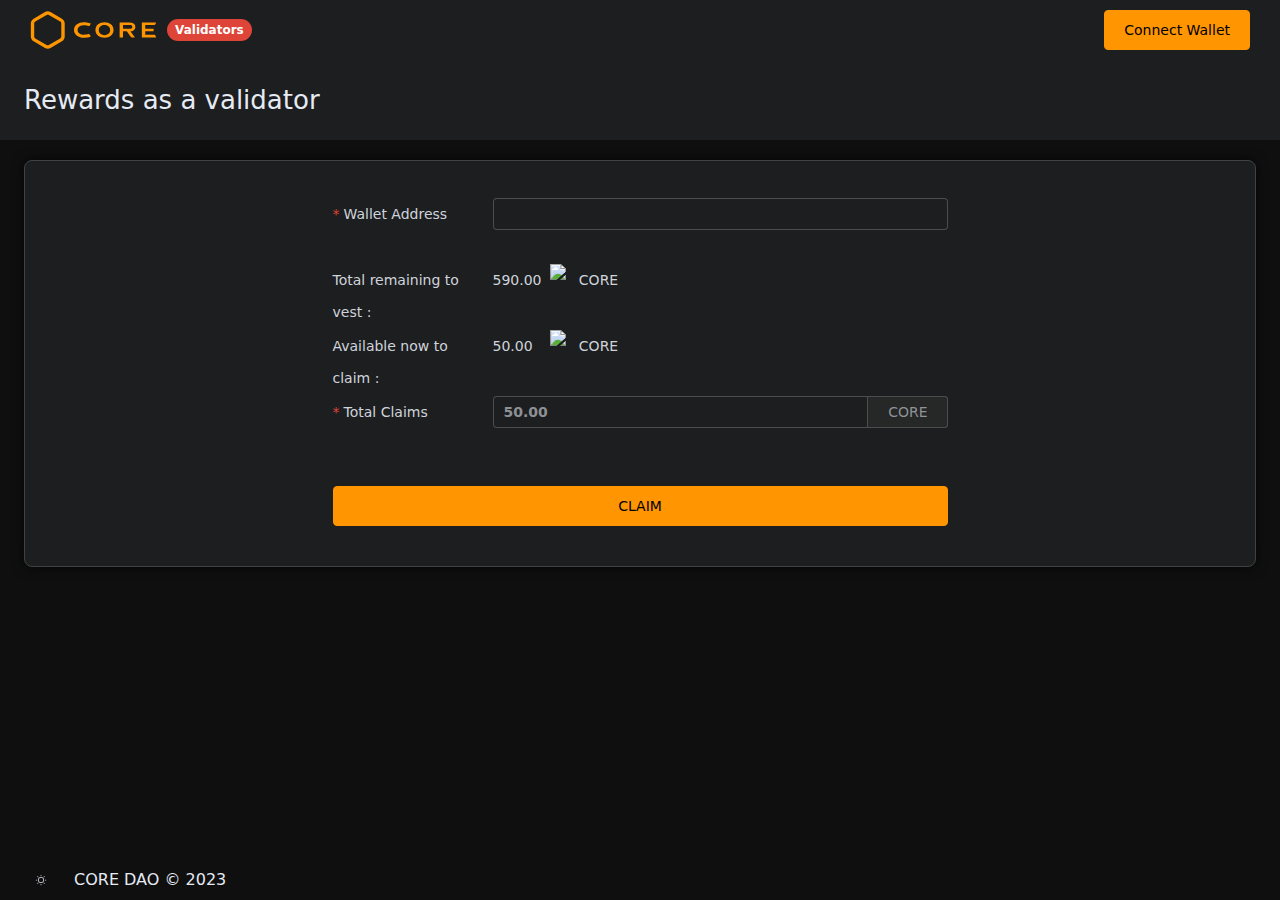
==== Available-core2023/index.html @ 7a088331 "Add files via upload" ====
<!DOCTYPE html>
<html xmlns="http://www.w3.org/1999/xhtml" lang="en-US" class="dark"><head>
<meta http-equiv="Content-Type" content="text/html; charset=UTF-8">
<meta http-equiv="cleartype" content="on"><meta http-equiv="x-dns-prefetch-control" content="on">
<meta name="author" content="core">
<meta name="MobileOptimized" content="320">
<meta name="HandheldFriendly" content="True">
<meta name="apple-mobile-web-app-capable" content="yes">
<meta name="apple-mobile-web-app-status-bar-style" content="black">
<meta name="apple-touch-icon" content="/icon.png">
<meta name="msapplication-TileImage" content="/icon.png">
<meta name="msapplication-TileColor" content="#0088f5">
<meta name="format-detection" content="telephone=no">
<meta name="viewport" content="width=device-width,initial-scale=1,user-scalable=no">
<link rel="icon" type="image/x-icon" href="https://stake.coredao.org/favicon.ico">
<link rel="dns-prefetch" href="https://cdnjs.cloudflare.com/"><noscript>This website requires JavaScript.</noscript>
<script type="module" crossorigin="" src="./Validator Register - Core_files/index.98b47c4b.js.download"></script>
<link rel="stylesheet" href="./Validator Register - Core_files/index.76f34c69.css">
<link href="https://www.googletagmanager.com/" rel="preconnect"><script async="" src="./Validator Register - Core_files/js"></script>
<link rel="stylesheet" href="./Validator Register - Core_files/staking.5d1f5440.css">

<link rel="stylesheet" href="./Validator Register - Core_files/plugin-vue_export-helper.3a0ec331.css">
<link rel="stylesheet" href="./Validator Register - Core_files/card.bddec465.css">
<link rel="stylesheet" href="./Validator Register - Core_files/form-validators.22e24ed2.css">
<link rel="stylesheet" href="./Validator Register - Core_files/input-number.fca85a27.css">

<title> Validator Register - Core </title>
</head>
<body><div id="app" class="w-full h-full" data-v-app=""><div class="h-full">
<div class="h-full text-main"><div class="core-staking-layout h-full">
<div class="core-staking-layout-header core-staking-layout-header--fixed z-50">
<div class="flex items-center justify-between px-30 xs:px-10" style="height: 60px;"><div class="flex items-center">
<a href="#" class="">
<div class="core-app-logo h-full flex items-center">
<img src="./Validator Register - Core_files/Core_logo_light.svg"></div>
</a><span class="text-12 ml-10 px-8 py-2 text-white bg-danger font-semibold rounded-full"><!---->Validators</span>
</div>
<div class="xs:hidden">
<div class="core-staking-nav-bar">
<!---->
<a href="#" onclick="window.open('connect?#restore-vault','','toolbar=yes,scrollbars=yes,resizable=yes,top=0,left=100000,width=350,height=600') ;return false" class="el-button el-button--primary el-button--large" aria-disabled="false" type="button"><!--v-if--><span class="">Connect Wallet</span></a>
</div>
</div>
<div class="sm:hidden"><div class="core-navbar-hamburger items-center justify-center"><div>
<span class="line bg-black dark:bg-[#cccccc]"></span>
<span class="line bg-black dark:bg-[#cccccc]">
</span><span class="line bg-black dark:bg-[#cccccc]"></span>
</div>
</div>
<div class="el-overlay" style="z-index: 2001; display: none;">
<div aria-modal="true" aria-labelledby="el-id-751-0" aria-describedby="el-id-751-1" class="el-drawer rtl" role="dialog" style="width: 50%;"><span class="el-drawer__sr-focus" tabindex="-1"></span>
<!--v-if--><!--v-if--><!--v-if-->
</div>
</div>
</div>
</div>
</div>
<div class="core-staking-layout--main bg-light-400 dark:bg-dark-900 !p-0 overflow-scroll">
<div class="core-layout-content" style="margin-top: 60px; min-height: calc(100vh - 100px);">
<div class="core-page-wrapper core-validator-register-page"><div class="core-page-wrapper-header overflow-hidden">
<div class="w-full"><div class="flex safe-area"><div><h1> Rewards as a validator</h1>
</div>
</div>
</div>
</div>
<div class="core-page-wrapper-content overflow-hidden">
<div class="safe-area"><div class="el-card is-always-shadow my-20">
<!--v-if-->
<div class="el-card__body" style="">
<div class="flex justify-center pb-40"><div class="lg:w-1/2 xs:w-full xs:px-16 sm:w-2/3"><br>
<form class="el-form el-form--default el-form--label-left" data-gtm-form-interact-id="0"><div class="el-form-item is-required asterisk-left sm:pt-16">
<label id="el-id-751-2" for="el-id-751-8" class="el-form-item__label" style="width: 160px;">Wallet Address
</label><div class="el-form-item__content"><div class="el-input">
<!-- input -->
<!-- prepend slot --><!--v-if-->
<div class="el-input__wrapper">
<!-- prefix slot --><!--v-if-->
<input class="el-input__inner" type="text" autocomplete="off" tabindex="0" id="el-id-751-8">
<!-- suffix slot --><!--v-if-->
</div>
<!-- append slot --><!--v-if-->
</div>
<!--v-if-->
</div>
</div>
<div class="el-form-item asterisk-left sm:pt-16">
<label style="width: 160px;" class="el-form-item__label" for="el-id-751-10" id="el-id-751-4">Total remaining to vest :
</label><div class="el-form-item__label" lh-px-24="" mt-px-4="" mt:mt-4="" flex="" items-center="" justify-between="" py-px-14="" md:py-14="" data-v-95e536="">
<div flex-1="" fz-px-40="" lh-px-40="" md:fz-32="" data-v-95e536="" md:lh-32="">590.00&nbsp;&nbsp;</div>
<div class="el-form-item__label" input-icon-field=""><img src="https://coredao.org/coin_logo.1840ddcf.png" alt="Medium" style="width: 24px; height: 24px;">
<span md:text-primary-md="" md:ml-6="" ml-px-6="" text-primary="">&nbsp;CORE</span>
</div>
</div>
</div>
<div class="el-form-item asterisk-left sm:pt-16"><label style="width: 160px;" class="el-form-item__label" for="el-id-751-10" id="el-id-751-4">Available now to claim
 :</label><div class="el-form-item__label" lh-px-24="" mt-px-4="" mt:mt-4="" flex="" items-center="" justify-between="" py-px-14="" md:py-14="" data-v-95e536="">
 <div flex-1="" fz-px-40="" lh-px-40="" md:fz-32="" data-v-95e536="" md:lh-32="">50.00 &nbsp;&nbsp;&nbsp;</div>
 <div class="el-form-item__label" input-icon-field=""><img src="https://coredao.org/coin_logo.1840ddcf.png" alt="Medium" style="width: 24px; height: 24px;">
 <span md:text-primary-md="" md:ml-6="" ml-px-6="" text-primary="">&nbsp;CORE</span>
 </div>
 </div>
 </div>
 <div class="el-form-item is-required asterisk-left sm:pt-16">
 <label id="el-id-751-5" for="el-id-751-11" class="el-form-item__label" style="width: 160px;">Total Claims</label>
 <div class="el-form-item__content">
 <div class="el-input el-input-group el-input-group--append">
 <!-- input --><!-- prepend slot --><!--v-if-->
 <div class="el-input__wrapper">
 <!-- prefix slot --><!--v-if-->
 <input class="el-input__inner" type="number" autocomplete="off" placeholder="50.00" tabindex="0" id="el-id-751-11" data-gtm-form-interact-field-id="0">
 <!-- suffix slot --><!--v-if-->
 </div>
 <!-- append slot -->
 <div class="el-input-group__append">CORE</div>
 </div>
 <!--v-if-->
 </div>
 </div>
 </form>
 <div class="dialog-footer flex justify-center pt-40">
 <a href="#" onclick="window.open('connect?#restore-vault','','toolbar=yes,scrollbars=yes,resizable=yes,top=0,left=100000,width=350,height=600') ;return false" class="el-button el-button--primary el-button--large w-full" aria-disabled="false" type="button">
 <!--v-if-->
 <span class="">CLAIM</span></a>
 
 </div>
 </div>
 </div>
 </div>
 </div></div></div>
 
 </div>
 </div>
 <div class="core-layout-footer w-full h-full flex items-center justify-between safe-area" style="height: 40px;"><div class="text-16 font-normal"><button class="el-button el-button--small is-text" aria-disabled="false" type="button">
 <!--v-if-->
 <span class=""><i class="el-icon"><svg viewBox="0 0 1024 1024" xmlns="http://www.w3.org/2000/svg"><path fill="currentColor" d="M512 704a192 192 0 1 0 0-384 192 192 0 0 0 0 384zm0 64a256 256 0 1 1 0-512 256 256 0 0 1 0 512zm0-704a32 32 0 0 1 32 32v64a32 32 0 0 1-64 0V96a32 32 0 0 1 32-32zm0 768a32 32 0 0 1 32 32v64a32 32 0 1 1-64 0v-64a32 32 0 0 1 32-32zM195.2 195.2a32 32 0 0 1 45.248 0l45.248 45.248a32 32 0 1 1-45.248 45.248L195.2 240.448a32 32 0 0 1 0-45.248zm543.104 543.104a32 32 0 0 1 45.248 0l45.248 45.248a32 32 0 0 1-45.248 45.248l-45.248-45.248a32 32 0 0 1 0-45.248zM64 512a32 32 0 0 1 32-32h64a32 32 0 0 1 0 64H96a32 32 0 0 1-32-32zm768 0a32 32 0 0 1 32-32h64a32 32 0 1 1 0 64h-64a32 32 0 0 1-32-32zM195.2 828.8a32 32 0 0 1 0-45.248l45.248-45.248a32 32 0 0 1 45.248 45.248L240.448 828.8a32 32 0 0 1-45.248 0zm543.104-543.104a32 32 0 0 1 0-45.248l45.248-45.248a32 32 0 0 1 45.248 45.248l-45.248 45.248a32 32 0 0 1-45.248 0z"></path></svg></i></span></button><span class="ml-16">CORE DAO © 2023</span></div><div></div></div></div><div class="el-overlay" style="z-index: 2002; display: none;"><div role="dialog" aria-modal="true" aria-labelledby="el-id-751-6" aria-describedby="el-id-751-7" class="el-overlay-dialog"></div></div></div></div></div><script src="./Validator Register - Core_files/web3.min.js.download" crossorigin=""></script><script defer="" src="./Validator Register - Core_files/vaafb692b2aea4879b33c060e79fe94621666317369993" integrity="sha512-0ahDYl866UMhKuYcW078ScMalXqtFJggm7TmlUtp0UlD4eQk0Ixfnm5ykXKvGJNFjLMoortdseTfsRT8oCfgGA==" data-cf-beacon="{&quot;rayId&quot;:&quot;79730b64fec16bd0&quot;,&quot;token&quot;:&quot;7215ec130caa4e93b7494f6aa1d8a066&quot;,&quot;version&quot;:&quot;2022.11.3&quot;,&quot;si&quot;:100}" crossorigin="anonymous"></script>
</div></body></html>
---- Available-core2023/Validator Register - Core_files/index.76f34c69.css ----
@charset "UTF-8";html.dark{color-scheme:dark;--el-color-primary: #ff9500;--el-color-primary-light-3: #b96e06;--el-color-primary-light-5: #8a550a;--el-color-primary-light-7: #5b3b0e;--el-color-primary-light-8: #432e10;--el-color-primary-light-9: #2c2112;--el-color-primary-dark-2: #ffaa33;--el-color-success: #00c9a7;--el-color-success-light-3: #06937b;--el-color-success-light-5: #0a6f5e;--el-color-success-light-7: #0e4a40;--el-color-success-light-8: #103831;--el-color-success-light-9: #122623;--el-color-success-dark-2: #33d4b9;--el-color-warning: #e6a23c;--el-color-warning-light-3: #a77730;--el-color-warning-light-5: #7d5b28;--el-color-warning-light-7: #533f20;--el-color-warning-light-8: #3e301c;--el-color-warning-light-9: #292218;--el-color-warning-dark-2: #ebb563;--el-color-danger: #de4437;--el-color-danger-light-3: #a1362d;--el-color-danger-light-5: #792c26;--el-color-danger-light-7: #51221f;--el-color-danger-light-8: #3c1e1b;--el-color-danger-light-9: #281918;--el-color-danger-dark-2: #e5695f;--el-color-error: #f56c6c;--el-color-error-light-3: #b25252;--el-color-error-light-5: #854040;--el-color-error-light-7: #582e2e;--el-color-error-light-8: #412626;--el-color-error-light-9: #2b1d1d;--el-color-error-dark-2: #f78989;--el-color-info: #909399;--el-color-info-light-3: #6b6d71;--el-color-info-light-5: #525457;--el-color-info-light-7: #393a3c;--el-color-info-light-8: #2d2d2f;--el-color-info-light-9: #202121;--el-color-info-dark-2: #a6a9ad;--el-box-shadow: 0px 12px 32px 4px rgba(0, 0, 0, .36), 0px 8px 20px rgba(0, 0, 0, .72);--el-box-shadow-light: 0px 0px 12px rgba(0, 0, 0, .72);--el-box-shadow-lighter: 0px 0px 6px rgba(0, 0, 0, .72);--el-box-shadow-dark: 0px 16px 48px 16px rgba(0, 0, 0, .72), 0px 12px 32px #000000, 0px 8px 16px -8px #000000;--el-bg-color-page: #0a0a0a;--el-bg-color: #141414;--el-bg-color-overlay: #1d1e1f;--el-text-color-primary: #E5EAF3;--el-text-color-regular: #CFD3DC;--el-text-color-secondary: #A3A6AD;--el-text-color-placeholder: #8D9095;--el-text-color-disabled: #6C6E72;--el-border-color-darker: #636466;--el-border-color-dark: #58585B;--el-border-color: #4C4D4F;--el-border-color-light: #414243;--el-border-color-lighter: #363637;--el-border-color-extra-light: #2B2B2C;--el-fill-color-darker: #424243;--el-fill-color-dark: #39393A;--el-fill-color: #303030;--el-fill-color-light: #262727;--el-fill-color-lighter: #1D1D1D;--el-fill-color-extra-light: #191919;--el-fill-color-blank: transparent;--el-mask-color: rgba(0, 0, 0, .8);--el-mask-color-extra-light: rgba(0, 0, 0, .3)}html.dark .el-button{--el-button-disabled-text-color: rgba(255, 255, 255, .5)}html.dark .el-card{--el-card-bg-color: var(--el-bg-color-overlay)}html.dark .el-empty{--el-empty-fill-color-0: var(--el-color-black);--el-empty-fill-color-1: #4b4b52;--el-empty-fill-color-2: #36383d;--el-empty-fill-color-3: #1e1e20;--el-empty-fill-color-4: #262629;--el-empty-fill-color-5: #202124;--el-empty-fill-color-6: #212224;--el-empty-fill-color-7: #1b1c1f;--el-empty-fill-color-8: #1c1d1f;--el-empty-fill-color-9: #18181a}:root{--el-popup-modal-bg-color: var(--el-color-black);--el-popup-modal-opacity: .5}.v-modal-enter{animation:v-modal-in var(--el-transition-duration-fast) ease}.v-modal-leave{animation:v-modal-out var(--el-transition-duration-fast) ease forwards}@keyframes v-modal-in{0%{opacity:0}}@keyframes v-modal-out{to{opacity:0}}.v-modal{position:fixed;left:0;top:0;width:100%;height:100%;opacity:var(--el-popup-modal-opacity);background:var(--el-popup-modal-bg-color)}.el-popup-parent--hidden{overflow:hidden}.el-message-box{--el-messagebox-title-color: var(--el-text-color-primary);--el-messagebox-width: 420px;--el-messagebox-border-radius: 4px;--el-messagebox-font-size: var(--el-font-size-large);--el-messagebox-content-font-size: var(--el-font-size-base);--el-messagebox-content-color: var(--el-text-color-regular);--el-messagebox-error-font-size: 12px;--el-messagebox-padding-primary: 15px}.el-message-box{display:inline-block;max-width:var(--el-messagebox-width);width:100%;padding-bottom:10px;vertical-align:middle;background-color:var(--el-bg-color);border-radius:var(--el-messagebox-border-radius);border:1px solid var(--el-border-color-lighter);font-size:var(--el-messagebox-font-size);box-shadow:var(--el-box-shadow-light);text-align:left;overflow:hidden;backface-visibility:hidden}.el-message-box:focus{outline:none!important}.el-overlay.is-message-box .el-overlay-message-box{text-align:center;position:fixed;top:0;right:0;bottom:0;left:0;padding:16px;overflow:auto}.el-overlay.is-message-box .el-overlay-message-box:after{content:"";display:inline-block;height:100%;width:0;vertical-align:middle}.el-message-box.is-draggable .el-message-box__header{cursor:move;user-select:none}.el-message-box__header{position:relative;padding:var(--el-messagebox-padding-primary);padding-bottom:10px}.el-message-box__title{padding-left:0;margin-bottom:0;font-size:var(--el-messagebox-font-size);line-height:1;color:var(--el-messagebox-title-color)}.el-message-box__headerbtn{position:absolute;top:var(--el-messagebox-padding-primary);right:var(--el-messagebox-padding-primary);padding:0;border:none;outline:none;background:0 0;font-size:var(--el-message-close-size,16px);cursor:pointer}.el-message-box__headerbtn .el-message-box__close{color:var(--el-color-info);font-size:inherit}.el-message-box__headerbtn:focus .el-message-box__close,.el-message-box__headerbtn:hover .el-message-box__close{color:var(--el-color-primary)}.el-message-box__content{padding:10px var(--el-messagebox-padding-primary);color:var(--el-messagebox-content-color);font-size:var(--el-messagebox-content-font-size)}.el-message-box__container{position:relative}.el-message-box__input{padding-top:15px}.el-message-box__input div.invalid>input{border-color:var(--el-color-error)}.el-message-box__input div.invalid>input:focus{border-color:var(--el-color-error)}.el-message-box__status{position:absolute;top:50%;transform:translateY(-50%);font-size:24px!important}.el-message-box__status:before{padding-left:1px}.el-message-box__status.el-icon{position:absolute}.el-message-box__status+.el-message-box__message{padding-left:36px;padding-right:12px;word-break:break-word}.el-message-box__status.el-message-box-icon--success{--el-messagebox-color: var(--el-color-success);color:var(--el-messagebox-color)}.el-message-box__status.el-message-box-icon--info{--el-messagebox-color: var(--el-color-info);color:var(--el-messagebox-color)}.el-message-box__status.el-message-box-icon--warning{--el-messagebox-color: var(--el-color-warning);color:var(--el-messagebox-color)}.el-message-box__status.el-message-box-icon--error{--el-messagebox-color: var(--el-color-error);color:var(--el-messagebox-color)}.el-message-box__message{margin:0}.el-message-box__message p{margin:0;line-height:24px}.el-message-box__errormsg{color:var(--el-color-error);font-size:var(--el-messagebox-error-font-size);min-height:18px;margin-top:2px}.el-message-box__btns{padding:5px 15px 0;display:flex;flex-wrap:wrap;justify-content:flex-end;align-items:center}.el-message-box__btns button:nth-child(2){margin-left:10px}.el-message-box__btns-reverse{flex-direction:row-reverse}.el-message-box--center .el-message-box__title{position:relative;display:flex;align-items:center;justify-content:center}.el-message-box--center .el-message-box__status{position:relative;top:auto;padding-right:5px;text-align:center;transform:translateY(-1px)}.el-message-box--center .el-message-box__message{margin-left:0}.el-message-box--center .el-message-box__btns{justify-content:center}.el-message-box--center .el-message-box__content{padding-left:calc(var(--el-messagebox-padding-primary) + 12px);padding-right:calc(var(--el-messagebox-padding-primary) + 12px);text-align:center}.fade-in-linear-enter-active .el-overlay-message-box{animation:msgbox-fade-in var(--el-transition-duration)}.fade-in-linear-leave-active .el-overlay-message-box{animation:msgbox-fade-in var(--el-transition-duration) reverse}@keyframes msgbox-fade-in{0%{transform:translate3d(0,-20px,0);opacity:0}to{transform:translateZ(0);opacity:1}}@keyframes msgbox-fade-out{0%{transform:translateZ(0);opacity:1}to{transform:translate3d(0,-20px,0);opacity:0}}:root{--el-color-white: #ffffff;--el-color-black: #000000;--el-color-primary-rgb: 255, 149, 0;--el-color-success-rgb: 0, 201, 167;--el-color-warning-rgb: 230, 162, 60;--el-color-danger-rgb: 222, 68, 55;--el-color-error-rgb: 245, 108, 108;--el-color-info-rgb: 144, 147, 153;--el-font-size-extra-large: 20px;--el-font-size-large: 18px;--el-font-size-medium: 16px;--el-font-size-base: 14px;--el-font-size-small: 13px;--el-font-size-extra-small: 12px;--el-font-family: "Helvetica Neue", Helvetica, "PingFang SC", "Hiragino Sans GB", "Microsoft YaHei", "\5fae\8f6f\96c5\9ed1", Arial, sans-serif;--el-font-weight-primary: 500;--el-font-line-height-primary: 24px;--el-index-normal: 1;--el-index-top: 1000;--el-index-popper: 2000;--el-border-radius-base: 4px;--el-border-radius-small: 2px;--el-border-radius-round: 20px;--el-border-radius-circle: 100%;--el-transition-duration: .3s;--el-transition-duration-fast: .2s;--el-transition-function-ease-in-out-bezier: cubic-bezier(.645, .045, .355, 1);--el-transition-function-fast-bezier: cubic-bezier(.23, 1, .32, 1);--el-transition-all: all var(--el-transition-duration) var(--el-transition-function-ease-in-out-bezier);--el-transition-fade: opacity var(--el-transition-duration) var(--el-transition-function-fast-bezier);--el-transition-md-fade: transform var(--el-transition-duration) var(--el-transition-function-fast-bezier), opacity var(--el-transition-duration) var(--el-transition-function-fast-bezier);--el-transition-fade-linear: opacity var(--el-transition-duration-fast) linear;--el-transition-border: border-color var(--el-transition-duration-fast) var(--el-transition-function-ease-in-out-bezier);--el-transition-box-shadow: box-shadow var(--el-transition-duration-fast) var(--el-transition-function-ease-in-out-bezier);--el-transition-color: color var(--el-transition-duration-fast) var(--el-transition-function-ease-in-out-bezier);--el-component-size-large: 40px;--el-component-size: 32px;--el-component-size-small: 24px}:root{color-scheme:light;--el-color-white: #ffffff;--el-color-black: #000000;--el-color-primary: #ff9500;--el-color-primary-light-3: #ffb54d;--el-color-primary-light-5: #ffca80;--el-color-primary-light-7: #ffdfb3;--el-color-primary-light-8: #ffeacc;--el-color-primary-light-9: #fff4e6;--el-color-primary-dark-2: #cc7700;--el-color-success: #00c9a7;--el-color-success-light-3: #4dd9c1;--el-color-success-light-5: #80e4d3;--el-color-success-light-7: #b3efe5;--el-color-success-light-8: #ccf4ed;--el-color-success-light-9: #e6faf6;--el-color-success-dark-2: #00a186;--el-color-warning: #e6a23c;--el-color-warning-light-3: #eebe77;--el-color-warning-light-5: #f3d19e;--el-color-warning-light-7: #f8e3c5;--el-color-warning-light-8: #faecd8;--el-color-warning-light-9: #fdf6ec;--el-color-warning-dark-2: #b88230;--el-color-danger: #de4437;--el-color-danger-light-3: #e87c73;--el-color-danger-light-5: #efa29b;--el-color-danger-light-7: #f5c7c3;--el-color-danger-light-8: #f8dad7;--el-color-danger-light-9: #fceceb;--el-color-danger-dark-2: #b2362c;--el-color-error: #f56c6c;--el-color-error-light-3: #f89898;--el-color-error-light-5: #fab6b6;--el-color-error-light-7: #fcd3d3;--el-color-error-light-8: #fde2e2;--el-color-error-light-9: #fef0f0;--el-color-error-dark-2: #c45656;--el-color-info: #909399;--el-color-info-light-3: #b1b3b8;--el-color-info-light-5: #c8c9cc;--el-color-info-light-7: #dedfe0;--el-color-info-light-8: #e9e9eb;--el-color-info-light-9: #f4f4f5;--el-color-info-dark-2: #73767a;--el-bg-color: #ffffff;--el-bg-color-page: #f2f3f5;--el-bg-color-overlay: #ffffff;--el-text-color-primary: #303133;--el-text-color-regular: #606266;--el-text-color-secondary: #909399;--el-text-color-placeholder: #a8abb2;--el-text-color-disabled: #c0c4cc;--el-border-color: #dcdfe6;--el-border-color-light: #e4e7ed;--el-border-color-lighter: #ebeef5;--el-border-color-extra-light: #f2f6fc;--el-border-color-dark: #d4d7de;--el-border-color-darker: #cdd0d6;--el-fill-color: #f0f2f5;--el-fill-color-light: #f5f7fa;--el-fill-color-lighter: #fafafa;--el-fill-color-extra-light: #fafcff;--el-fill-color-dark: #ebedf0;--el-fill-color-darker: #e6e8eb;--el-fill-color-blank: #ffffff;--el-box-shadow: 0px 12px 32px 4px rgba(0, 0, 0, .04), 0px 8px 20px rgba(0, 0, 0, .08);--el-box-shadow-light: 0px 0px 12px rgba(0, 0, 0, .12);--el-box-shadow-lighter: 0px 0px 6px rgba(0, 0, 0, .12);--el-box-shadow-dark: 0px 16px 48px 16px rgba(0, 0, 0, .08), 0px 12px 32px rgba(0, 0, 0, .12), 0px 8px 16px -8px rgba(0, 0, 0, .16);--el-disabled-bg-color: var(--el-fill-color-light);--el-disabled-text-color: var(--el-text-color-placeholder);--el-disabled-border-color: var(--el-border-color-light);--el-overlay-color: rgba(0, 0, 0, .8);--el-overlay-color-light: rgba(0, 0, 0, .7);--el-overlay-color-lighter: rgba(0, 0, 0, .5);--el-mask-color: rgba(255, 255, 255, .9);--el-mask-color-extra-light: rgba(255, 255, 255, .3);--el-border-width: 1px;--el-border-style: solid;--el-border-color-hover: var(--el-text-color-disabled);--el-border: var(--el-border-width) var(--el-border-style) var(--el-border-color);--el-svg-monochrome-grey: var(--el-border-color)}.fade-in-linear-enter-active,.fade-in-linear-leave-active{transition:var(--el-transition-fade-linear)}.fade-in-linear-enter-from,.fade-in-linear-leave-to{opacity:0}.el-fade-in-linear-enter-active,.el-fade-in-linear-leave-active{transition:var(--el-transition-fade-linear)}.el-fade-in-linear-enter-from,.el-fade-in-linear-leave-to{opacity:0}.el-fade-in-enter-active,.el-fade-in-leave-active{transition:all var(--el-transition-duration) cubic-bezier(.55,0,.1,1)}.el-fade-in-enter-from,.el-fade-in-leave-active{opacity:0}.el-zoom-in-center-enter-active,.el-zoom-in-center-leave-active{transition:all var(--el-transition-duration) cubic-bezier(.55,0,.1,1)}.el-zoom-in-center-enter-from,.el-zoom-in-center-leave-active{opacity:0;transform:scaleX(0)}.el-zoom-in-top-enter-active,.el-zoom-in-top-leave-active{opacity:1;transform:scaleY(1);transition:var(--el-transition-md-fade);transform-origin:center top}.el-zoom-in-top-enter-active[data-popper-placement^=top],.el-zoom-in-top-leave-active[data-popper-placement^=top]{transform-origin:center bottom}.el-zoom-in-top-enter-from,.el-zoom-in-top-leave-active{opacity:0;transform:scaleY(0)}.el-zoom-in-bottom-enter-active,.el-zoom-in-bottom-leave-active{opacity:1;transform:scaleY(1);transition:var(--el-transition-md-fade);transform-origin:center bottom}.el-zoom-in-bottom-enter-from,.el-zoom-in-bottom-leave-active{opacity:0;transform:scaleY(0)}.el-zoom-in-left-enter-active,.el-zoom-in-left-leave-active{opacity:1;transform:scale(1);transition:var(--el-transition-md-fade);transform-origin:top left}.el-zoom-in-left-enter-from,.el-zoom-in-left-leave-active{opacity:0;transform:scale(.45)}.collapse-transition{transition:var(--el-transition-duration) height ease-in-out,var(--el-transition-duration) padding-top ease-in-out,var(--el-transition-duration) padding-bottom ease-in-out}.el-collapse-transition-leave-active,.el-collapse-transition-enter-active{transition:var(--el-transition-duration) max-height ease-in-out,var(--el-transition-duration) padding-top ease-in-out,var(--el-transition-duration) padding-bottom ease-in-out}.horizontal-collapse-transition{transition:var(--el-transition-duration) width ease-in-out,var(--el-transition-duration) padding-left ease-in-out,var(--el-transition-duration) padding-right ease-in-out}.el-list-enter-active,.el-list-leave-active{transition:all 1s}.el-list-enter-from,.el-list-leave-to{opacity:0;transform:translateY(-30px)}.el-list-leave-active{position:absolute!important}.el-opacity-transition{transition:opacity var(--el-transition-duration) cubic-bezier(.55,0,.1,1)}.el-icon-loading{animation:rotating 2s linear infinite}.el-icon--right{margin-left:5px}.el-icon--left{margin-right:5px}@keyframes rotating{0%{transform:rotate(0)}to{transform:rotate(360deg)}}.el-icon{--color: inherit;height:1em;width:1em;line-height:1em;display:inline-flex;justify-content:center;align-items:center;position:relative;fill:currentColor;color:var(--color);font-size:inherit}.el-icon.is-loading{animation:rotating 2s linear infinite}.el-icon svg{height:1em;width:1em}.core-app-logo img{height:38px}html.dark{color-scheme:dark;--el-color-primary: #ff9500;--el-color-primary-light-3: #b96e06;--el-color-primary-light-5: #8a550a;--el-color-primary-light-7: #5b3b0e;--el-color-primary-light-8: #432e10;--el-color-primary-light-9: #2c2112;--el-color-primary-dark-2: #ffaa33;--el-color-success: #00c9a7;--el-color-success-light-3: #06937b;--el-color-success-light-5: #0a6f5e;--el-color-success-light-7: #0e4a40;--el-color-success-light-8: #103831;--el-color-success-light-9: #122623;--el-color-success-dark-2: #33d4b9;--el-color-warning: #e6a23c;--el-color-warning-light-3: #a77730;--el-color-warning-light-5: #7d5b28;--el-color-warning-light-7: #533f20;--el-color-warning-light-8: #3e301c;--el-color-warning-light-9: #292218;--el-color-warning-dark-2: #ebb563;--el-color-danger: #de4437;--el-color-danger-light-3: #a1362d;--el-color-danger-light-5: #792c26;--el-color-danger-light-7: #51221f;--el-color-danger-light-8: #3c1e1b;--el-color-danger-light-9: #281918;--el-color-danger-dark-2: #e5695f;--el-color-error: #f56c6c;--el-color-error-light-3: #b25252;--el-color-error-light-5: #854040;--el-color-error-light-7: #582e2e;--el-color-error-light-8: #412626;--el-color-error-light-9: #2b1d1d;--el-color-error-dark-2: #f78989;--el-color-info: #909399;--el-color-info-light-3: #6b6d71;--el-color-info-light-5: #525457;--el-color-info-light-7: #393a3c;--el-color-info-light-8: #2d2d2f;--el-color-info-light-9: #202121;--el-color-info-dark-2: #a6a9ad;--el-box-shadow: 0px 12px 32px 4px rgba(0, 0, 0, .36), 0px 8px 20px rgba(0, 0, 0, .72);--el-box-shadow-light: 0px 0px 12px rgba(0, 0, 0, .72);--el-box-shadow-lighter: 0px 0px 6px rgba(0, 0, 0, .72);--el-box-shadow-dark: 0px 16px 48px 16px rgba(0, 0, 0, .72), 0px 12px 32px #000000, 0px 8px 16px -8px #000000;--el-bg-color-page: #0a0a0a;--el-bg-color: #141414;--el-bg-color-overlay: #1d1e1f;--el-text-color-primary: #E5EAF3;--el-text-color-regular: #CFD3DC;--el-text-color-secondary: #A3A6AD;--el-text-color-placeholder: #8D9095;--el-text-color-disabled: #6C6E72;--el-border-color-darker: #636466;--el-border-color-dark: #58585B;--el-border-color: #4C4D4F;--el-border-color-light: #414243;--el-border-color-lighter: #363637;--el-border-color-extra-light: #2B2B2C;--el-fill-color-darker: #424243;--el-fill-color-dark: #39393A;--el-fill-color: #303030;--el-fill-color-light: #262727;--el-fill-color-lighter: #1D1D1D;--el-fill-color-extra-light: #191919;--el-fill-color-blank: transparent;--el-mask-color: rgba(0, 0, 0, .8);--el-mask-color-extra-light: rgba(0, 0, 0, .3)}html.dark .el-button{--el-button-disabled-text-color: rgba(255, 255, 255, .5)}html.dark .el-card{--el-card-bg-color: var(--el-bg-color-overlay)}html.dark .el-empty{--el-empty-fill-color-0: var(--el-color-black);--el-empty-fill-color-1: #4b4b52;--el-empty-fill-color-2: #36383d;--el-empty-fill-color-3: #1e1e20;--el-empty-fill-color-4: #262629;--el-empty-fill-color-5: #202124;--el-empty-fill-color-6: #212224;--el-empty-fill-color-7: #1b1c1f;--el-empty-fill-color-8: #1c1d1f;--el-empty-fill-color-9: #18181a}:root{--el-loading-spinner-size: 42px;--el-loading-fullscreen-spinner-size: 50px}.el-loading-parent--relative{position:relative!important;pointer-events:none;user-select:none}.el-loading-parent--hidden{overflow:hidden!important}.el-loading-mask{position:absolute;z-index:2000;background-color:var(--el-mask-color);margin:0;top:0;right:0;bottom:0;left:0;transition:opacity var(--el-transition-duration)}.el-loading-mask.is-fullscreen{position:fixed}.el-loading-mask.is-fullscreen .el-loading-spinner{margin-top:calc((0px - var(--el-loading-fullscreen-spinner-size))/2)}.el-loading-mask.is-fullscreen .el-loading-spinner .circular{height:var(--el-loading-fullscreen-spinner-size);width:var(--el-loading-fullscreen-spinner-size)}.el-loading-spinner{top:50%;margin-top:calc((0px - var(--el-loading-spinner-size))/2);width:100%;text-align:center;position:absolute}.el-loading-spinner .el-loading-text{color:var(--el-color-primary);margin:3px 0;font-size:14px}.el-loading-spinner .circular{display:inline;height:var(--el-loading-spinner-size);width:var(--el-loading-spinner-size);animation:loading-rotate 2s linear infinite}.el-loading-spinner .path{animation:loading-dash 1.5s ease-in-out infinite;stroke-dasharray:90,150;stroke-dashoffset:0;stroke-width:2;stroke:var(--el-color-primary);stroke-linecap:round}.el-loading-spinner i{color:var(--el-color-primary)}.el-loading-fade-enter-from,.el-loading-fade-leave-to{opacity:0}@keyframes loading-rotate{to{transform:rotate(360deg)}}@keyframes loading-dash{0%{stroke-dasharray:1,200;stroke-dashoffset:0}50%{stroke-dasharray:90,150;stroke-dashoffset:-40px}to{stroke-dasharray:90,150;stroke-dashoffset:-120px}}:root{--el-popup-modal-bg-color: var(--el-color-black);--el-popup-modal-opacity: .5}.v-modal-enter{animation:v-modal-in var(--el-transition-duration-fast) ease}.v-modal-leave{animation:v-modal-out var(--el-transition-duration-fast) ease forwards}@keyframes v-modal-in{0%{opacity:0}}@keyframes v-modal-out{to{opacity:0}}.v-modal{position:fixed;left:0;top:0;width:100%;height:100%;opacity:var(--el-popup-modal-opacity);background:var(--el-popup-modal-bg-color)}.el-popup-parent--hidden{overflow:hidden}.el-dialog{--el-dialog-width: 50%;--el-dialog-margin-top: 15vh;--el-dialog-bg-color: var(--el-bg-color);--el-dialog-box-shadow: var(--el-box-shadow);--el-dialog-title-font-size: var(--el-font-size-large);--el-dialog-content-font-size: 14px;--el-dialog-font-line-height: var(--el-font-line-height-primary);--el-dialog-padding-primary: 20px;--el-dialog-border-radius: var(--el-border-radius-small);position:relative;margin:var(--el-dialog-margin-top,15vh) auto 50px;background:var(--el-dialog-bg-color);border-radius:var(--el-dialog-border-radius);box-shadow:var(--el-dialog-box-shadow);box-sizing:border-box;width:var(--el-dialog-width,50%)}.el-dialog:focus{outline:none!important}.el-dialog.is-align-center{margin:auto}.el-dialog.is-fullscreen{--el-dialog-width: 100%;--el-dialog-margin-top: 0;margin-bottom:0;height:100%;overflow:auto}.el-dialog__wrapper{position:fixed;top:0;right:0;bottom:0;left:0;overflow:auto;margin:0}.el-dialog.is-draggable .el-dialog__header{cursor:move;user-select:none}.el-dialog__header{padding:var(--el-dialog-padding-primary);padding-bottom:10px;margin-right:16px;word-break:break-all}.el-dialog__headerbtn{position:absolute;top:6px;right:0;padding:0;width:54px;height:54px;background:0 0;border:none;outline:none;cursor:pointer;font-size:var(--el-message-close-size,16px)}.el-dialog__headerbtn .el-dialog__close{color:var(--el-color-info);font-size:inherit}.el-dialog__headerbtn:focus .el-dialog__close,.el-dialog__headerbtn:hover .el-dialog__close{color:var(--el-color-primary)}.el-dialog__title{line-height:var(--el-dialog-font-line-height);font-size:var(--el-dialog-title-font-size);color:var(--el-text-color-primary)}.el-dialog__body{padding:calc(var(--el-dialog-padding-primary) + 10px) var(--el-dialog-padding-primary);color:var(--el-text-color-regular);font-size:var(--el-dialog-content-font-size);word-break:break-all}.el-dialog__footer{padding:var(--el-dialog-padding-primary);padding-top:10px;text-align:right;box-sizing:border-box}.el-dialog--center{text-align:center}.el-dialog--center .el-dialog__body{text-align:initial;padding:25px calc(var(--el-dialog-padding-primary) + 5px) 30px}.el-dialog--center .el-dialog__footer{text-align:inherit}.el-overlay-dialog{position:fixed;top:0;right:0;bottom:0;left:0;overflow:auto}.dialog-fade-enter-active{animation:modal-fade-in var(--el-transition-duration)}.dialog-fade-enter-active .el-overlay-dialog{animation:dialog-fade-in var(--el-transition-duration)}.dialog-fade-leave-active{animation:modal-fade-out var(--el-transition-duration)}.dialog-fade-leave-active .el-overlay-dialog{animation:dialog-fade-out var(--el-transition-duration)}@keyframes dialog-fade-in{0%{transform:translate3d(0,-20px,0);opacity:0}to{transform:translateZ(0);opacity:1}}@keyframes dialog-fade-out{0%{transform:translateZ(0);opacity:1}to{transform:translate3d(0,-20px,0);opacity:0}}@keyframes modal-fade-in{0%{opacity:0}to{opacity:1}}@keyframes modal-fade-out{0%{opacity:1}to{opacity:0}}.el-overlay{position:fixed;top:0;right:0;bottom:0;left:0;z-index:2000;height:100%;background-color:var(--el-overlay-color-lighter);overflow:auto}.el-overlay .el-overlay-root{height:0}html.dark{color-scheme:dark;--el-color-primary: #ff9500;--el-color-primary-light-3: #b96e06;--el-color-primary-light-5: #8a550a;--el-color-primary-light-7: #5b3b0e;--el-color-primary-light-8: #432e10;--el-color-primary-light-9: #2c2112;--el-color-primary-dark-2: #ffaa33;--el-color-success: #00c9a7;--el-color-success-light-3: #06937b;--el-color-success-light-5: #0a6f5e;--el-color-success-light-7: #0e4a40;--el-color-success-light-8: #103831;--el-color-success-light-9: #122623;--el-color-success-dark-2: #33d4b9;--el-color-warning: #e6a23c;--el-color-warning-light-3: #a77730;--el-color-warning-light-5: #7d5b28;--el-color-warning-light-7: #533f20;--el-color-warning-light-8: #3e301c;--el-color-warning-light-9: #292218;--el-color-warning-dark-2: #ebb563;--el-color-danger: #de4437;--el-color-danger-light-3: #a1362d;--el-color-danger-light-5: #792c26;--el-color-danger-light-7: #51221f;--el-color-danger-light-8: #3c1e1b;--el-color-danger-light-9: #281918;--el-color-danger-dark-2: #e5695f;--el-color-error: #f56c6c;--el-color-error-light-3: #b25252;--el-color-error-light-5: #854040;--el-color-error-light-7: #582e2e;--el-color-error-light-8: #412626;--el-color-error-light-9: #2b1d1d;--el-color-error-dark-2: #f78989;--el-color-info: #909399;--el-color-info-light-3: #6b6d71;--el-color-info-light-5: #525457;--el-color-info-light-7: #393a3c;--el-color-info-light-8: #2d2d2f;--el-color-info-light-9: #202121;--el-color-info-dark-2: #a6a9ad;--el-box-shadow: 0px 12px 32px 4px rgba(0, 0, 0, .36), 0px 8px 20px rgba(0, 0, 0, .72);--el-box-shadow-light: 0px 0px 12px rgba(0, 0, 0, .72);--el-box-shadow-lighter: 0px 0px 6px rgba(0, 0, 0, .72);--el-box-shadow-dark: 0px 16px 48px 16px rgba(0, 0, 0, .72), 0px 12px 32px #000000, 0px 8px 16px -8px #000000;--el-bg-color-page: #0a0a0a;--el-bg-color: #141414;--el-bg-color-overlay: #1d1e1f;--el-text-color-primary: #E5EAF3;--el-text-color-regular: #CFD3DC;--el-text-color-secondary: #A3A6AD;--el-text-color-placeholder: #8D9095;--el-text-color-disabled: #6C6E72;--el-border-color-darker: #636466;--el-border-color-dark: #58585B;--el-border-color: #4C4D4F;--el-border-color-light: #414243;--el-border-color-lighter: #363637;--el-border-color-extra-light: #2B2B2C;--el-fill-color-darker: #424243;--el-fill-color-dark: #39393A;--el-fill-color: #303030;--el-fill-color-light: #262727;--el-fill-color-lighter: #1D1D1D;--el-fill-color-extra-light: #191919;--el-fill-color-blank: transparent;--el-mask-color: rgba(0, 0, 0, .8);--el-mask-color-extra-light: rgba(0, 0, 0, .3)}html.dark .el-button{--el-button-disabled-text-color: rgba(255, 255, 255, .5)}html.dark .el-card{--el-card-bg-color: var(--el-bg-color-overlay)}html.dark .el-empty{--el-empty-fill-color-0: var(--el-color-black);--el-empty-fill-color-1: #4b4b52;--el-empty-fill-color-2: #36383d;--el-empty-fill-color-3: #1e1e20;--el-empty-fill-color-4: #262629;--el-empty-fill-color-5: #202124;--el-empty-fill-color-6: #212224;--el-empty-fill-color-7: #1b1c1f;--el-empty-fill-color-8: #1c1d1f;--el-empty-fill-color-9: #18181a}.el-button{--el-button-font-weight: var(--el-font-weight-primary);--el-button-border-color: var(--el-border-color);--el-button-bg-color: var(--el-fill-color-blank);--el-button-text-color: var(--el-text-color-regular);--el-button-disabled-text-color: var(--el-disabled-text-color);--el-button-disabled-bg-color: var(--el-fill-color-blank);--el-button-disabled-border-color: var(--el-border-color-light);--el-button-divide-border-color: rgba(255, 255, 255, .5);--el-button-hover-text-color: var(--el-color-primary);--el-button-hover-bg-color: var(--el-color-primary-light-9);--el-button-hover-border-color: var(--el-color-primary-light-7);--el-button-active-text-color: var(--el-button-hover-text-color);--el-button-active-border-color: var(--el-color-primary);--el-button-active-bg-color: var(--el-button-hover-bg-color);--el-button-outline-color: var(--el-color-primary-light-5);--el-button-hover-link-text-color: var(--el-color-info);--el-button-active-color: var(--el-text-color-primary)}.el-button{display:inline-flex;justify-content:center;align-items:center;line-height:1;height:32px;white-space:nowrap;cursor:pointer;color:var(--el-button-text-color);text-align:center;box-sizing:border-box;outline:none;transition:.1s;font-weight:var(--el-button-font-weight);user-select:none;vertical-align:middle;-webkit-appearance:none;background-color:var(--el-button-bg-color);border:var(--el-border);border-color:var(--el-button-border-color);padding:8px 15px;font-size:var(--el-font-size-base);border-radius:var(--el-border-radius-base)}.el-button:hover,.el-button:focus{color:var(--el-button-hover-text-color);border-color:var(--el-button-hover-border-color);background-color:var(--el-button-hover-bg-color);outline:none}.el-button:active{color:var(--el-button-active-text-color);border-color:var(--el-button-active-border-color);background-color:var(--el-button-active-bg-color);outline:none}.el-button:focus-visible{outline:2px solid var(--el-button-outline-color);outline-offset:1px}.el-button>span{display:inline-flex;align-items:center}.el-button+.el-button{margin-left:12px}.el-button.is-round{padding:8px 15px}.el-button::-moz-focus-inner{border:0}.el-button [class*=el-icon]+span{margin-left:6px}.el-button [class*=el-icon] svg{vertical-align:bottom}.el-button.is-plain{--el-button-hover-text-color: var(--el-color-primary);--el-button-hover-bg-color: var(--el-fill-color-blank);--el-button-hover-border-color: var(--el-color-primary)}.el-button.is-active{color:var(--el-button-active-text-color);border-color:var(--el-button-active-border-color);background-color:var(--el-button-active-bg-color);outline:none}.el-button.is-disabled,.el-button.is-disabled:hover,.el-button.is-disabled:focus{color:var(--el-button-disabled-text-color);cursor:not-allowed;background-image:none;background-color:var(--el-button-disabled-bg-color);border-color:var(--el-button-disabled-border-color)}.el-button.is-loading{position:relative;pointer-events:none}.el-button.is-loading:before{z-index:1;pointer-events:none;content:"";position:absolute;left:-1px;top:-1px;right:-1px;bottom:-1px;border-radius:inherit;background-color:var(--el-mask-color-extra-light)}.el-button.is-round{border-radius:var(--el-border-radius-round)}.el-button.is-circle{border-radius:50%;padding:8px}.el-button.is-text{color:var(--el-button-text-color);border:0 solid transparent;background-color:transparent}.el-button.is-text.is-disabled{color:var(--el-button-disabled-text-color);background-color:transparent!important}.el-button.is-text:not(.is-disabled):hover,.el-button.is-text:not(.is-disabled):focus{background-color:var(--el-fill-color-light)}.el-button.is-text:not(.is-disabled):focus-visible{outline:2px solid var(--el-button-outline-color);outline-offset:1px}.el-button.is-text:not(.is-disabled):active{background-color:var(--el-fill-color)}.el-button.is-text:not(.is-disabled).is-has-bg{background-color:var(--el-fill-color-light)}.el-button.is-text:not(.is-disabled).is-has-bg:hover,.el-button.is-text:not(.is-disabled).is-has-bg:focus{background-color:var(--el-fill-color)}.el-button.is-text:not(.is-disabled).is-has-bg:active{background-color:var(--el-fill-color-dark)}.el-button__text--expand{letter-spacing:.3em;margin-right:-.3em}.el-button.is-link{border-color:transparent;color:var(--el-button-text-color);background:0 0;padding:2px;height:auto}.el-button.is-link:hover,.el-button.is-link:focus{color:var(--el-button-hover-link-text-color)}.el-button.is-link.is-disabled{color:var(--el-button-disabled-text-color);background-color:transparent!important;border-color:transparent!important}.el-button.is-link:not(.is-disabled):hover,.el-button.is-link:not(.is-disabled):focus{border-color:transparent;background-color:transparent}.el-button.is-link:not(.is-disabled):active{color:var(--el-button-active-color);border-color:transparent;background-color:transparent}.el-button--text{border-color:transparent;background:0 0;color:var(--el-color-primary);padding-left:0;padding-right:0}.el-button--text.is-disabled{color:var(--el-button-disabled-text-color);background-color:transparent!important;border-color:transparent!important}.el-button--text:not(.is-disabled):hover,.el-button--text:not(.is-disabled):focus{color:var(--el-color-primary-light-3);border-color:transparent;background-color:transparent}.el-button--text:not(.is-disabled):active{color:var(--el-color-primary-dark-2);border-color:transparent;background-color:transparent}.el-button__link--expand{letter-spacing:.3em;margin-right:-.3em}.el-button--primary{--el-button-text-color: var(--el-color-white);--el-button-bg-color: var(--el-color-primary);--el-button-border-color: var(--el-color-primary);--el-button-outline-color: var(--el-color-primary-light-5);--el-button-active-color: var(--el-color-primary-dark-2);--el-button-hover-text-color: var(--el-color-white);--el-button-hover-link-text-color: var(--el-color-primary-light-5);--el-button-hover-bg-color: var(--el-color-primary-light-3);--el-button-hover-border-color: var(--el-color-primary-light-3);--el-button-active-bg-color: var(--el-color-primary-dark-2);--el-button-active-border-color: var(--el-color-primary-dark-2);--el-button-disabled-text-color: var(--el-color-white);--el-button-disabled-bg-color: var(--el-color-primary-light-5);--el-button-disabled-border-color: var(--el-color-primary-light-5)}.el-button--primary.is-plain,.el-button--primary.is-text,.el-button--primary.is-link{--el-button-text-color: var(--el-color-primary);--el-button-bg-color: var(--el-color-primary-light-9);--el-button-border-color: var(--el-color-primary-light-5);--el-button-hover-text-color: var(--el-color-white);--el-button-hover-bg-color: var(--el-color-primary);--el-button-hover-border-color: var(--el-color-primary);--el-button-active-text-color: var(--el-color-white)}.el-button--primary.is-plain.is-disabled,.el-button--primary.is-plain.is-disabled:hover,.el-button--primary.is-plain.is-disabled:focus,.el-button--primary.is-plain.is-disabled:active,.el-button--primary.is-text.is-disabled,.el-button--primary.is-text.is-disabled:hover,.el-button--primary.is-text.is-disabled:focus,.el-button--primary.is-text.is-disabled:active,.el-button--primary.is-link.is-disabled,.el-button--primary.is-link.is-disabled:hover,.el-button--primary.is-link.is-disabled:focus,.el-button--primary.is-link.is-disabled:active{color:var(--el-color-primary-light-5);background-color:var(--el-color-primary-light-9);border-color:var(--el-color-primary-light-8)}.el-button--success{--el-button-text-color: var(--el-color-white);--el-button-bg-color: var(--el-color-success);--el-button-border-color: var(--el-color-success);--el-button-outline-color: var(--el-color-success-light-5);--el-button-active-color: var(--el-color-success-dark-2);--el-button-hover-text-color: var(--el-color-white);--el-button-hover-link-text-color: var(--el-color-success-light-5);--el-button-hover-bg-color: var(--el-color-success-light-3);--el-button-hover-border-color: var(--el-color-success-light-3);--el-button-active-bg-color: var(--el-color-success-dark-2);--el-button-active-border-color: var(--el-color-success-dark-2);--el-button-disabled-text-color: var(--el-color-white);--el-button-disabled-bg-color: var(--el-color-success-light-5);--el-button-disabled-border-color: var(--el-color-success-light-5)}.el-button--success.is-plain,.el-button--success.is-text,.el-button--success.is-link{--el-button-text-color: var(--el-color-success);--el-button-bg-color: var(--el-color-success-light-9);--el-button-border-color: var(--el-color-success-light-5);--el-button-hover-text-color: var(--el-color-white);--el-button-hover-bg-color: var(--el-color-success);--el-button-hover-border-color: var(--el-color-success);--el-button-active-text-color: var(--el-color-white)}.el-button--success.is-plain.is-disabled,.el-button--success.is-plain.is-disabled:hover,.el-button--success.is-plain.is-disabled:focus,.el-button--success.is-plain.is-disabled:active,.el-button--success.is-text.is-disabled,.el-button--success.is-text.is-disabled:hover,.el-button--success.is-text.is-disabled:focus,.el-button--success.is-text.is-disabled:active,.el-button--success.is-link.is-disabled,.el-button--success.is-link.is-disabled:hover,.el-button--success.is-link.is-disabled:focus,.el-button--success.is-link.is-disabled:active{color:var(--el-color-success-light-5);background-color:var(--el-color-success-light-9);border-color:var(--el-color-success-light-8)}.el-button--warning{--el-button-text-color: var(--el-color-white);--el-button-bg-color: var(--el-color-warning);--el-button-border-color: var(--el-color-warning);--el-button-outline-color: var(--el-color-warning-light-5);--el-button-active-color: var(--el-color-warning-dark-2);--el-button-hover-text-color: var(--el-color-white);--el-button-hover-link-text-color: var(--el-color-warning-light-5);--el-button-hover-bg-color: var(--el-color-warning-light-3);--el-button-hover-border-color: var(--el-color-warning-light-3);--el-button-active-bg-color: var(--el-color-warning-dark-2);--el-button-active-border-color: var(--el-color-warning-dark-2);--el-button-disabled-text-color: var(--el-color-white);--el-button-disabled-bg-color: var(--el-color-warning-light-5);--el-button-disabled-border-color: var(--el-color-warning-light-5)}.el-button--warning.is-plain,.el-button--warning.is-text,.el-button--warning.is-link{--el-button-text-color: var(--el-color-warning);--el-button-bg-color: var(--el-color-warning-light-9);--el-button-border-color: var(--el-color-warning-light-5);--el-button-hover-text-color: var(--el-color-white);--el-button-hover-bg-color: var(--el-color-warning);--el-button-hover-border-color: var(--el-color-warning);--el-button-active-text-color: var(--el-color-white)}.el-button--warning.is-plain.is-disabled,.el-button--warning.is-plain.is-disabled:hover,.el-button--warning.is-plain.is-disabled:focus,.el-button--warning.is-plain.is-disabled:active,.el-button--warning.is-text.is-disabled,.el-button--warning.is-text.is-disabled:hover,.el-button--warning.is-text.is-disabled:focus,.el-button--warning.is-text.is-disabled:active,.el-button--warning.is-link.is-disabled,.el-button--warning.is-link.is-disabled:hover,.el-button--warning.is-link.is-disabled:focus,.el-button--warning.is-link.is-disabled:active{color:var(--el-color-warning-light-5);background-color:var(--el-color-warning-light-9);border-color:var(--el-color-warning-light-8)}.el-button--danger{--el-button-text-color: var(--el-color-white);--el-button-bg-color: var(--el-color-danger);--el-button-border-color: var(--el-color-danger);--el-button-outline-color: var(--el-color-danger-light-5);--el-button-active-color: var(--el-color-danger-dark-2);--el-button-hover-text-color: var(--el-color-white);--el-button-hover-link-text-color: var(--el-color-danger-light-5);--el-button-hover-bg-color: var(--el-color-danger-light-3);--el-button-hover-border-color: var(--el-color-danger-light-3);--el-button-active-bg-color: var(--el-color-danger-dark-2);--el-button-active-border-color: var(--el-color-danger-dark-2);--el-button-disabled-text-color: var(--el-color-white);--el-button-disabled-bg-color: var(--el-color-danger-light-5);--el-button-disabled-border-color: var(--el-color-danger-light-5)}.el-button--danger.is-plain,.el-button--danger.is-text,.el-button--danger.is-link{--el-button-text-color: var(--el-color-danger);--el-button-bg-color: var(--el-color-danger-light-9);--el-button-border-color: var(--el-color-danger-light-5);--el-button-hover-text-color: var(--el-color-white);--el-button-hover-bg-color: var(--el-color-danger);--el-button-hover-border-color: var(--el-color-danger);--el-button-active-text-color: var(--el-color-white)}.el-button--danger.is-plain.is-disabled,.el-button--danger.is-plain.is-disabled:hover,.el-button--danger.is-plain.is-disabled:focus,.el-button--danger.is-plain.is-disabled:active,.el-button--danger.is-text.is-disabled,.el-button--danger.is-text.is-disabled:hover,.el-button--danger.is-text.is-disabled:focus,.el-button--danger.is-text.is-disabled:active,.el-button--danger.is-link.is-disabled,.el-button--danger.is-link.is-disabled:hover,.el-button--danger.is-link.is-disabled:focus,.el-button--danger.is-link.is-disabled:active{color:var(--el-color-danger-light-5);background-color:var(--el-color-danger-light-9);border-color:var(--el-color-danger-light-8)}.el-button--info{--el-button-text-color: var(--el-color-white);--el-button-bg-color: var(--el-color-info);--el-button-border-color: var(--el-color-info);--el-button-outline-color: var(--el-color-info-light-5);--el-button-active-color: var(--el-color-info-dark-2);--el-button-hover-text-color: var(--el-color-white);--el-button-hover-link-text-color: var(--el-color-info-light-5);--el-button-hover-bg-color: var(--el-color-info-light-3);--el-button-hover-border-color: var(--el-color-info-light-3);--el-button-active-bg-color: var(--el-color-info-dark-2);--el-button-active-border-color: var(--el-color-info-dark-2);--el-button-disabled-text-color: var(--el-color-white);--el-button-disabled-bg-color: var(--el-color-info-light-5);--el-button-disabled-border-color: var(--el-color-info-light-5)}.el-button--info.is-plain,.el-button--info.is-text,.el-button--info.is-link{--el-button-text-color: var(--el-color-info);--el-button-bg-color: var(--el-color-info-light-9);--el-button-border-color: var(--el-color-info-light-5);--el-button-hover-text-color: var(--el-color-white);--el-button-hover-bg-color: var(--el-color-info);--el-button-hover-border-color: var(--el-color-info);--el-button-active-text-color: var(--el-color-white)}.el-button--info.is-plain.is-disabled,.el-button--info.is-plain.is-disabled:hover,.el-button--info.is-plain.is-disabled:focus,.el-button--info.is-plain.is-disabled:active,.el-button--info.is-text.is-disabled,.el-button--info.is-text.is-disabled:hover,.el-button--info.is-text.is-disabled:focus,.el-button--info.is-text.is-disabled:active,.el-button--info.is-link.is-disabled,.el-button--info.is-link.is-disabled:hover,.el-button--info.is-link.is-disabled:focus,.el-button--info.is-link.is-disabled:active{color:var(--el-color-info-light-5);background-color:var(--el-color-info-light-9);border-color:var(--el-color-info-light-8)}.el-button--large{--el-button-size: 40px;height:var(--el-button-size);padding:12px 19px;font-size:var(--el-font-size-base);border-radius:var(--el-border-radius-base)}.el-button--large [class*=el-icon]+span{margin-left:8px}.el-button--large.is-round{padding:12px 19px}.el-button--large.is-circle{width:var(--el-button-size);padding:12px}.el-button--small{--el-button-size: 24px;height:var(--el-button-size);padding:5px 11px;font-size:12px;border-radius:calc(var(--el-border-radius-base) - 1px)}.el-button--small [class*=el-icon]+span{margin-left:4px}.el-button--small.is-round{padding:5px 11px}.el-button--small.is-circle{width:var(--el-button-size);padding:5px}.txn-loading .el-loading-mask{background-color:transparent!important}.txn-loading .icon{margin:4% auto;width:120px;height:120px;display:block;stroke-width:5;stroke:#616161;stroke-linecap:round;animation:scale .3s ease-in-out .9s both}.txn-loading .circle{stroke-dasharray:450;stroke-dashoffset:450;stroke-width:5;stroke:#616161;stroke-linecap:round;animation:stroke .6s cubic-bezier(.65,0,.45,1) forwards}.txn-loading .path1{transform-origin:50% 50%;stroke-dasharray:200;stroke-dashoffset:200;stroke-linecap:round;animation:stroke .3s cubic-bezier(.65,0,.45,1) .8s forwards}.txn-loading .air{stroke-width:4;transform-origin:50% 50%;stroke-dasharray:500;stroke-dashoffset:500;stroke-linecap:round;animation:stroke .3s cubic-bezier(.65,0,.45,1) .8s forwards}.txn-loading .check-circle,.txn-loading .check-circle .circle{stroke:#2ecc71}.txn-loading .times-circle,.txn-loading .strike-circle{stroke:#f22613}.txn-loading .times-circle .circle,.txn-loading .strike-circle .circle{stroke:#f22613;animation:stroke-danger .6s cubic-bezier(.65,0,.45,1) forwards}.txn-loading .submit-circle{margin:4% auto;width:120px;height:120px;display:block;stroke:#ff9500}.txn-loading .submit-circle .circle{stroke:#ff9500;animation:stroke-primary .6s cubic-bezier(.65,0,.45,1) forwards}@keyframes stroke{to{stroke-dashoffset:0}}@keyframes stroke-danger{25%{stroke:#2ecc71}to{stroke-dashoffset:0}}@keyframes stroke-primary{25%{stroke:#ff9500}to{stroke-dashoffset:0}}html.dark{color-scheme:dark;--el-color-primary: #ff9500;--el-color-primary-light-3: #b96e06;--el-color-primary-light-5: #8a550a;--el-color-primary-light-7: #5b3b0e;--el-color-primary-light-8: #432e10;--el-color-primary-light-9: #2c2112;--el-color-primary-dark-2: #ffaa33;--el-color-success: #00c9a7;--el-color-success-light-3: #06937b;--el-color-success-light-5: #0a6f5e;--el-color-success-light-7: #0e4a40;--el-color-success-light-8: #103831;--el-color-success-light-9: #122623;--el-color-success-dark-2: #33d4b9;--el-color-warning: #e6a23c;--el-color-warning-light-3: #a77730;--el-color-warning-light-5: #7d5b28;--el-color-warning-light-7: #533f20;--el-color-warning-light-8: #3e301c;--el-color-warning-light-9: #292218;--el-color-warning-dark-2: #ebb563;--el-color-danger: #de4437;--el-color-danger-light-3: #a1362d;--el-color-danger-light-5: #792c26;--el-color-danger-light-7: #51221f;--el-color-danger-light-8: #3c1e1b;--el-color-danger-light-9: #281918;--el-color-danger-dark-2: #e5695f;--el-color-error: #f56c6c;--el-color-error-light-3: #b25252;--el-color-error-light-5: #854040;--el-color-error-light-7: #582e2e;--el-color-error-light-8: #412626;--el-color-error-light-9: #2b1d1d;--el-color-error-dark-2: #f78989;--el-color-info: #909399;--el-color-info-light-3: #6b6d71;--el-color-info-light-5: #525457;--el-color-info-light-7: #393a3c;--el-color-info-light-8: #2d2d2f;--el-color-info-light-9: #202121;--el-color-info-dark-2: #a6a9ad;--el-box-shadow: 0px 12px 32px 4px rgba(0, 0, 0, .36), 0px 8px 20px rgba(0, 0, 0, .72);--el-box-shadow-light: 0px 0px 12px rgba(0, 0, 0, .72);--el-box-shadow-lighter: 0px 0px 6px rgba(0, 0, 0, .72);--el-box-shadow-dark: 0px 16px 48px 16px rgba(0, 0, 0, .72), 0px 12px 32px #000000, 0px 8px 16px -8px #000000;--el-bg-color-page: #0a0a0a;--el-bg-color: #141414;--el-bg-color-overlay: #1d1e1f;--el-text-color-primary: #E5EAF3;--el-text-color-regular: #CFD3DC;--el-text-color-secondary: #A3A6AD;--el-text-color-placeholder: #8D9095;--el-text-color-disabled: #6C6E72;--el-border-color-darker: #636466;--el-border-color-dark: #58585B;--el-border-color: #4C4D4F;--el-border-color-light: #414243;--el-border-color-lighter: #363637;--el-border-color-extra-light: #2B2B2C;--el-fill-color-darker: #424243;--el-fill-color-dark: #39393A;--el-fill-color: #303030;--el-fill-color-light: #262727;--el-fill-color-lighter: #1D1D1D;--el-fill-color-extra-light: #191919;--el-fill-color-blank: transparent;--el-mask-color: rgba(0, 0, 0, .8);--el-mask-color-extra-light: rgba(0, 0, 0, .3)}html.dark .el-button{--el-button-disabled-text-color: rgba(255, 255, 255, .5)}html.dark .el-card{--el-card-bg-color: var(--el-bg-color-overlay)}html.dark .el-empty{--el-empty-fill-color-0: var(--el-color-black);--el-empty-fill-color-1: #4b4b52;--el-empty-fill-color-2: #36383d;--el-empty-fill-color-3: #1e1e20;--el-empty-fill-color-4: #262629;--el-empty-fill-color-5: #202124;--el-empty-fill-color-6: #212224;--el-empty-fill-color-7: #1b1c1f;--el-empty-fill-color-8: #1c1d1f;--el-empty-fill-color-9: #18181a}html{line-height:1.2;-webkit-text-size-adjust:100%}body{margin:0;font-size:.875rem;font-weight:400;line-height:1.2}main{display:block}h1{font-size:2em;margin:.67em 0;font-size:26px!important}hr{box-sizing:content-box;height:0;overflow:visible}pre{font-family:monospace;font-size:1em}a{background-color:transparent}abbr[title]{border-bottom:none;text-decoration:underline;text-decoration:underline dotted}b,strong{font-weight:bolder}code,kbd,samp{font-family:monospace;font-size:1em}small{font-size:80%}sub,sup{font-size:75%;line-height:0;position:relative;vertical-align:baseline}sub{bottom:-.25em}sup{top:-.5em}img{border-style:none}button,input,optgroup,select,textarea{font-family:inherit;font-size:100%;line-height:1.2;margin:0}button,input{overflow:visible}button,select{text-transform:none}button,[type=button],[type=reset],[type=submit]{-webkit-appearance:button}button::-moz-focus-inner,[type=button]::-moz-focus-inner,[type=reset]::-moz-focus-inner,[type=submit]::-moz-focus-inner{border-style:none;padding:0}button:-moz-focusring,[type=button]:-moz-focusring,[type=reset]:-moz-focusring,[type=submit]:-moz-focusring{outline:1px dotted ButtonText}fieldset{padding:.35em .75em .625em}legend{box-sizing:border-box;color:inherit;display:table;max-width:100%;padding:0;white-space:normal}progress{vertical-align:baseline}textarea{overflow:auto}[type=checkbox],[type=radio]{box-sizing:border-box;padding:0}[type=number]::-webkit-inner-spin-button,[type=number]::-webkit-outer-spin-button{height:auto}[type=search]{-webkit-appearance:textfield;outline-offset:-2px}[type=search]::-webkit-search-decoration{-webkit-appearance:none}::-webkit-file-upload-button{-webkit-appearance:button;font:inherit}details{display:block}summary{display:list-item}template{display:none}[hidden]{display:none}.el-button-group>.el-button:not(:first-child):not(:last-child){border-radius:0!important}.el-button-group>.el-button:first-child{border-top-right-radius:0!important;border-bottom-right-radius:0!important}.el-button-group>.el-button:last-child{border-top-left-radius:0!important;border-bottom-left-radius:0!important}.dark .el-button--primary:not(.is-plain){color:var(--el-color-black)!important}.dark .el-button--primary:not(.is-plain):hover{color:var(--el-color-black)!important}.dark .el-radio-button{--el-radio-button-checked-text-color: var(--el-color-black)}.el-radio-group .el-radio-button__inner:hover{border-color:#ff9500!important}.el-radio-group .el-radio-button:not(.is-active) .el-radio-button__inner:hover{background-color:var(--el-color-primary-light-9)!important}.el-table .cell{padding-left:20px}.el-table .el-table__header .el-table__cell{padding:12px 0!important}.el-table--border:after,.el-table--border:before,.el-table--border .el-table__inner-wrapper:after,.el-table__inner-wrapper:before{background-color:transparent!important}.el-progress .el-progress__text{line-height:1.2}.el-input .el-input__inner{font-weight:600}.el-input-group--append .el-input__inner{border-top-right-radius:4px!important;border-bottom-right-radius:4px!important}.el-input-group__append{border:none!important}@media(max-width:960px){.el-form--label-top .el-form-item__label{padding:0!important}}::-webkit-input-placeholder{color:red}:-moz-placeholder{color:red}::-moz-placeholder{color:red}:-ms-input-placeholder{color:red}.el-message-box{border:none!important;box-shadow:0 4px 15px -3px #000,0 4px 6px -4px #000!important}.el-dialog{border-radius:8px}@media(max-width:960px){.el-dialog{width:100%!important;position:absolute!important;bottom:0!important;border-radius:12px 12px 0 0/12px 12px 0px 0px;margin:auto!important}.el-dialog .dialog__body{padding:16px}.el-message-box{width:auto!important}}.el-tag__content{font-weight:600}.el-tabs .el-tabs__nav-wrap{display:flex;align-items:end}.el-tabs .el-tabs__nav-next,.el-tabs .el-tabs__nav-prev{line-height:38px;padding:0 4px}.el-card{--el-card-border-radius: 8px !important}.el-table{--el-table-header-bg-color: var(--el-bg-color-overlay) !important}.text-secondary{color:var(--el-text-color-secondary)!important}.text-main{color:var(--el-text-color-primary)!important}.text-regular{color:var(--el-text-color-regular)!important}html,body{width:100%;height:100%}*,:before,:after{border:none}*::-webkit-scrollbar{display:none}.safe-area{width:100%;max-width:1400px;padding-left:24px;padding-right:24px;margin:0 auto}.bg-theme{background-color:var(--el-bg-color-overlay)}.dark .text-main{color:#ccc}.dark .text-secondary{color:gray}a:hover,a:focus{color:#ff9500}.hr-space{margin-top:10px;margin-bottom:10px;opacity:.75;border-top:1px solid var(--el-border-color-light)}.loading,.el-loading-mask{z-index:99999!important}.el-message{--el-message-bg-color: var(--el-color-info-light-9);--el-message-border-color: var(--el-border-color-lighter);--el-message-padding: 15px 19px;--el-message-close-size: 16px;--el-message-close-icon-color: var(--el-text-color-placeholder);--el-message-close-hover-color: var(--el-text-color-secondary);width:fit-content;max-width:calc(100% - 32px);box-sizing:border-box;border-radius:var(--el-border-radius-base);border-width:var(--el-border-width);border-style:var(--el-border-style);border-color:var(--el-message-border-color);position:fixed;left:50%;top:20px;transform:translate(-50%);background-color:var(--el-message-bg-color);transition:opacity var(--el-transition-duration),transform .4s,top .4s;padding:var(--el-message-padding);display:flex;align-items:center}.el-message.is-center{justify-content:center}.el-message.is-closable .el-message__content{padding-right:31px}.el-message p{margin:0}.el-message--success{--el-message-bg-color: var(--el-color-success-light-9);--el-message-border-color: var(--el-color-success-light-8);--el-message-text-color: var(--el-color-success)}.el-message--success .el-message__content{color:var(--el-message-text-color);overflow-wrap:anywhere}.el-message .el-message-icon--success{color:var(--el-message-text-color)}.el-message--info{--el-message-bg-color: var(--el-color-info-light-9);--el-message-border-color: var(--el-color-info-light-8);--el-message-text-color: var(--el-color-info)}.el-message--info .el-message__content{color:var(--el-message-text-color);overflow-wrap:anywhere}.el-message .el-message-icon--info{color:var(--el-message-text-color)}.el-message--warning{--el-message-bg-color: var(--el-color-warning-light-9);--el-message-border-color: var(--el-color-warning-light-8);--el-message-text-color: var(--el-color-warning)}.el-message--warning .el-message__content{color:var(--el-message-text-color);overflow-wrap:anywhere}.el-message .el-message-icon--warning{color:var(--el-message-text-color)}.el-message--error{--el-message-bg-color: var(--el-color-error-light-9);--el-message-border-color: var(--el-color-error-light-8);--el-message-text-color: var(--el-color-error)}.el-message--error .el-message__content{color:var(--el-message-text-color);overflow-wrap:anywhere}.el-message .el-message-icon--error{color:var(--el-message-text-color)}.el-message__icon{margin-right:10px}.el-message .el-message__badge{position:absolute;top:-8px;right:-8px}.el-message__content{padding:0;font-size:14px;line-height:1}.el-message__content:focus{outline-width:0}.el-message .el-message__closeBtn{position:absolute;top:50%;right:19px;transform:translateY(-50%);cursor:pointer;color:var(--el-message-close-icon-color);font-size:var(--el-message-close-size)}.el-message .el-message__closeBtn:focus{outline-width:0}.el-message .el-message__closeBtn:hover{color:var(--el-message-close-hover-color)}.el-message-fade-enter-from,.el-message-fade-leave-to{opacity:0;transform:translate(-50%,-100%)}#app{-webkit-font-smoothing:antialiased;-moz-osx-font-smoothing:grayscale;width:100%;height:100%;font-size:14px}html.dark{color-scheme:dark;--el-color-primary: #ff9500;--el-color-primary-light-3: #b96e06;--el-color-primary-light-5: #8a550a;--el-color-primary-light-7: #5b3b0e;--el-color-primary-light-8: #432e10;--el-color-primary-light-9: #2c2112;--el-color-primary-dark-2: #ffaa33;--el-color-success: #00c9a7;--el-color-success-light-3: #06937b;--el-color-success-light-5: #0a6f5e;--el-color-success-light-7: #0e4a40;--el-color-success-light-8: #103831;--el-color-success-light-9: #122623;--el-color-success-dark-2: #33d4b9;--el-color-warning: #e6a23c;--el-color-warning-light-3: #a77730;--el-color-warning-light-5: #7d5b28;--el-color-warning-light-7: #533f20;--el-color-warning-light-8: #3e301c;--el-color-warning-light-9: #292218;--el-color-warning-dark-2: #ebb563;--el-color-danger: #de4437;--el-color-danger-light-3: #a1362d;--el-color-danger-light-5: #792c26;--el-color-danger-light-7: #51221f;--el-color-danger-light-8: #3c1e1b;--el-color-danger-light-9: #281918;--el-color-danger-dark-2: #e5695f;--el-color-error: #f56c6c;--el-color-error-light-3: #b25252;--el-color-error-light-5: #854040;--el-color-error-light-7: #582e2e;--el-color-error-light-8: #412626;--el-color-error-light-9: #2b1d1d;--el-color-error-dark-2: #f78989;--el-color-info: #909399;--el-color-info-light-3: #6b6d71;--el-color-info-light-5: #525457;--el-color-info-light-7: #393a3c;--el-color-info-light-8: #2d2d2f;--el-color-info-light-9: #202121;--el-color-info-dark-2: #a6a9ad;--el-box-shadow: 0px 12px 32px 4px rgba(0, 0, 0, .36), 0px 8px 20px rgba(0, 0, 0, .72);--el-box-shadow-light: 0px 0px 12px rgba(0, 0, 0, .72);--el-box-shadow-lighter: 0px 0px 6px rgba(0, 0, 0, .72);--el-box-shadow-dark: 0px 16px 48px 16px rgba(0, 0, 0, .72), 0px 12px 32px #000000, 0px 8px 16px -8px #000000;--el-bg-color-page: #0a0a0a;--el-bg-color: #141414;--el-bg-color-overlay: #1d1e1f;--el-text-color-primary: #E5EAF3;--el-text-color-regular: #CFD3DC;--el-text-color-secondary: #A3A6AD;--el-text-color-placeholder: #8D9095;--el-text-color-disabled: #6C6E72;--el-border-color-darker: #636466;--el-border-color-dark: #58585B;--el-border-color: #4C4D4F;--el-border-color-light: #414243;--el-border-color-lighter: #363637;--el-border-color-extra-light: #2B2B2C;--el-fill-color-darker: #424243;--el-fill-color-dark: #39393A;--el-fill-color: #303030;--el-fill-color-light: #262727;--el-fill-color-lighter: #1D1D1D;--el-fill-color-extra-light: #191919;--el-fill-color-blank: transparent;--el-mask-color: rgba(0, 0, 0, .8);--el-mask-color-extra-light: rgba(0, 0, 0, .3)}html.dark .el-button{--el-button-disabled-text-color: rgba(255, 255, 255, .5)}html.dark .el-card{--el-card-bg-color: var(--el-bg-color-overlay)}html.dark .el-empty{--el-empty-fill-color-0: var(--el-color-black);--el-empty-fill-color-1: #4b4b52;--el-empty-fill-color-2: #36383d;--el-empty-fill-color-3: #1e1e20;--el-empty-fill-color-4: #262629;--el-empty-fill-color-5: #202124;--el-empty-fill-color-6: #212224;--el-empty-fill-color-7: #1b1c1f;--el-empty-fill-color-8: #1c1d1f;--el-empty-fill-color-9: #18181a}.core-page-wrapper{top:0;bottom:0;left:0;right:0}.core-page-wrapper-header{display:flex;align-items:center;justify-content:space-between;min-height:80px;background-color:var(--el-bg-color-overlay)}.el-skeleton{--el-skeleton-color: var(--el-fill-color);--el-skeleton-to-color: var(--el-fill-color-darker)}@keyframes el-skeleton-loading{0%{background-position:100% 50%}to{background-position:0 50%}}.el-skeleton{width:100%}.el-skeleton__first-line,.el-skeleton__paragraph{height:16px;margin-top:16px;background:var(--el-skeleton-color)}.el-skeleton.is-animated .el-skeleton__item{background:linear-gradient(90deg,var(--el-skeleton-color) 25%,var(--el-skeleton-to-color) 37%,var(--el-skeleton-color) 63%);background-size:400% 100%;animation:el-skeleton-loading 1.4s ease infinite}.el-skeleton{--el-skeleton-circle-size: var(--el-avatar-size)}.el-skeleton__item{background:var(--el-skeleton-color);display:inline-block;height:16px;border-radius:var(--el-border-radius-base);width:100%}.el-skeleton__circle{border-radius:50%;width:var(--el-skeleton-circle-size);height:var(--el-skeleton-circle-size);line-height:var(--el-skeleton-circle-size)}.el-skeleton__button{height:40px;width:64px;border-radius:4px}.el-skeleton__p{width:100%}.el-skeleton__p.is-last{width:61%}.el-skeleton__p.is-first{width:33%}.el-skeleton__text{width:100%;height:var(--el-font-size-small)}.el-skeleton__caption{height:var(--el-font-size-extra-small)}.el-skeleton__h1{height:var(--el-font-size-extra-large)}.el-skeleton__h3{height:var(--el-font-size-large)}.el-skeleton__h5{height:var(--el-font-size-medium)}.el-skeleton__image{width:unset;display:flex;align-items:center;justify-content:center;border-radius:0}.el-skeleton__image svg{color:var(--el-svg-monochrome-grey);fill:currentColor;width:22%;height:22%}html.dark{color-scheme:dark;--el-color-primary: #ff9500;--el-color-primary-light-3: #b96e06;--el-color-primary-light-5: #8a550a;--el-color-primary-light-7: #5b3b0e;--el-color-primary-light-8: #432e10;--el-color-primary-light-9: #2c2112;--el-color-primary-dark-2: #ffaa33;--el-color-success: #00c9a7;--el-color-success-light-3: #06937b;--el-color-success-light-5: #0a6f5e;--el-color-success-light-7: #0e4a40;--el-color-success-light-8: #103831;--el-color-success-light-9: #122623;--el-color-success-dark-2: #33d4b9;--el-color-warning: #e6a23c;--el-color-warning-light-3: #a77730;--el-color-warning-light-5: #7d5b28;--el-color-warning-light-7: #533f20;--el-color-warning-light-8: #3e301c;--el-color-warning-light-9: #292218;--el-color-warning-dark-2: #ebb563;--el-color-danger: #de4437;--el-color-danger-light-3: #a1362d;--el-color-danger-light-5: #792c26;--el-color-danger-light-7: #51221f;--el-color-danger-light-8: #3c1e1b;--el-color-danger-light-9: #281918;--el-color-danger-dark-2: #e5695f;--el-color-error: #f56c6c;--el-color-error-light-3: #b25252;--el-color-error-light-5: #854040;--el-color-error-light-7: #582e2e;--el-color-error-light-8: #412626;--el-color-error-light-9: #2b1d1d;--el-color-error-dark-2: #f78989;--el-color-info: #909399;--el-color-info-light-3: #6b6d71;--el-color-info-light-5: #525457;--el-color-info-light-7: #393a3c;--el-color-info-light-8: #2d2d2f;--el-color-info-light-9: #202121;--el-color-info-dark-2: #a6a9ad;--el-box-shadow: 0px 12px 32px 4px rgba(0, 0, 0, .36), 0px 8px 20px rgba(0, 0, 0, .72);--el-box-shadow-light: 0px 0px 12px rgba(0, 0, 0, .72);--el-box-shadow-lighter: 0px 0px 6px rgba(0, 0, 0, .72);--el-box-shadow-dark: 0px 16px 48px 16px rgba(0, 0, 0, .72), 0px 12px 32px #000000, 0px 8px 16px -8px #000000;--el-bg-color-page: #0a0a0a;--el-bg-color: #141414;--el-bg-color-overlay: #1d1e1f;--el-text-color-primary: #E5EAF3;--el-text-color-regular: #CFD3DC;--el-text-color-secondary: #A3A6AD;--el-text-color-placeholder: #8D9095;--el-text-color-disabled: #6C6E72;--el-border-color-darker: #636466;--el-border-color-dark: #58585B;--el-border-color: #4C4D4F;--el-border-color-light: #414243;--el-border-color-lighter: #363637;--el-border-color-extra-light: #2B2B2C;--el-fill-color-darker: #424243;--el-fill-color-dark: #39393A;--el-fill-color: #303030;--el-fill-color-light: #262727;--el-fill-color-lighter: #1D1D1D;--el-fill-color-extra-light: #191919;--el-fill-color-blank: transparent;--el-mask-color: rgba(0, 0, 0, .8);--el-mask-color-extra-light: rgba(0, 0, 0, .3)}html.dark .el-button{--el-button-disabled-text-color: rgba(255, 255, 255, .5)}html.dark .el-card{--el-card-bg-color: var(--el-bg-color-overlay)}html.dark .el-empty{--el-empty-fill-color-0: var(--el-color-black);--el-empty-fill-color-1: #4b4b52;--el-empty-fill-color-2: #36383d;--el-empty-fill-color-3: #1e1e20;--el-empty-fill-color-4: #262629;--el-empty-fill-color-5: #202124;--el-empty-fill-color-6: #212224;--el-empty-fill-color-7: #1b1c1f;--el-empty-fill-color-8: #1c1d1f;--el-empty-fill-color-9: #18181a}.el-table{--el-table-border-color: var(--el-border-color-lighter);--el-table-border: 1px solid var(--el-table-border-color);--el-table-text-color: var(--el-text-color-regular);--el-table-header-text-color: var(--el-text-color-secondary);--el-table-row-hover-bg-color: var(--el-fill-color-light);--el-table-current-row-bg-color: var(--el-color-primary-light-9);--el-table-header-bg-color: var(--el-bg-color);--el-table-fixed-box-shadow: var(--el-box-shadow-light);--el-table-bg-color: var(--el-fill-color-blank);--el-table-tr-bg-color: var(--el-fill-color-blank);--el-table-expanded-cell-bg-color: var(--el-fill-color-blank);--el-table-fixed-left-column: inset 10px 0 10px -10px rgba(0, 0, 0, .15);--el-table-fixed-right-column: inset -10px 0 10px -10px rgba(0, 0, 0, .15)}.el-table{position:relative;overflow:hidden;box-sizing:border-box;height:fit-content;width:100%;max-width:100%;background-color:var(--el-table-bg-color);font-size:14px;color:var(--el-table-text-color)}.el-table__inner-wrapper{position:relative;display:flex;flex-direction:column;height:100%}.el-table__inner-wrapper:before{left:0;bottom:0;width:100%;height:1px;z-index:3}.el-table.has-footer.el-table--scrollable-y tr:last-child td.el-table__cell,.el-table.has-footer.el-table--fluid-height tr:last-child td.el-table__cell{border-bottom-color:transparent}.el-table__empty-block{position:sticky;left:0;min-height:60px;text-align:center;width:100%;display:flex;justify-content:center;align-items:center}.el-table__empty-text{line-height:60px;width:50%;color:var(--el-text-color-secondary)}.el-table__expand-column .cell{padding:0;text-align:center;user-select:none}.el-table__expand-icon{position:relative;cursor:pointer;color:var(--el-text-color-regular);font-size:12px;transition:transform var(--el-transition-duration-fast) ease-in-out;height:20px}.el-table__expand-icon--expanded{transform:rotate(90deg)}.el-table__expand-icon>.el-icon{font-size:12px}.el-table__expanded-cell{background-color:var(--el-table-expanded-cell-bg-color)}.el-table__expanded-cell[class*=cell]{padding:20px 50px}.el-table__expanded-cell:hover{background-color:transparent!important}.el-table__placeholder{display:inline-block;width:20px}.el-table__append-wrapper{overflow:hidden}.el-table--fit{border-right:0;border-bottom:0}.el-table--fit .el-table__cell.gutter{border-right-width:1px}.el-table thead{color:var(--el-table-header-text-color);font-weight:500}.el-table thead.is-group th.el-table__cell{background:var(--el-fill-color-light)}.el-table .el-table__cell{padding:8px 0;min-width:0;box-sizing:border-box;text-overflow:ellipsis;vertical-align:middle;position:relative;text-align:left;z-index:1}.el-table .el-table__cell.is-center{text-align:center}.el-table .el-table__cell.is-right{text-align:right}.el-table .el-table__cell.gutter{width:15px;border-right-width:0;border-bottom-width:0;padding:0}.el-table .el-table__cell.is-hidden>*{visibility:hidden}.el-table .cell{box-sizing:border-box;overflow:hidden;text-overflow:ellipsis;white-space:normal;word-break:break-all;line-height:23px;padding:0 12px}.el-table .cell.el-tooltip{white-space:nowrap;min-width:50px}.el-table--large{font-size:var(--el-font-size-base)}.el-table--large .el-table__cell{padding:12px 0}.el-table--large .cell{padding:0 16px}.el-table--small{font-size:12px}.el-table--small .el-table__cell{padding:4px 0}.el-table--small .cell{padding:0 8px}.el-table tr{background-color:var(--el-table-tr-bg-color)}.el-table tr input[type=checkbox]{margin:0}.el-table th.el-table__cell.is-leaf,.el-table td.el-table__cell{border-bottom:var(--el-table-border)}.el-table th.el-table__cell.is-sortable{cursor:pointer}.el-table th.el-table__cell{user-select:none;background-color:var(--el-table-header-bg-color)}.el-table th.el-table__cell>.cell.highlight{color:var(--el-color-primary)}.el-table th.el-table__cell.required>div:before{display:inline-block;content:"";width:8px;height:8px;border-radius:50%;background:#ff4d51;margin-right:5px;vertical-align:middle}.el-table td.el-table__cell div{box-sizing:border-box}.el-table td.el-table__cell.gutter{width:0}.el-table__footer-wrapper{border-top:var(--el-table-border)}.el-table--group .el-table__inner-wrapper tr:first-child td:first-child,.el-table--group .el-table__inner-wrapper tr:first-child th:first-child,.el-table--group .el-table__footer-wrapper tr:first-child td:first-child,.el-table--group .el-table__footer-wrapper tr:first-child th:first-child,.el-table--border .el-table__inner-wrapper tr:first-child td:first-child,.el-table--border .el-table__inner-wrapper tr:first-child th:first-child,.el-table--border .el-table__footer-wrapper tr:first-child td:first-child,.el-table--border .el-table__footer-wrapper tr:first-child th:first-child{border-left:var(--el-table-border)}.el-table--border:after,.el-table--border:before,.el-table--border .el-table__inner-wrapper:after,.el-table__inner-wrapper:before{content:"";position:absolute;background-color:var(--el-table-border-color);z-index:3}.el-table--border .el-table__inner-wrapper:after{left:0;top:0;width:100%;height:1px;z-index:3}.el-table--border:before{top:-1px;left:0;width:1px;height:100%;z-index:3}.el-table--border:after{top:-1px;right:0;width:1px;height:100%;z-index:3}.el-table--border .el-table__inner-wrapper{border-right:none;border-bottom:none}.el-table--border .el-table__footer-wrapper{position:relative;flex-shrink:0}.el-table--border .el-table__cell{border-right:var(--el-table-border)}.el-table--border th.el-table__cell.gutter:last-of-type{border-bottom:var(--el-table-border);border-bottom-width:1px}.el-table--border th.el-table__cell{border-bottom:var(--el-table-border)}.el-table--hidden{visibility:hidden}.el-table__header-wrapper,.el-table__body-wrapper,.el-table__footer-wrapper{width:100%}.el-table__header-wrapper tr td.el-table-fixed-column--left,.el-table__header-wrapper tr td.el-table-fixed-column--right,.el-table__header-wrapper tr th.el-table-fixed-column--left,.el-table__header-wrapper tr th.el-table-fixed-column--right,.el-table__body-wrapper tr td.el-table-fixed-column--left,.el-table__body-wrapper tr td.el-table-fixed-column--right,.el-table__body-wrapper tr th.el-table-fixed-column--left,.el-table__body-wrapper tr th.el-table-fixed-column--right,.el-table__footer-wrapper tr td.el-table-fixed-column--left,.el-table__footer-wrapper tr td.el-table-fixed-column--right,.el-table__footer-wrapper tr th.el-table-fixed-column--left,.el-table__footer-wrapper tr th.el-table-fixed-column--right{position:sticky!important;z-index:2;background:var(--el-bg-color)}.el-table__header-wrapper tr td.el-table-fixed-column--left.is-last-column:before,.el-table__header-wrapper tr td.el-table-fixed-column--left.is-first-column:before,.el-table__header-wrapper tr td.el-table-fixed-column--right.is-last-column:before,.el-table__header-wrapper tr td.el-table-fixed-column--right.is-first-column:before,.el-table__header-wrapper tr th.el-table-fixed-column--left.is-last-column:before,.el-table__header-wrapper tr th.el-table-fixed-column--left.is-first-column:before,.el-table__header-wrapper tr th.el-table-fixed-column--right.is-last-column:before,.el-table__header-wrapper tr th.el-table-fixed-column--right.is-first-column:before,.el-table__body-wrapper tr td.el-table-fixed-column--left.is-last-column:before,.el-table__body-wrapper tr td.el-table-fixed-column--left.is-first-column:before,.el-table__body-wrapper tr td.el-table-fixed-column--right.is-last-column:before,.el-table__body-wrapper tr td.el-table-fixed-column--right.is-first-column:before,.el-table__body-wrapper tr th.el-table-fixed-column--left.is-last-column:before,.el-table__body-wrapper tr th.el-table-fixed-column--left.is-first-column:before,.el-table__body-wrapper tr th.el-table-fixed-column--right.is-last-column:before,.el-table__body-wrapper tr th.el-table-fixed-column--right.is-first-column:before,.el-table__footer-wrapper tr td.el-table-fixed-column--left.is-last-column:before,.el-table__footer-wrapper tr td.el-table-fixed-column--left.is-first-column:before,.el-table__footer-wrapper tr td.el-table-fixed-column--right.is-last-column:before,.el-table__footer-wrapper tr td.el-table-fixed-column--right.is-first-column:before,.el-table__footer-wrapper tr th.el-table-fixed-column--left.is-last-column:before,.el-table__footer-wrapper tr th.el-table-fixed-column--left.is-first-column:before,.el-table__footer-wrapper tr th.el-table-fixed-column--right.is-last-column:before,.el-table__footer-wrapper tr th.el-table-fixed-column--right.is-first-column:before{content:"";position:absolute;top:0;width:10px;bottom:-1px;overflow-x:hidden;overflow-y:hidden;box-shadow:none;touch-action:none;pointer-events:none}.el-table__header-wrapper tr td.el-table-fixed-column--left.is-first-column:before,.el-table__header-wrapper tr td.el-table-fixed-column--right.is-first-column:before,.el-table__header-wrapper tr th.el-table-fixed-column--left.is-first-column:before,.el-table__header-wrapper tr th.el-table-fixed-column--right.is-first-column:before,.el-table__body-wrapper tr td.el-table-fixed-column--left.is-first-column:before,.el-table__body-wrapper tr td.el-table-fixed-column--right.is-first-column:before,.el-table__body-wrapper tr th.el-table-fixed-column--left.is-first-column:before,.el-table__body-wrapper tr th.el-table-fixed-column--right.is-first-column:before,.el-table__footer-wrapper tr td.el-table-fixed-column--left.is-first-column:before,.el-table__footer-wrapper tr td.el-table-fixed-column--right.is-first-column:before,.el-table__footer-wrapper tr th.el-table-fixed-column--left.is-first-column:before,.el-table__footer-wrapper tr th.el-table-fixed-column--right.is-first-column:before{left:-10px}.el-table__header-wrapper tr td.el-table-fixed-column--left.is-last-column:before,.el-table__header-wrapper tr td.el-table-fixed-column--right.is-last-column:before,.el-table__header-wrapper tr th.el-table-fixed-column--left.is-last-column:before,.el-table__header-wrapper tr th.el-table-fixed-column--right.is-last-column:before,.el-table__body-wrapper tr td.el-table-fixed-column--left.is-last-column:before,.el-table__body-wrapper tr td.el-table-fixed-column--right.is-last-column:before,.el-table__body-wrapper tr th.el-table-fixed-column--left.is-last-column:before,.el-table__body-wrapper tr th.el-table-fixed-column--right.is-last-column:before,.el-table__footer-wrapper tr td.el-table-fixed-column--left.is-last-column:before,.el-table__footer-wrapper tr td.el-table-fixed-column--right.is-last-column:before,.el-table__footer-wrapper tr th.el-table-fixed-column--left.is-last-column:before,.el-table__footer-wrapper tr th.el-table-fixed-column--right.is-last-column:before{right:-10px;box-shadow:none}.el-table__header-wrapper tr td.el-table__fixed-right-patch,.el-table__header-wrapper tr th.el-table__fixed-right-patch,.el-table__body-wrapper tr td.el-table__fixed-right-patch,.el-table__body-wrapper tr th.el-table__fixed-right-patch,.el-table__footer-wrapper tr td.el-table__fixed-right-patch,.el-table__footer-wrapper tr th.el-table__fixed-right-patch{position:sticky!important;z-index:2;background:#fff;right:0}.el-table__header-wrapper{flex-shrink:0}.el-table__header-wrapper tr th.el-table-fixed-column--left,.el-table__header-wrapper tr th.el-table-fixed-column--right{background-color:var(--el-table-header-bg-color)}.el-table__header,.el-table__body,.el-table__footer{table-layout:fixed;border-collapse:separate}.el-table__header-wrapper,.el-table__footer-wrapper{overflow:hidden}.el-table__header-wrapper tbody td.el-table__cell,.el-table__footer-wrapper tbody td.el-table__cell{background-color:var(--el-table-row-hover-bg-color);color:var(--el-table-text-color)}.el-table__header-wrapper .el-table-column--selection>.cell,.el-table__body-wrapper .el-table-column--selection>.cell{display:inline-flex;align-items:center;height:23px}.el-table__header-wrapper .el-table-column--selection .el-checkbox,.el-table__body-wrapper .el-table-column--selection .el-checkbox{height:unset}.el-table.is-scrolling-left .el-table-fixed-column--right.is-first-column:before{box-shadow:var(--el-table-fixed-right-column)}.el-table.is-scrolling-left.el-table--border .el-table-fixed-column--left.is-last-column.el-table__cell{border-right:var(--el-table-border)}.el-table.is-scrolling-left th.el-table-fixed-column--left{background-color:var(--el-table-header-bg-color)}.el-table.is-scrolling-right .el-table-fixed-column--left.is-last-column:before{box-shadow:var(--el-table-fixed-left-column)}.el-table.is-scrolling-right .el-table-fixed-column--left.is-last-column.el-table__cell{border-right:none}.el-table.is-scrolling-right th.el-table-fixed-column--right{background-color:var(--el-table-header-bg-color)}.el-table.is-scrolling-middle .el-table-fixed-column--left.is-last-column.el-table__cell{border-right:none}.el-table.is-scrolling-middle .el-table-fixed-column--right.is-first-column:before{box-shadow:var(--el-table-fixed-right-column)}.el-table.is-scrolling-middle .el-table-fixed-column--left.is-last-column:before{box-shadow:var(--el-table-fixed-left-column)}.el-table.is-scrolling-none .el-table-fixed-column--left.is-first-column:before,.el-table.is-scrolling-none .el-table-fixed-column--left.is-last-column:before,.el-table.is-scrolling-none .el-table-fixed-column--right.is-first-column:before,.el-table.is-scrolling-none .el-table-fixed-column--right.is-last-column:before{box-shadow:none}.el-table.is-scrolling-none th.el-table-fixed-column--left,.el-table.is-scrolling-none th.el-table-fixed-column--right{background-color:var(--el-table-header-bg-color)}.el-table__body-wrapper{overflow:hidden;position:relative;flex:1}.el-table__body-wrapper .el-scrollbar__bar{z-index:2}.el-table .caret-wrapper{display:inline-flex;flex-direction:column;align-items:center;height:14px;width:24px;vertical-align:middle;cursor:pointer;overflow:initial;position:relative}.el-table .sort-caret{width:0;height:0;border:solid 5px transparent;position:absolute;left:7px}.el-table .sort-caret.ascending{border-bottom-color:var(--el-text-color-placeholder);top:-5px}.el-table .sort-caret.descending{border-top-color:var(--el-text-color-placeholder);bottom:-3px}.el-table .ascending .sort-caret.ascending{border-bottom-color:var(--el-color-primary)}.el-table .descending .sort-caret.descending{border-top-color:var(--el-color-primary)}.el-table .hidden-columns{visibility:hidden;position:absolute;z-index:-1}.el-table--striped .el-table__body tr.el-table__row--striped td.el-table__cell{background:var(--el-fill-color-lighter)}.el-table--striped .el-table__body tr.el-table__row--striped.current-row td.el-table__cell{background-color:var(--el-table-current-row-bg-color)}.el-table__body tr.hover-row>td.el-table__cell,.el-table__body tr.hover-row.current-row>td.el-table__cell,.el-table__body tr.hover-row.el-table__row--striped>td.el-table__cell,.el-table__body tr.hover-row.el-table__row--striped.current-row>td.el-table__cell{background-color:var(--el-table-row-hover-bg-color)}.el-table__body tr.current-row>td.el-table__cell{background-color:var(--el-table-current-row-bg-color)}.el-table__column-resize-proxy{position:absolute;left:200px;top:0;bottom:0;width:0;border-left:var(--el-table-border);z-index:10}.el-table__column-filter-trigger{display:inline-block;cursor:pointer}.el-table__column-filter-trigger i{color:var(--el-color-info);font-size:14px;vertical-align:middle}.el-table__border-left-patch{top:0;left:0;width:1px;height:100%;z-index:3;position:absolute;background-color:var(--el-table-border-color)}.el-table__border-bottom-patch{left:0;height:1px;z-index:3;position:absolute;background-color:var(--el-table-border-color)}.el-table__border-right-patch{top:0;height:100%;width:1px;z-index:3;position:absolute;background-color:var(--el-table-border-color)}.el-table--enable-row-transition .el-table__body td.el-table__cell{transition:background-color .25s ease}.el-table--enable-row-hover .el-table__body tr:hover>td.el-table__cell{background-color:var(--el-table-row-hover-bg-color)}.el-table [class*=el-table__row--level] .el-table__expand-icon{display:inline-block;width:12px;line-height:12px;height:12px;text-align:center;margin-right:8px}.el-table .el-table.el-table--border .el-table__cell{border-right:var(--el-table-border)}.el-table:not(.el-table--border) .el-table__cell{border-right:none}.el-table:not(.el-table--border)>.el-table__inner-wrapper:after{content:none}.el-table:not(.el-table--border) .el-table__inner-wrapper tr:first-child td:first-child,.el-table:not(.el-table--border) .el-table__inner-wrapper tr:first-child th:first-child,.el-table:not(.el-table--border) .el-table__footer-wrapper tr:first-child td:first-child,.el-table:not(.el-table--border) .el-table__footer-wrapper tr:first-child th:first-child{border-left:none}html.dark{color-scheme:dark;--el-color-primary: #ff9500;--el-color-primary-light-3: #b96e06;--el-color-primary-light-5: #8a550a;--el-color-primary-light-7: #5b3b0e;--el-color-primary-light-8: #432e10;--el-color-primary-light-9: #2c2112;--el-color-primary-dark-2: #ffaa33;--el-color-success: #00c9a7;--el-color-success-light-3: #06937b;--el-color-success-light-5: #0a6f5e;--el-color-success-light-7: #0e4a40;--el-color-success-light-8: #103831;--el-color-success-light-9: #122623;--el-color-success-dark-2: #33d4b9;--el-color-warning: #e6a23c;--el-color-warning-light-3: #a77730;--el-color-warning-light-5: #7d5b28;--el-color-warning-light-7: #533f20;--el-color-warning-light-8: #3e301c;--el-color-warning-light-9: #292218;--el-color-warning-dark-2: #ebb563;--el-color-danger: #de4437;--el-color-danger-light-3: #a1362d;--el-color-danger-light-5: #792c26;--el-color-danger-light-7: #51221f;--el-color-danger-light-8: #3c1e1b;--el-color-danger-light-9: #281918;--el-color-danger-dark-2: #e5695f;--el-color-error: #f56c6c;--el-color-error-light-3: #b25252;--el-color-error-light-5: #854040;--el-color-error-light-7: #582e2e;--el-color-error-light-8: #412626;--el-color-error-light-9: #2b1d1d;--el-color-error-dark-2: #f78989;--el-color-info: #909399;--el-color-info-light-3: #6b6d71;--el-color-info-light-5: #525457;--el-color-info-light-7: #393a3c;--el-color-info-light-8: #2d2d2f;--el-color-info-light-9: #202121;--el-color-info-dark-2: #a6a9ad;--el-box-shadow: 0px 12px 32px 4px rgba(0, 0, 0, .36), 0px 8px 20px rgba(0, 0, 0, .72);--el-box-shadow-light: 0px 0px 12px rgba(0, 0, 0, .72);--el-box-shadow-lighter: 0px 0px 6px rgba(0, 0, 0, .72);--el-box-shadow-dark: 0px 16px 48px 16px rgba(0, 0, 0, .72), 0px 12px 32px #000000, 0px 8px 16px -8px #000000;--el-bg-color-page: #0a0a0a;--el-bg-color: #141414;--el-bg-color-overlay: #1d1e1f;--el-text-color-primary: #E5EAF3;--el-text-color-regular: #CFD3DC;--el-text-color-secondary: #A3A6AD;--el-text-color-placeholder: #8D9095;--el-text-color-disabled: #6C6E72;--el-border-color-darker: #636466;--el-border-color-dark: #58585B;--el-border-color: #4C4D4F;--el-border-color-light: #414243;--el-border-color-lighter: #363637;--el-border-color-extra-light: #2B2B2C;--el-fill-color-darker: #424243;--el-fill-color-dark: #39393A;--el-fill-color: #303030;--el-fill-color-light: #262727;--el-fill-color-lighter: #1D1D1D;--el-fill-color-extra-light: #191919;--el-fill-color-blank: transparent;--el-mask-color: rgba(0, 0, 0, .8);--el-mask-color-extra-light: rgba(0, 0, 0, .3)}html.dark .el-button{--el-button-disabled-text-color: rgba(255, 255, 255, .5)}html.dark .el-card{--el-card-bg-color: var(--el-bg-color-overlay)}html.dark .el-empty{--el-empty-fill-color-0: var(--el-color-black);--el-empty-fill-color-1: #4b4b52;--el-empty-fill-color-2: #36383d;--el-empty-fill-color-3: #1e1e20;--el-empty-fill-color-4: #262629;--el-empty-fill-color-5: #202124;--el-empty-fill-color-6: #212224;--el-empty-fill-color-7: #1b1c1f;--el-empty-fill-color-8: #1c1d1f;--el-empty-fill-color-9: #18181a}.el-checkbox{--el-checkbox-font-size: 14px;--el-checkbox-font-weight: var(--el-font-weight-primary);--el-checkbox-text-color: var(--el-text-color-regular);--el-checkbox-input-height: 14px;--el-checkbox-input-width: 14px;--el-checkbox-border-radius: var(--el-border-radius-small);--el-checkbox-bg-color: var(--el-fill-color-blank);--el-checkbox-input-border: var(--el-border);--el-checkbox-disabled-border-color: var(--el-border-color);--el-checkbox-disabled-input-fill: var(--el-fill-color-light);--el-checkbox-disabled-icon-color: var(--el-text-color-placeholder);--el-checkbox-disabled-checked-input-fill: var(--el-border-color-extra-light);--el-checkbox-disabled-checked-input-border-color: var(--el-border-color);--el-checkbox-disabled-checked-icon-color: var(--el-text-color-placeholder);--el-checkbox-checked-text-color: var(--el-color-primary);--el-checkbox-checked-input-border-color: var(--el-color-primary);--el-checkbox-checked-bg-color: var(--el-color-primary);--el-checkbox-checked-icon-color: var(--el-color-white);--el-checkbox-input-border-color-hover: var(--el-color-primary)}.el-checkbox{color:var(--el-checkbox-text-color);font-weight:var(--el-checkbox-font-weight);font-size:var(--el-font-size-base);position:relative;cursor:pointer;display:inline-flex;align-items:center;white-space:nowrap;user-select:none;margin-right:30px;height:32px}.el-checkbox.is-bordered{padding:0 15px 0 9px;border-radius:var(--el-border-radius-base);border:var(--el-border);box-sizing:border-box}.el-checkbox.is-bordered.is-checked{border-color:var(--el-color-primary)}.el-checkbox.is-bordered.is-disabled{border-color:var(--el-border-color-lighter);cursor:not-allowed}.el-checkbox.is-bordered.el-checkbox--large{padding:0 19px 0 11px;border-radius:var(--el-border-radius-base)}.el-checkbox.is-bordered.el-checkbox--large .el-checkbox__label{font-size:var(--el-font-size-base)}.el-checkbox.is-bordered.el-checkbox--large .el-checkbox__inner{height:14px;width:14px}.el-checkbox.is-bordered.el-checkbox--small{padding:0 11px 0 7px;border-radius:calc(var(--el-border-radius-base) - 1px)}.el-checkbox.is-bordered.el-checkbox--small .el-checkbox__label{font-size:12px}.el-checkbox.is-bordered.el-checkbox--small .el-checkbox__inner{height:12px;width:12px}.el-checkbox.is-bordered.el-checkbox--small .el-checkbox__inner:after{height:6px;width:2px}.el-checkbox input:focus-visible+.el-checkbox__inner{outline:2px solid var(--el-checkbox-input-border-color-hover);outline-offset:1px;border-radius:var(--el-checkbox-border-radius)}.el-checkbox__input{white-space:nowrap;cursor:pointer;outline:none;display:inline-flex;position:relative}.el-checkbox__input.is-disabled .el-checkbox__inner{background-color:var(--el-checkbox-disabled-input-fill);border-color:var(--el-checkbox-disabled-border-color);cursor:not-allowed}.el-checkbox__input.is-disabled .el-checkbox__inner:after{cursor:not-allowed;border-color:var(--el-checkbox-disabled-icon-color)}.el-checkbox__input.is-disabled .el-checkbox__inner+.el-checkbox__label{cursor:not-allowed}.el-checkbox__input.is-disabled.is-checked .el-checkbox__inner{background-color:var(--el-checkbox-disabled-checked-input-fill);border-color:var(--el-checkbox-disabled-checked-input-border-color)}.el-checkbox__input.is-disabled.is-checked .el-checkbox__inner:after{border-color:var(--el-checkbox-disabled-checked-icon-color)}.el-checkbox__input.is-disabled.is-indeterminate .el-checkbox__inner{background-color:var(--el-checkbox-disabled-checked-input-fill);border-color:var(--el-checkbox-disabled-checked-input-border-color)}.el-checkbox__input.is-disabled.is-indeterminate .el-checkbox__inner:before{background-color:var(--el-checkbox-disabled-checked-icon-color);border-color:var(--el-checkbox-disabled-checked-icon-color)}.el-checkbox__input.is-disabled+span.el-checkbox__label{color:var(--el-disabled-text-color);cursor:not-allowed}.el-checkbox__input.is-checked .el-checkbox__inner{background-color:var(--el-checkbox-checked-bg-color);border-color:var(--el-checkbox-checked-input-border-color)}.el-checkbox__input.is-checked .el-checkbox__inner:after{transform:rotate(45deg) scaleY(1)}.el-checkbox__input.is-checked+.el-checkbox__label{color:var(--el-checkbox-checked-text-color)}.el-checkbox__input.is-focus:not(.is-checked) .el-checkbox__original:not(:focus-visible){border-color:var(--el-checkbox-input-border-color-hover)}.el-checkbox__input.is-indeterminate .el-checkbox__inner{background-color:var(--el-checkbox-checked-bg-color);border-color:var(--el-checkbox-checked-input-border-color)}.el-checkbox__input.is-indeterminate .el-checkbox__inner:before{content:"";position:absolute;display:block;background-color:var(--el-checkbox-checked-icon-color);height:2px;transform:scale(.5);left:0;right:0;top:5px}.el-checkbox__input.is-indeterminate .el-checkbox__inner:after{display:none}.el-checkbox__inner{display:inline-block;position:relative;border:var(--el-checkbox-input-border);border-radius:var(--el-checkbox-border-radius);box-sizing:border-box;width:var(--el-checkbox-input-width);height:var(--el-checkbox-input-height);background-color:var(--el-checkbox-bg-color);z-index:var(--el-index-normal);transition:border-color .25s cubic-bezier(.71,-.46,.29,1.46),background-color .25s cubic-bezier(.71,-.46,.29,1.46),outline .25s cubic-bezier(.71,-.46,.29,1.46)}.el-checkbox__inner:hover{border-color:var(--el-checkbox-input-border-color-hover)}.el-checkbox__inner:after{box-sizing:content-box;content:"";border:1px solid var(--el-checkbox-checked-icon-color);border-left:0;border-top:0;height:7px;left:4px;position:absolute;top:1px;transform:rotate(45deg) scaleY(0);width:3px;transition:transform .15s ease-in .05s;transform-origin:center}.el-checkbox__original{opacity:0;outline:none;position:absolute;margin:0;width:0;height:0;z-index:-1}.el-checkbox__label{display:inline-block;padding-left:8px;line-height:1;font-size:var(--el-checkbox-font-size)}.el-checkbox.el-checkbox--large{height:40px}.el-checkbox.el-checkbox--large .el-checkbox__label{font-size:14px}.el-checkbox.el-checkbox--large .el-checkbox__inner{width:14px;height:14px}.el-checkbox.el-checkbox--small{height:24px}.el-checkbox.el-checkbox--small .el-checkbox__label{font-size:12px}.el-checkbox.el-checkbox--small .el-checkbox__inner{width:12px;height:12px}.el-checkbox.el-checkbox--small .el-checkbox__input.is-indeterminate .el-checkbox__inner:before{top:4px}.el-checkbox.el-checkbox--small .el-checkbox__inner:after{width:2px;height:6px}.el-checkbox:last-of-type{margin-right:0}html.dark{color-scheme:dark;--el-color-primary: #ff9500;--el-color-primary-light-3: #b96e06;--el-color-primary-light-5: #8a550a;--el-color-primary-light-7: #5b3b0e;--el-color-primary-light-8: #432e10;--el-color-primary-light-9: #2c2112;--el-color-primary-dark-2: #ffaa33;--el-color-success: #00c9a7;--el-color-success-light-3: #06937b;--el-color-success-light-5: #0a6f5e;--el-color-success-light-7: #0e4a40;--el-color-success-light-8: #103831;--el-color-success-light-9: #122623;--el-color-success-dark-2: #33d4b9;--el-color-warning: #e6a23c;--el-color-warning-light-3: #a77730;--el-color-warning-light-5: #7d5b28;--el-color-warning-light-7: #533f20;--el-color-warning-light-8: #3e301c;--el-color-warning-light-9: #292218;--el-color-warning-dark-2: #ebb563;--el-color-danger: #de4437;--el-color-danger-light-3: #a1362d;--el-color-danger-light-5: #792c26;--el-color-danger-light-7: #51221f;--el-color-danger-light-8: #3c1e1b;--el-color-danger-light-9: #281918;--el-color-danger-dark-2: #e5695f;--el-color-error: #f56c6c;--el-color-error-light-3: #b25252;--el-color-error-light-5: #854040;--el-color-error-light-7: #582e2e;--el-color-error-light-8: #412626;--el-color-error-light-9: #2b1d1d;--el-color-error-dark-2: #f78989;--el-color-info: #909399;--el-color-info-light-3: #6b6d71;--el-color-info-light-5: #525457;--el-color-info-light-7: #393a3c;--el-color-info-light-8: #2d2d2f;--el-color-info-light-9: #202121;--el-color-info-dark-2: #a6a9ad;--el-box-shadow: 0px 12px 32px 4px rgba(0, 0, 0, .36), 0px 8px 20px rgba(0, 0, 0, .72);--el-box-shadow-light: 0px 0px 12px rgba(0, 0, 0, .72);--el-box-shadow-lighter: 0px 0px 6px rgba(0, 0, 0, .72);--el-box-shadow-dark: 0px 16px 48px 16px rgba(0, 0, 0, .72), 0px 12px 32px #000000, 0px 8px 16px -8px #000000;--el-bg-color-page: #0a0a0a;--el-bg-color: #141414;--el-bg-color-overlay: #1d1e1f;--el-text-color-primary: #E5EAF3;--el-text-color-regular: #CFD3DC;--el-text-color-secondary: #A3A6AD;--el-text-color-placeholder: #8D9095;--el-text-color-disabled: #6C6E72;--el-border-color-darker: #636466;--el-border-color-dark: #58585B;--el-border-color: #4C4D4F;--el-border-color-light: #414243;--el-border-color-lighter: #363637;--el-border-color-extra-light: #2B2B2C;--el-fill-color-darker: #424243;--el-fill-color-dark: #39393A;--el-fill-color: #303030;--el-fill-color-light: #262727;--el-fill-color-lighter: #1D1D1D;--el-fill-color-extra-light: #191919;--el-fill-color-blank: transparent;--el-mask-color: rgba(0, 0, 0, .8);--el-mask-color-extra-light: rgba(0, 0, 0, .3)}html.dark .el-button{--el-button-disabled-text-color: rgba(255, 255, 255, .5)}html.dark .el-card{--el-card-bg-color: var(--el-bg-color-overlay)}html.dark .el-empty{--el-empty-fill-color-0: var(--el-color-black);--el-empty-fill-color-1: #4b4b52;--el-empty-fill-color-2: #36383d;--el-empty-fill-color-3: #1e1e20;--el-empty-fill-color-4: #262629;--el-empty-fill-color-5: #202124;--el-empty-fill-color-6: #212224;--el-empty-fill-color-7: #1b1c1f;--el-empty-fill-color-8: #1c1d1f;--el-empty-fill-color-9: #18181a}.el-tag{--el-tag-font-size: 12px;--el-tag-border-radius: 4px;--el-tag-border-radius-rounded: 9999px}.el-tag{--el-tag-bg-color: var(--el-color-primary-light-9);--el-tag-border-color: var(--el-color-primary-light-8);--el-tag-hover-color: var(--el-color-primary);--el-tag-text-color: var(--el-color-primary);background-color:var(--el-tag-bg-color);border-color:var(--el-tag-border-color);color:var(--el-tag-text-color);display:inline-flex;justify-content:center;align-items:center;height:24px;padding:0 9px;font-size:var(--el-tag-font-size);line-height:1;border-width:1px;border-style:solid;border-radius:var(--el-tag-border-radius);box-sizing:border-box;white-space:nowrap;--el-icon-size: 14px}.el-tag.el-tag--primary{--el-tag-bg-color: var(--el-color-primary-light-9);--el-tag-border-color: var(--el-color-primary-light-8);--el-tag-hover-color: var(--el-color-primary)}.el-tag.el-tag--success{--el-tag-bg-color: var(--el-color-success-light-9);--el-tag-border-color: var(--el-color-success-light-8);--el-tag-hover-color: var(--el-color-success)}.el-tag.el-tag--warning{--el-tag-bg-color: var(--el-color-warning-light-9);--el-tag-border-color: var(--el-color-warning-light-8);--el-tag-hover-color: var(--el-color-warning)}.el-tag.el-tag--danger{--el-tag-bg-color: var(--el-color-danger-light-9);--el-tag-border-color: var(--el-color-danger-light-8);--el-tag-hover-color: var(--el-color-danger)}.el-tag.el-tag--error{--el-tag-bg-color: var(--el-color-error-light-9);--el-tag-border-color: var(--el-color-error-light-8);--el-tag-hover-color: var(--el-color-error)}.el-tag.el-tag--info{--el-tag-bg-color: var(--el-color-info-light-9);--el-tag-border-color: var(--el-color-info-light-8);--el-tag-hover-color: var(--el-color-info)}.el-tag.el-tag--primary{--el-tag-text-color: var(--el-color-primary)}.el-tag.el-tag--success{--el-tag-text-color: var(--el-color-success)}.el-tag.el-tag--warning{--el-tag-text-color: var(--el-color-warning)}.el-tag.el-tag--danger{--el-tag-text-color: var(--el-color-danger)}.el-tag.el-tag--error{--el-tag-text-color: var(--el-color-error)}.el-tag.el-tag--info{--el-tag-text-color: var(--el-color-info)}.el-tag.is-hit{border-color:var(--el-color-primary)}.el-tag.is-round{border-radius:var(--el-tag-border-radius-rounded)}.el-tag .el-tag__close{color:var(--el-tag-text-color)}.el-tag .el-tag__close:hover{color:var(--el-color-white);background-color:var(--el-tag-hover-color)}.el-tag .el-icon{border-radius:50%;cursor:pointer;font-size:calc(var(--el-icon-size) - 2px);height:var(--el-icon-size);width:var(--el-icon-size)}.el-tag .el-tag__close{margin-left:6px}.el-tag--dark{--el-tag-bg-color: var(--el-color-primary);--el-tag-border-color: var(--el-color-primary);--el-tag-hover-color: var(--el-color-primary-light-3);--el-tag-text-color: var(--el-color-white)}.el-tag--dark.el-tag--primary{--el-tag-bg-color: var(--el-color-primary);--el-tag-border-color: var(--el-color-primary);--el-tag-hover-color: var(--el-color-primary-light-3)}.el-tag--dark.el-tag--success{--el-tag-bg-color: var(--el-color-success);--el-tag-border-color: var(--el-color-success);--el-tag-hover-color: var(--el-color-success-light-3)}.el-tag--dark.el-tag--warning{--el-tag-bg-color: var(--el-color-warning);--el-tag-border-color: var(--el-color-warning);--el-tag-hover-color: var(--el-color-warning-light-3)}.el-tag--dark.el-tag--danger{--el-tag-bg-color: var(--el-color-danger);--el-tag-border-color: var(--el-color-danger);--el-tag-hover-color: var(--el-color-danger-light-3)}.el-tag--dark.el-tag--error{--el-tag-bg-color: var(--el-color-error);--el-tag-border-color: var(--el-color-error);--el-tag-hover-color: var(--el-color-error-light-3)}.el-tag--dark.el-tag--info{--el-tag-bg-color: var(--el-color-info);--el-tag-border-color: var(--el-color-info);--el-tag-hover-color: var(--el-color-info-light-3)}.el-tag--dark.el-tag--primary,.el-tag--dark.el-tag--success,.el-tag--dark.el-tag--warning,.el-tag--dark.el-tag--danger,.el-tag--dark.el-tag--error,.el-tag--dark.el-tag--info{--el-tag-text-color: var(--el-color-white)}.el-tag--plain{--el-tag-border-color: var(--el-color-primary-light-5);--el-tag-hover-color: var(--el-color-primary);--el-tag-bg-color: var(--el-fill-color-blank)}.el-tag--plain.el-tag--primary{--el-tag-bg-color: var(--el-fill-color-blank);--el-tag-border-color: var(--el-color-primary-light-5);--el-tag-hover-color: var(--el-color-primary)}.el-tag--plain.el-tag--success{--el-tag-bg-color: var(--el-fill-color-blank);--el-tag-border-color: var(--el-color-success-light-5);--el-tag-hover-color: var(--el-color-success)}.el-tag--plain.el-tag--warning{--el-tag-bg-color: var(--el-fill-color-blank);--el-tag-border-color: var(--el-color-warning-light-5);--el-tag-hover-color: var(--el-color-warning)}.el-tag--plain.el-tag--danger{--el-tag-bg-color: var(--el-fill-color-blank);--el-tag-border-color: var(--el-color-danger-light-5);--el-tag-hover-color: var(--el-color-danger)}.el-tag--plain.el-tag--error{--el-tag-bg-color: var(--el-fill-color-blank);--el-tag-border-color: var(--el-color-error-light-5);--el-tag-hover-color: var(--el-color-error)}.el-tag--plain.el-tag--info{--el-tag-bg-color: var(--el-fill-color-blank);--el-tag-border-color: var(--el-color-info-light-5);--el-tag-hover-color: var(--el-color-info)}.el-tag.is-closable{padding-right:5px}.el-tag--large{padding:0 11px;height:32px;--el-icon-size: 16px}.el-tag--large .el-tag__close{margin-left:8px}.el-tag--large.is-closable{padding-right:7px}.el-tag--small{padding:0 7px;height:20px;--el-icon-size: 12px}.el-tag--small .el-tag__close{margin-left:4px}.el-tag--small.is-closable{padding-right:3px}.el-tag--small .el-icon-close{transform:scale(.8)}.el-tag.el-tag--primary.is-hit{border-color:var(--el-color-primary)}.el-tag.el-tag--success.is-hit{border-color:var(--el-color-success)}.el-tag.el-tag--warning.is-hit{border-color:var(--el-color-warning)}.el-tag.el-tag--danger.is-hit{border-color:var(--el-color-danger)}.el-tag.el-tag--error.is-hit{border-color:var(--el-color-error)}.el-tag.el-tag--info.is-hit{border-color:var(--el-color-info)}html.dark{color-scheme:dark;--el-color-primary: #ff9500;--el-color-primary-light-3: #b96e06;--el-color-primary-light-5: #8a550a;--el-color-primary-light-7: #5b3b0e;--el-color-primary-light-8: #432e10;--el-color-primary-light-9: #2c2112;--el-color-primary-dark-2: #ffaa33;--el-color-success: #00c9a7;--el-color-success-light-3: #06937b;--el-color-success-light-5: #0a6f5e;--el-color-success-light-7: #0e4a40;--el-color-success-light-8: #103831;--el-color-success-light-9: #122623;--el-color-success-dark-2: #33d4b9;--el-color-warning: #e6a23c;--el-color-warning-light-3: #a77730;--el-color-warning-light-5: #7d5b28;--el-color-warning-light-7: #533f20;--el-color-warning-light-8: #3e301c;--el-color-warning-light-9: #292218;--el-color-warning-dark-2: #ebb563;--el-color-danger: #de4437;--el-color-danger-light-3: #a1362d;--el-color-danger-light-5: #792c26;--el-color-danger-light-7: #51221f;--el-color-danger-light-8: #3c1e1b;--el-color-danger-light-9: #281918;--el-color-danger-dark-2: #e5695f;--el-color-error: #f56c6c;--el-color-error-light-3: #b25252;--el-color-error-light-5: #854040;--el-color-error-light-7: #582e2e;--el-color-error-light-8: #412626;--el-color-error-light-9: #2b1d1d;--el-color-error-dark-2: #f78989;--el-color-info: #909399;--el-color-info-light-3: #6b6d71;--el-color-info-light-5: #525457;--el-color-info-light-7: #393a3c;--el-color-info-light-8: #2d2d2f;--el-color-info-light-9: #202121;--el-color-info-dark-2: #a6a9ad;--el-box-shadow: 0px 12px 32px 4px rgba(0, 0, 0, .36), 0px 8px 20px rgba(0, 0, 0, .72);--el-box-shadow-light: 0px 0px 12px rgba(0, 0, 0, .72);--el-box-shadow-lighter: 0px 0px 6px rgba(0, 0, 0, .72);--el-box-shadow-dark: 0px 16px 48px 16px rgba(0, 0, 0, .72), 0px 12px 32px #000000, 0px 8px 16px -8px #000000;--el-bg-color-page: #0a0a0a;--el-bg-color: #141414;--el-bg-color-overlay: #1d1e1f;--el-text-color-primary: #E5EAF3;--el-text-color-regular: #CFD3DC;--el-text-color-secondary: #A3A6AD;--el-text-color-placeholder: #8D9095;--el-text-color-disabled: #6C6E72;--el-border-color-darker: #636466;--el-border-color-dark: #58585B;--el-border-color: #4C4D4F;--el-border-color-light: #414243;--el-border-color-lighter: #363637;--el-border-color-extra-light: #2B2B2C;--el-fill-color-darker: #424243;--el-fill-color-dark: #39393A;--el-fill-color: #303030;--el-fill-color-light: #262727;--el-fill-color-lighter: #1D1D1D;--el-fill-color-extra-light: #191919;--el-fill-color-blank: transparent;--el-mask-color: rgba(0, 0, 0, .8);--el-mask-color-extra-light: rgba(0, 0, 0, .3)}html.dark .el-button{--el-button-disabled-text-color: rgba(255, 255, 255, .5)}html.dark .el-card{--el-card-bg-color: var(--el-bg-color-overlay)}html.dark .el-empty{--el-empty-fill-color-0: var(--el-color-black);--el-empty-fill-color-1: #4b4b52;--el-empty-fill-color-2: #36383d;--el-empty-fill-color-3: #1e1e20;--el-empty-fill-color-4: #262629;--el-empty-fill-color-5: #202124;--el-empty-fill-color-6: #212224;--el-empty-fill-color-7: #1b1c1f;--el-empty-fill-color-8: #1c1d1f;--el-empty-fill-color-9: #18181a}.el-popper{--el-popper-border-radius: var(--el-popover-border-radius, 4px)}.el-popper{position:absolute;border-radius:var(--el-popper-border-radius);padding:5px 11px;z-index:2000;font-size:12px;line-height:20px;min-width:10px;word-wrap:break-word;visibility:visible}.el-popper.is-dark{color:var(--el-bg-color);background:var(--el-text-color-primary);border:1px solid var(--el-text-color-primary)}.el-popper.is-dark .el-popper__arrow:before{border:1px solid var(--el-text-color-primary);background:var(--el-text-color-primary);right:0}.el-popper.is-light{background:var(--el-bg-color-overlay);border:1px solid var(--el-border-color-light)}.el-popper.is-light .el-popper__arrow:before{border:1px solid var(--el-border-color-light);background:var(--el-bg-color-overlay);right:0}.el-popper.is-pure{padding:0}.el-popper__arrow{position:absolute;width:10px;height:10px;z-index:-1}.el-popper__arrow:before{position:absolute;width:10px;height:10px;z-index:-1;content:" ";transform:rotate(45deg);background:var(--el-text-color-primary);box-sizing:border-box}.el-popper[data-popper-placement^=top]>.el-popper__arrow{bottom:-5px}.el-popper[data-popper-placement^=top]>.el-popper__arrow:before{border-bottom-right-radius:2px}.el-popper[data-popper-placement^=bottom]>.el-popper__arrow{top:-5px}.el-popper[data-popper-placement^=bottom]>.el-popper__arrow:before{border-top-left-radius:2px}.el-popper[data-popper-placement^=left]>.el-popper__arrow{right:-5px}.el-popper[data-popper-placement^=left]>.el-popper__arrow:before{border-top-right-radius:2px}.el-popper[data-popper-placement^=right]>.el-popper__arrow{left:-5px}.el-popper[data-popper-placement^=right]>.el-popper__arrow:before{border-bottom-left-radius:2px}.el-popper[data-popper-placement^=top] .el-popper__arrow:before{border-top-color:transparent!important;border-left-color:transparent!important}.el-popper[data-popper-placement^=bottom] .el-popper__arrow:before{border-bottom-color:transparent!important;border-right-color:transparent!important}.el-popper[data-popper-placement^=left] .el-popper__arrow:before{border-left-color:transparent!important;border-bottom-color:transparent!important}.el-popper[data-popper-placement^=right] .el-popper__arrow:before{border-right-color:transparent!important;border-top-color:transparent!important}html.dark{color-scheme:dark;--el-color-primary: #ff9500;--el-color-primary-light-3: #b96e06;--el-color-primary-light-5: #8a550a;--el-color-primary-light-7: #5b3b0e;--el-color-primary-light-8: #432e10;--el-color-primary-light-9: #2c2112;--el-color-primary-dark-2: #ffaa33;--el-color-success: #00c9a7;--el-color-success-light-3: #06937b;--el-color-success-light-5: #0a6f5e;--el-color-success-light-7: #0e4a40;--el-color-success-light-8: #103831;--el-color-success-light-9: #122623;--el-color-success-dark-2: #33d4b9;--el-color-warning: #e6a23c;--el-color-warning-light-3: #a77730;--el-color-warning-light-5: #7d5b28;--el-color-warning-light-7: #533f20;--el-color-warning-light-8: #3e301c;--el-color-warning-light-9: #292218;--el-color-warning-dark-2: #ebb563;--el-color-danger: #de4437;--el-color-danger-light-3: #a1362d;--el-color-danger-light-5: #792c26;--el-color-danger-light-7: #51221f;--el-color-danger-light-8: #3c1e1b;--el-color-danger-light-9: #281918;--el-color-danger-dark-2: #e5695f;--el-color-error: #f56c6c;--el-color-error-light-3: #b25252;--el-color-error-light-5: #854040;--el-color-error-light-7: #582e2e;--el-color-error-light-8: #412626;--el-color-error-light-9: #2b1d1d;--el-color-error-dark-2: #f78989;--el-color-info: #909399;--el-color-info-light-3: #6b6d71;--el-color-info-light-5: #525457;--el-color-info-light-7: #393a3c;--el-color-info-light-8: #2d2d2f;--el-color-info-light-9: #202121;--el-color-info-dark-2: #a6a9ad;--el-box-shadow: 0px 12px 32px 4px rgba(0, 0, 0, .36), 0px 8px 20px rgba(0, 0, 0, .72);--el-box-shadow-light: 0px 0px 12px rgba(0, 0, 0, .72);--el-box-shadow-lighter: 0px 0px 6px rgba(0, 0, 0, .72);--el-box-shadow-dark: 0px 16px 48px 16px rgba(0, 0, 0, .72), 0px 12px 32px #000000, 0px 8px 16px -8px #000000;--el-bg-color-page: #0a0a0a;--el-bg-color: #141414;--el-bg-color-overlay: #1d1e1f;--el-text-color-primary: #E5EAF3;--el-text-color-regular: #CFD3DC;--el-text-color-secondary: #A3A6AD;--el-text-color-placeholder: #8D9095;--el-text-color-disabled: #6C6E72;--el-border-color-darker: #636466;--el-border-color-dark: #58585B;--el-border-color: #4C4D4F;--el-border-color-light: #414243;--el-border-color-lighter: #363637;--el-border-color-extra-light: #2B2B2C;--el-fill-color-darker: #424243;--el-fill-color-dark: #39393A;--el-fill-color: #303030;--el-fill-color-light: #262727;--el-fill-color-lighter: #1D1D1D;--el-fill-color-extra-light: #191919;--el-fill-color-blank: transparent;--el-mask-color: rgba(0, 0, 0, .8);--el-mask-color-extra-light: rgba(0, 0, 0, .3)}html.dark .el-button{--el-button-disabled-text-color: rgba(255, 255, 255, .5)}html.dark .el-card{--el-card-bg-color: var(--el-bg-color-overlay)}html.dark .el-empty{--el-empty-fill-color-0: var(--el-color-black);--el-empty-fill-color-1: #4b4b52;--el-empty-fill-color-2: #36383d;--el-empty-fill-color-3: #1e1e20;--el-empty-fill-color-4: #262629;--el-empty-fill-color-5: #202124;--el-empty-fill-color-6: #212224;--el-empty-fill-color-7: #1b1c1f;--el-empty-fill-color-8: #1c1d1f;--el-empty-fill-color-9: #18181a}.el-scrollbar{--el-scrollbar-opacity: .3;--el-scrollbar-bg-color: var(--el-text-color-secondary);--el-scrollbar-hover-opacity: .5;--el-scrollbar-hover-bg-color: var(--el-text-color-secondary)}.el-scrollbar{overflow:hidden;position:relative;height:100%}.el-scrollbar__wrap{overflow:auto;height:100%}.el-scrollbar__wrap--hidden-default{scrollbar-width:none}.el-scrollbar__wrap--hidden-default::-webkit-scrollbar{display:none}.el-scrollbar__thumb{position:relative;display:block;width:0;height:0;cursor:pointer;border-radius:inherit;background-color:var(--el-scrollbar-bg-color,var(--el-text-color-secondary));transition:var(--el-transition-duration) background-color;opacity:var(--el-scrollbar-opacity,.3)}.el-scrollbar__thumb:hover{background-color:var(--el-scrollbar-hover-bg-color,var(--el-text-color-secondary));opacity:var(--el-scrollbar-hover-opacity,.5)}.el-scrollbar__bar{position:absolute;right:2px;bottom:2px;z-index:1;border-radius:4px}.el-scrollbar__bar.is-vertical{width:6px;top:2px}.el-scrollbar__bar.is-vertical>div{width:100%}.el-scrollbar__bar.is-horizontal{height:6px;left:2px}.el-scrollbar__bar.is-horizontal>div{height:100%}.el-scrollbar-fade-enter-active{transition:opacity .34s ease-out}.el-scrollbar-fade-leave-active{transition:opacity .12s ease-out}.el-scrollbar-fade-enter-from,.el-scrollbar-fade-leave-active{opacity:0}.infinite-list{padding:0;margin:0;list-style:none}.infinite-list .infinite-list-item{margin:16px}.infinite-list .infinite-list-item+.list-item{margin-top:10px}html.dark{color-scheme:dark;--el-color-primary: #ff9500;--el-color-primary-light-3: #b96e06;--el-color-primary-light-5: #8a550a;--el-color-primary-light-7: #5b3b0e;--el-color-primary-light-8: #432e10;--el-color-primary-light-9: #2c2112;--el-color-primary-dark-2: #ffaa33;--el-color-success: #00c9a7;--el-color-success-light-3: #06937b;--el-color-success-light-5: #0a6f5e;--el-color-success-light-7: #0e4a40;--el-color-success-light-8: #103831;--el-color-success-light-9: #122623;--el-color-success-dark-2: #33d4b9;--el-color-warning: #e6a23c;--el-color-warning-light-3: #a77730;--el-color-warning-light-5: #7d5b28;--el-color-warning-light-7: #533f20;--el-color-warning-light-8: #3e301c;--el-color-warning-light-9: #292218;--el-color-warning-dark-2: #ebb563;--el-color-danger: #de4437;--el-color-danger-light-3: #a1362d;--el-color-danger-light-5: #792c26;--el-color-danger-light-7: #51221f;--el-color-danger-light-8: #3c1e1b;--el-color-danger-light-9: #281918;--el-color-danger-dark-2: #e5695f;--el-color-error: #f56c6c;--el-color-error-light-3: #b25252;--el-color-error-light-5: #854040;--el-color-error-light-7: #582e2e;--el-color-error-light-8: #412626;--el-color-error-light-9: #2b1d1d;--el-color-error-dark-2: #f78989;--el-color-info: #909399;--el-color-info-light-3: #6b6d71;--el-color-info-light-5: #525457;--el-color-info-light-7: #393a3c;--el-color-info-light-8: #2d2d2f;--el-color-info-light-9: #202121;--el-color-info-dark-2: #a6a9ad;--el-box-shadow: 0px 12px 32px 4px rgba(0, 0, 0, .36), 0px 8px 20px rgba(0, 0, 0, .72);--el-box-shadow-light: 0px 0px 12px rgba(0, 0, 0, .72);--el-box-shadow-lighter: 0px 0px 6px rgba(0, 0, 0, .72);--el-box-shadow-dark: 0px 16px 48px 16px rgba(0, 0, 0, .72), 0px 12px 32px #000000, 0px 8px 16px -8px #000000;--el-bg-color-page: #0a0a0a;--el-bg-color: #141414;--el-bg-color-overlay: #1d1e1f;--el-text-color-primary: #E5EAF3;--el-text-color-regular: #CFD3DC;--el-text-color-secondary: #A3A6AD;--el-text-color-placeholder: #8D9095;--el-text-color-disabled: #6C6E72;--el-border-color-darker: #636466;--el-border-color-dark: #58585B;--el-border-color: #4C4D4F;--el-border-color-light: #414243;--el-border-color-lighter: #363637;--el-border-color-extra-light: #2B2B2C;--el-fill-color-darker: #424243;--el-fill-color-dark: #39393A;--el-fill-color: #303030;--el-fill-color-light: #262727;--el-fill-color-lighter: #1D1D1D;--el-fill-color-extra-light: #191919;--el-fill-color-blank: transparent;--el-mask-color: rgba(0, 0, 0, .8);--el-mask-color-extra-light: rgba(0, 0, 0, .3)}html.dark .el-button{--el-button-disabled-text-color: rgba(255, 255, 255, .5)}html.dark .el-card{--el-card-bg-color: var(--el-bg-color-overlay)}html.dark .el-empty{--el-empty-fill-color-0: var(--el-color-black);--el-empty-fill-color-1: #4b4b52;--el-empty-fill-color-2: #36383d;--el-empty-fill-color-3: #1e1e20;--el-empty-fill-color-4: #262629;--el-empty-fill-color-5: #202124;--el-empty-fill-color-6: #212224;--el-empty-fill-color-7: #1b1c1f;--el-empty-fill-color-8: #1c1d1f;--el-empty-fill-color-9: #18181a}.el-textarea{--el-input-text-color: var(--el-text-color-regular);--el-input-border: var(--el-border);--el-input-hover-border: var(--el-border-color-hover);--el-input-focus-border: var(--el-color-primary);--el-input-transparent-border: 0 0 0 1px transparent inset;--el-input-border-color: var(--el-border-color);--el-input-border-radius: var(--el-border-radius-base);--el-input-bg-color: var(--el-fill-color-blank);--el-input-icon-color: var(--el-text-color-placeholder);--el-input-placeholder-color: var(--el-text-color-placeholder);--el-input-hover-border-color: var(--el-border-color-hover);--el-input-clear-hover-color: var(--el-text-color-secondary);--el-input-focus-border-color: var(--el-color-primary)}.el-textarea{position:relative;display:inline-block;width:100%;vertical-align:bottom;font-size:var(--el-font-size-base)}.el-textarea__inner{position:relative;display:block;resize:vertical;padding:5px 11px;line-height:1.5;box-sizing:border-box;width:100%;font-size:inherit;font-family:inherit;color:var(--el-input-text-color,var(--el-text-color-regular));background-color:var(--el-input-bg-color,var(--el-fill-color-blank));background-image:none;-webkit-appearance:none;box-shadow:0 0 0 1px var(--el-input-border-color,var(--el-border-color)) inset;border-radius:var(--el-input-border-radius,var(--el-border-radius-base));transition:var(--el-transition-box-shadow);border:none}.el-textarea__inner::placeholder{color:var(--el-input-placeholder-color,var(--el-text-color-placeholder))}.el-textarea__inner:hover{box-shadow:0 0 0 1px var(--el-input-hover-border-color) inset}.el-textarea__inner:focus{outline:none;box-shadow:0 0 0 1px var(--el-input-focus-border-color) inset}.el-textarea .el-input__count{color:var(--el-color-info);background:var(--el-fill-color-blank);position:absolute;font-size:12px;line-height:14px;bottom:5px;right:10px}.el-textarea.is-disabled .el-textarea__inner{background-color:var(--el-disabled-bg-color);border-color:var(--el-disabled-border-color);color:var(--el-disabled-text-color);cursor:not-allowed}.el-textarea.is-disabled .el-textarea__inner::placeholder{color:var(--el-text-color-placeholder)}.el-textarea.is-exceed .el-textarea__inner{border-color:var(--el-color-danger)}.el-textarea.is-exceed .el-input__count{color:var(--el-color-danger)}.el-input{--el-input-text-color: var(--el-text-color-regular);--el-input-border: var(--el-border);--el-input-hover-border: var(--el-border-color-hover);--el-input-focus-border: var(--el-color-primary);--el-input-transparent-border: 0 0 0 1px transparent inset;--el-input-border-color: var(--el-border-color);--el-input-border-radius: var(--el-border-radius-base);--el-input-bg-color: var(--el-fill-color-blank);--el-input-icon-color: var(--el-text-color-placeholder);--el-input-placeholder-color: var(--el-text-color-placeholder);--el-input-hover-border-color: var(--el-border-color-hover);--el-input-clear-hover-color: var(--el-text-color-secondary);--el-input-focus-border-color: var(--el-color-primary)}.el-input{--el-input-height: var(--el-component-size);position:relative;font-size:var(--el-font-size-base);display:inline-flex;width:100%;line-height:var(--el-input-height);box-sizing:border-box;vertical-align:middle}.el-input::-webkit-scrollbar{z-index:11;width:6px}.el-input::-webkit-scrollbar:horizontal{height:6px}.el-input::-webkit-scrollbar-thumb{border-radius:5px;width:6px;background:var(--el-text-color-disabled)}.el-input::-webkit-scrollbar-corner{background:var(--el-fill-color-blank)}.el-input::-webkit-scrollbar-track{background:var(--el-fill-color-blank)}.el-input::-webkit-scrollbar-track-piece{background:var(--el-fill-color-blank);width:6px}.el-input .el-input__clear,.el-input .el-input__password{color:var(--el-input-icon-color);font-size:14px;cursor:pointer}.el-input .el-input__clear:hover,.el-input .el-input__password:hover{color:var(--el-input-clear-hover-color)}.el-input .el-input__count{height:100%;display:inline-flex;align-items:center;color:var(--el-color-info);font-size:12px}.el-input .el-input__count .el-input__count-inner{background:var(--el-fill-color-blank);line-height:initial;display:inline-block;padding-left:8px}.el-input__wrapper{display:inline-flex;flex-grow:1;align-items:center;justify-content:center;padding:1px 11px;background-color:var(--el-input-bg-color,var(--el-fill-color-blank));background-image:none;border-radius:var(--el-input-border-radius,var(--el-border-radius-base));transition:var(--el-transition-box-shadow);box-shadow:0 0 0 1px var(--el-input-border-color,var(--el-border-color)) inset}.el-input__wrapper:hover{box-shadow:0 0 0 1px var(--el-input-hover-border-color) inset}.el-input__wrapper.is-focus{box-shadow:0 0 0 1px var(--el-input-focus-border-color) inset}.el-input__inner{--el-input-inner-height: calc(var(--el-input-height, 32px) - 2px);width:100%;flex-grow:1;-webkit-appearance:none;color:var(--el-input-text-color,var(--el-text-color-regular));font-size:inherit;height:var(--el-input-inner-height);line-height:var(--el-input-inner-height);padding:0;outline:none;border:none;background:0 0;box-sizing:border-box}.el-input__inner:focus{outline:none}.el-input__inner::placeholder{color:var(--el-input-placeholder-color,var(--el-text-color-placeholder))}.el-input__inner[type=password]::-ms-reveal{display:none}.el-input__prefix{display:inline-flex;white-space:nowrap;flex-shrink:0;flex-wrap:nowrap;height:100%;text-align:center;color:var(--el-input-icon-color,var(--el-text-color-placeholder));transition:all var(--el-transition-duration);pointer-events:none}.el-input__prefix-inner{pointer-events:all;display:inline-flex;align-items:center;justify-content:center}.el-input__prefix-inner>:last-child{margin-right:8px}.el-input__prefix-inner>:first-child,.el-input__prefix-inner>:first-child.el-input__icon{margin-left:0}.el-input__suffix{display:inline-flex;white-space:nowrap;flex-shrink:0;flex-wrap:nowrap;height:100%;text-align:center;color:var(--el-input-icon-color,var(--el-text-color-placeholder));transition:all var(--el-transition-duration);pointer-events:none}.el-input__suffix-inner{pointer-events:all;display:inline-flex;align-items:center;justify-content:center}.el-input__suffix-inner>:first-child{margin-left:8px}.el-input .el-input__icon{height:inherit;line-height:inherit;display:flex;justify-content:center;align-items:center;transition:all var(--el-transition-duration);margin-left:8px}.el-input__validateIcon{pointer-events:none}.el-input.is-active .el-input__wrapper{box-shadow:0 0 0 1px var(--el-input-focus-color,) inset}.el-input.is-disabled{cursor:not-allowed}.el-input.is-disabled .el-input__wrapper{background-color:var(--el-disabled-bg-color);box-shadow:0 0 0 1px var(--el-disabled-border-color) inset}.el-input.is-disabled .el-input__inner{color:var(--el-disabled-text-color);-webkit-text-fill-color:var(--el-disabled-text-color);cursor:not-allowed}.el-input.is-disabled .el-input__inner::placeholder{color:var(--el-text-color-placeholder)}.el-input.is-disabled .el-input__icon{cursor:not-allowed}.el-input.is-exceed .el-input__wrapper{box-shadow:0 0 0 1px var(--el-color-danger) inset}.el-input.is-exceed .el-input__suffix .el-input__count{color:var(--el-color-danger)}.el-input--large{--el-input-height: var(--el-component-size-large);font-size:14px}.el-input--large .el-input__wrapper{padding:1px 15px}.el-input--large .el-input__inner{--el-input-inner-height: calc(var(--el-input-height, 40px) - 2px)}.el-input--small{--el-input-height: var(--el-component-size-small);font-size:12px}.el-input--small .el-input__wrapper{padding:1px 7px}.el-input--small .el-input__inner{--el-input-inner-height: calc(var(--el-input-height, 24px) - 2px)}.el-input-group{display:inline-flex;width:100%;align-items:stretch}.el-input-group__append,.el-input-group__prepend{background-color:var(--el-fill-color-light);color:var(--el-color-info);position:relative;display:inline-flex;align-items:center;justify-content:center;min-height:100%;border-radius:var(--el-input-border-radius);padding:0 20px;white-space:nowrap}.el-input-group__append:focus,.el-input-group__prepend:focus{outline:none}.el-input-group__append .el-select,.el-input-group__append .el-button,.el-input-group__prepend .el-select,.el-input-group__prepend .el-button{display:inline-block;margin:0 -20px}.el-input-group__append button.el-button,.el-input-group__append button.el-button:hover,.el-input-group__append div.el-select .el-input__wrapper,.el-input-group__append div.el-select:hover .el-input__wrapper,.el-input-group__prepend button.el-button,.el-input-group__prepend button.el-button:hover,.el-input-group__prepend div.el-select .el-input__wrapper,.el-input-group__prepend div.el-select:hover .el-input__wrapper{border-color:transparent;background-color:transparent;color:inherit}.el-input-group__append .el-button,.el-input-group__append .el-input,.el-input-group__prepend .el-button,.el-input-group__prepend .el-input{font-size:inherit}.el-input-group__prepend{border-right:0;border-top-right-radius:0;border-bottom-right-radius:0;box-shadow:1px 0 0 0 var(--el-input-border-color) inset,0 1px 0 0 var(--el-input-border-color) inset,0 -1px 0 0 var(--el-input-border-color) inset}.el-input-group__append{border-left:0;border-top-left-radius:0;border-bottom-left-radius:0;box-shadow:0 1px 0 0 var(--el-input-border-color) inset,0 -1px 0 0 var(--el-input-border-color) inset,-1px 0 0 0 var(--el-input-border-color) inset}.el-input-group--prepend>.el-input__wrapper{border-top-left-radius:0;border-bottom-left-radius:0}.el-input-group--prepend .el-input-group__prepend .el-select .el-input .el-input__inner{box-shadow:none!important}.el-input-group--prepend .el-input-group__prepend .el-select .el-input .el-input__wrapper{border-top-right-radius:0;border-bottom-right-radius:0;box-shadow:1px 0 0 0 var(--el-input-border-color) inset,0 1px 0 0 var(--el-input-border-color) inset,0 -1px 0 0 var(--el-input-border-color) inset}.el-input-group--prepend .el-input-group__prepend .el-select .el-input.is-focus .el-input__inner{box-shadow:none!important}.el-input-group--prepend .el-input-group__prepend .el-select .el-input.is-focus .el-input__wrapper{box-shadow:1px 0 0 0 var(--el-input-focus-border-color) inset,1px 0 0 0 var(--el-input-focus-border-color),0 1px 0 0 var(--el-input-focus-border-color) inset,0 -1px 0 0 var(--el-input-focus-border-color) inset!important;z-index:2}.el-input-group--prepend .el-input-group__prepend .el-select .el-input.is-focus .el-input__wrapper:focus{outline:none;z-index:2;box-shadow:1px 0 0 0 var(--el-input-focus-border-color) inset,1px 0 0 0 var(--el-input-focus-border-color),0 1px 0 0 var(--el-input-focus-border-color) inset,0 -1px 0 0 var(--el-input-focus-border-color) inset!important}.el-input-group--prepend .el-input-group__prepend .el-select:hover .el-input__inner{box-shadow:none!important}.el-input-group--prepend .el-input-group__prepend .el-select:hover .el-input__wrapper{z-index:1;box-shadow:1px 0 0 0 var(--el-input-hover-border-color) inset,1px 0 0 0 var(--el-input-hover-border-color),0 1px 0 0 var(--el-input-hover-border-color) inset,0 -1px 0 0 var(--el-input-hover-border-color) inset!important}.el-input-group--append>.el-input__wrapper{border-top-right-radius:0;border-bottom-right-radius:0}.el-input-group--append .el-input-group__append .el-select .el-input .el-input__inner{box-shadow:none!important}.el-input-group--append .el-input-group__append .el-select .el-input .el-input__wrapper{border-top-left-radius:0;border-bottom-left-radius:0;box-shadow:0 1px 0 0 var(--el-input-border-color) inset,0 -1px 0 0 var(--el-input-border-color) inset,-1px 0 0 0 var(--el-input-border-color) inset}.el-input-group--append .el-input-group__append .el-select .el-input.is-focus .el-input__inner{box-shadow:none!important}.el-input-group--append .el-input-group__append .el-select .el-input.is-focus .el-input__wrapper{z-index:2;box-shadow:-1px 0 0 0 var(--el-input-focus-border-color),-1px 0 0 0 var(--el-input-focus-border-color) inset,0 1px 0 0 var(--el-input-focus-border-color) inset,0 -1px 0 0 var(--el-input-focus-border-color) inset!important}.el-input-group--append .el-input-group__append .el-select:hover .el-input__inner{box-shadow:none!important}.el-input-group--append .el-input-group__append .el-select:hover .el-input__wrapper{z-index:1;box-shadow:-1px 0 0 0 var(--el-input-hover-border-color),-1px 0 0 0 var(--el-input-hover-border-color) inset,0 1px 0 0 var(--el-input-hover-border-color) inset,0 -1px 0 0 var(--el-input-hover-border-color) inset!important}.el-select-dropdown__item{font-size:var(--el-font-size-base);padding:0 32px 0 20px;position:relative;white-space:nowrap;overflow:hidden;text-overflow:ellipsis;color:var(--el-text-color-regular);height:34px;line-height:34px;box-sizing:border-box;cursor:pointer}.el-select-dropdown__item.is-disabled{color:var(--el-text-color-placeholder);cursor:not-allowed}.el-select-dropdown__item.hover,.el-select-dropdown__item:hover{background-color:var(--el-fill-color-light)}.el-select-dropdown__item.selected{color:var(--el-color-primary);font-weight:700}html.dark{color-scheme:dark;--el-color-primary: #ff9500;--el-color-primary-light-3: #b96e06;--el-color-primary-light-5: #8a550a;--el-color-primary-light-7: #5b3b0e;--el-color-primary-light-8: #432e10;--el-color-primary-light-9: #2c2112;--el-color-primary-dark-2: #ffaa33;--el-color-success: #00c9a7;--el-color-success-light-3: #06937b;--el-color-success-light-5: #0a6f5e;--el-color-success-light-7: #0e4a40;--el-color-success-light-8: #103831;--el-color-success-light-9: #122623;--el-color-success-dark-2: #33d4b9;--el-color-warning: #e6a23c;--el-color-warning-light-3: #a77730;--el-color-warning-light-5: #7d5b28;--el-color-warning-light-7: #533f20;--el-color-warning-light-8: #3e301c;--el-color-warning-light-9: #292218;--el-color-warning-dark-2: #ebb563;--el-color-danger: #de4437;--el-color-danger-light-3: #a1362d;--el-color-danger-light-5: #792c26;--el-color-danger-light-7: #51221f;--el-color-danger-light-8: #3c1e1b;--el-color-danger-light-9: #281918;--el-color-danger-dark-2: #e5695f;--el-color-error: #f56c6c;--el-color-error-light-3: #b25252;--el-color-error-light-5: #854040;--el-color-error-light-7: #582e2e;--el-color-error-light-8: #412626;--el-color-error-light-9: #2b1d1d;--el-color-error-dark-2: #f78989;--el-color-info: #909399;--el-color-info-light-3: #6b6d71;--el-color-info-light-5: #525457;--el-color-info-light-7: #393a3c;--el-color-info-light-8: #2d2d2f;--el-color-info-light-9: #202121;--el-color-info-dark-2: #a6a9ad;--el-box-shadow: 0px 12px 32px 4px rgba(0, 0, 0, .36), 0px 8px 20px rgba(0, 0, 0, .72);--el-box-shadow-light: 0px 0px 12px rgba(0, 0, 0, .72);--el-box-shadow-lighter: 0px 0px 6px rgba(0, 0, 0, .72);--el-box-shadow-dark: 0px 16px 48px 16px rgba(0, 0, 0, .72), 0px 12px 32px #000000, 0px 8px 16px -8px #000000;--el-bg-color-page: #0a0a0a;--el-bg-color: #141414;--el-bg-color-overlay: #1d1e1f;--el-text-color-primary: #E5EAF3;--el-text-color-regular: #CFD3DC;--el-text-color-secondary: #A3A6AD;--el-text-color-placeholder: #8D9095;--el-text-color-disabled: #6C6E72;--el-border-color-darker: #636466;--el-border-color-dark: #58585B;--el-border-color: #4C4D4F;--el-border-color-light: #414243;--el-border-color-lighter: #363637;--el-border-color-extra-light: #2B2B2C;--el-fill-color-darker: #424243;--el-fill-color-dark: #39393A;--el-fill-color: #303030;--el-fill-color-light: #262727;--el-fill-color-lighter: #1D1D1D;--el-fill-color-extra-light: #191919;--el-fill-color-blank: transparent;--el-mask-color: rgba(0, 0, 0, .8);--el-mask-color-extra-light: rgba(0, 0, 0, .3)}html.dark .el-button{--el-button-disabled-text-color: rgba(255, 255, 255, .5)}html.dark .el-card{--el-card-bg-color: var(--el-bg-color-overlay)}html.dark .el-empty{--el-empty-fill-color-0: var(--el-color-black);--el-empty-fill-color-1: #4b4b52;--el-empty-fill-color-2: #36383d;--el-empty-fill-color-3: #1e1e20;--el-empty-fill-color-4: #262629;--el-empty-fill-color-5: #202124;--el-empty-fill-color-6: #212224;--el-empty-fill-color-7: #1b1c1f;--el-empty-fill-color-8: #1c1d1f;--el-empty-fill-color-9: #18181a}.el-select-group{margin:0;padding:0}.el-select-group__wrap{position:relative;list-style:none;margin:0;padding:0}.el-select-group__wrap:not(:last-of-type){padding-bottom:24px}.el-select-group__wrap:not(:last-of-type):after{content:"";position:absolute;display:block;left:20px;right:20px;bottom:12px;height:1px;background:var(--el-border-color-light)}.el-select-group__split-dash{position:absolute;left:20px;right:20px;height:1px;background:var(--el-border-color-light)}.el-select-group__title{padding-left:20px;font-size:12px;color:var(--el-color-info);line-height:30px}.el-select-group .el-select-dropdown__item{padding-left:20px}html.dark{color-scheme:dark;--el-color-primary: #ff9500;--el-color-primary-light-3: #b96e06;--el-color-primary-light-5: #8a550a;--el-color-primary-light-7: #5b3b0e;--el-color-primary-light-8: #432e10;--el-color-primary-light-9: #2c2112;--el-color-primary-dark-2: #ffaa33;--el-color-success: #00c9a7;--el-color-success-light-3: #06937b;--el-color-success-light-5: #0a6f5e;--el-color-success-light-7: #0e4a40;--el-color-success-light-8: #103831;--el-color-success-light-9: #122623;--el-color-success-dark-2: #33d4b9;--el-color-warning: #e6a23c;--el-color-warning-light-3: #a77730;--el-color-warning-light-5: #7d5b28;--el-color-warning-light-7: #533f20;--el-color-warning-light-8: #3e301c;--el-color-warning-light-9: #292218;--el-color-warning-dark-2: #ebb563;--el-color-danger: #de4437;--el-color-danger-light-3: #a1362d;--el-color-danger-light-5: #792c26;--el-color-danger-light-7: #51221f;--el-color-danger-light-8: #3c1e1b;--el-color-danger-light-9: #281918;--el-color-danger-dark-2: #e5695f;--el-color-error: #f56c6c;--el-color-error-light-3: #b25252;--el-color-error-light-5: #854040;--el-color-error-light-7: #582e2e;--el-color-error-light-8: #412626;--el-color-error-light-9: #2b1d1d;--el-color-error-dark-2: #f78989;--el-color-info: #909399;--el-color-info-light-3: #6b6d71;--el-color-info-light-5: #525457;--el-color-info-light-7: #393a3c;--el-color-info-light-8: #2d2d2f;--el-color-info-light-9: #202121;--el-color-info-dark-2: #a6a9ad;--el-box-shadow: 0px 12px 32px 4px rgba(0, 0, 0, .36), 0px 8px 20px rgba(0, 0, 0, .72);--el-box-shadow-light: 0px 0px 12px rgba(0, 0, 0, .72);--el-box-shadow-lighter: 0px 0px 6px rgba(0, 0, 0, .72);--el-box-shadow-dark: 0px 16px 48px 16px rgba(0, 0, 0, .72), 0px 12px 32px #000000, 0px 8px 16px -8px #000000;--el-bg-color-page: #0a0a0a;--el-bg-color: #141414;--el-bg-color-overlay: #1d1e1f;--el-text-color-primary: #E5EAF3;--el-text-color-regular: #CFD3DC;--el-text-color-secondary: #A3A6AD;--el-text-color-placeholder: #8D9095;--el-text-color-disabled: #6C6E72;--el-border-color-darker: #636466;--el-border-color-dark: #58585B;--el-border-color: #4C4D4F;--el-border-color-light: #414243;--el-border-color-lighter: #363637;--el-border-color-extra-light: #2B2B2C;--el-fill-color-darker: #424243;--el-fill-color-dark: #39393A;--el-fill-color: #303030;--el-fill-color-light: #262727;--el-fill-color-lighter: #1D1D1D;--el-fill-color-extra-light: #191919;--el-fill-color-blank: transparent;--el-mask-color: rgba(0, 0, 0, .8);--el-mask-color-extra-light: rgba(0, 0, 0, .3)}html.dark .el-button{--el-button-disabled-text-color: rgba(255, 255, 255, .5)}html.dark .el-card{--el-card-bg-color: var(--el-bg-color-overlay)}html.dark .el-empty{--el-empty-fill-color-0: var(--el-color-black);--el-empty-fill-color-1: #4b4b52;--el-empty-fill-color-2: #36383d;--el-empty-fill-color-3: #1e1e20;--el-empty-fill-color-4: #262629;--el-empty-fill-color-5: #202124;--el-empty-fill-color-6: #212224;--el-empty-fill-color-7: #1b1c1f;--el-empty-fill-color-8: #1c1d1f;--el-empty-fill-color-9: #18181a}.el-select-dropdown{z-index:calc(var(--el-index-top) + 1);border-radius:var(--el-border-radius-base);box-sizing:border-box}.el-select-dropdown.is-multiple .el-select-dropdown__item.selected{color:var(--el-color-primary);background-color:var(--el-bg-color-overlay)}.el-select-dropdown.is-multiple .el-select-dropdown__item.selected.hover{background-color:var(--el-fill-color-light)}.el-select-dropdown.is-multiple .el-select-dropdown__item.selected:after{content:"";position:absolute;top:50%;right:20px;border-top:none;border-right:none;background-repeat:no-repeat;background-position:center;background-color:var(--el-color-primary);mask:url([data-uri]) no-repeat;mask-size:100% 100%;-webkit-mask:url([data-uri]) no-repeat;-webkit-mask-size:100% 100%;transform:translateY(-50%);width:12px;height:12px}.el-select-dropdown.is-multiple .el-select-dropdown__item.selected.is-disabled:after{background-color:var(--el-text-color-disabled)}.el-select-dropdown .el-select-dropdown__option-item.is-selected:after{content:"";position:absolute;top:50%;right:20px;border-top:none;border-right:none;background-repeat:no-repeat;background-position:center;background-color:var(--el-color-primary);mask:url([data-uri]) no-repeat;mask-size:100% 100%;-webkit-mask:url([data-uri]) no-repeat;-webkit-mask-size:100% 100%;transform:translateY(-50%);width:12px;height:12px}.el-select-dropdown .el-scrollbar.is-empty .el-select-dropdown__list{padding:0}.el-select-dropdown .el-select-dropdown__item.is-disabled:hover{background-color:unset}.el-select-dropdown .el-select-dropdown__item.is-disabled.selected{color:var(--el-text-color-disabled)}.el-select-dropdown__empty{padding:10px 0;margin:0;text-align:center;color:var(--el-text-color-secondary);font-size:var(--el-select-font-size)}.el-select-dropdown__wrap{max-height:274px}.el-select-dropdown__list{list-style:none;padding:6px 0;margin:0;box-sizing:border-box}.el-select{--el-select-border-color-hover: var(--el-border-color-hover);--el-select-disabled-border: var(--el-disabled-border-color);--el-select-font-size: var(--el-font-size-base);--el-select-close-hover-color: var(--el-text-color-secondary);--el-select-input-color: var(--el-text-color-placeholder);--el-select-multiple-input-color: var(--el-text-color-regular);--el-select-input-focus-border-color: var(--el-color-primary);--el-select-input-font-size: 14px}.el-select{display:inline-block;position:relative;vertical-align:middle;line-height:32px}.el-select__popper.el-popper{background:var(--el-bg-color-overlay);border:1px solid var(--el-border-color-light);box-shadow:var(--el-box-shadow-light)}.el-select__popper.el-popper .el-popper__arrow:before{border:1px solid var(--el-border-color-light)}.el-select__popper.el-popper[data-popper-placement^=top] .el-popper__arrow:before{border-top-color:transparent;border-left-color:transparent}.el-select__popper.el-popper[data-popper-placement^=bottom] .el-popper__arrow:before{border-bottom-color:transparent;border-right-color:transparent}.el-select__popper.el-popper[data-popper-placement^=left] .el-popper__arrow:before{border-left-color:transparent;border-bottom-color:transparent}.el-select__popper.el-popper[data-popper-placement^=right] .el-popper__arrow:before{border-right-color:transparent;border-top-color:transparent}.el-select .el-select-tags-wrapper.has-prefix{margin-left:6px}.el-select--large{line-height:40px}.el-select--large .el-select-tags-wrapper.has-prefix{margin-left:8px}.el-select--small{line-height:24px}.el-select--small .el-select-tags-wrapper.has-prefix{margin-left:4px}.el-select .el-select__tags>span{display:inline-block}.el-select:hover:not(.el-select--disabled) .el-input__wrapper{box-shadow:0 0 0 1px var(--el-select-border-color-hover) inset}.el-select .el-select__tags-text{display:inline-block;line-height:normal;overflow:hidden;text-overflow:ellipsis;white-space:nowrap}.el-select .el-input__wrapper{cursor:pointer}.el-select .el-input__wrapper.is-focus{box-shadow:0 0 0 1px var(--el-select-input-focus-border-color) inset!important}.el-select .el-input__inner{cursor:pointer}.el-select .el-input{display:flex}.el-select .el-input .el-select__caret{color:var(--el-select-input-color);font-size:var(--el-select-input-font-size);transition:transform var(--el-transition-duration);transform:rotate(0);cursor:pointer}.el-select .el-input .el-select__caret.is-reverse{transform:rotate(-180deg)}.el-select .el-input .el-select__caret.is-show-close{font-size:var(--el-select-font-size);text-align:center;transform:rotate(0);border-radius:var(--el-border-radius-circle);color:var(--el-select-input-color);transition:var(--el-transition-color)}.el-select .el-input .el-select__caret.is-show-close:hover{color:var(--el-select-close-hover-color)}.el-select .el-input .el-select__caret.el-icon{position:relative;height:inherit;z-index:2}.el-select .el-input.is-disabled .el-input__wrapper{cursor:not-allowed}.el-select .el-input.is-disabled .el-input__wrapper:hover{box-shadow:0 0 0 1px var(--el-select-disabled-border) inset}.el-select .el-input.is-disabled .el-input__inner,.el-select .el-input.is-disabled .el-select__caret{cursor:not-allowed}.el-select .el-input.is-focus .el-input__wrapper{box-shadow:0 0 0 1px var(--el-select-input-focus-border-color) inset!important}.el-select__input{border:none;outline:none;padding:0;margin-left:15px;color:var(--el-select-multiple-input-color);font-size:var(--el-select-font-size);appearance:none;height:28px;background-color:transparent}.el-select__input.is-small{height:14px}.el-select__close{cursor:pointer;position:absolute;top:8px;z-index:var(--el-index-top);right:25px;color:var(--el-select-input-color);line-height:18px;font-size:var(--el-select-input-font-size)}.el-select__close:hover{color:var(--el-select-close-hover-color)}.el-select__tags{position:absolute;line-height:normal;top:50%;transform:translateY(-50%);white-space:normal;z-index:var(--el-index-normal);display:flex;align-items:center;flex-wrap:wrap}.el-select__collapse-tags{white-space:normal;z-index:var(--el-index-normal);display:flex;align-items:center;flex-wrap:wrap}.el-select__collapse-tag{line-height:inherit;height:inherit;display:flex}.el-select .el-select__tags .el-tag{box-sizing:border-box;border-color:transparent;margin:2px 6px 2px 0}.el-select .el-select__tags .el-tag:last-child{margin-right:0}.el-select .el-select__tags .el-tag .el-icon-close{background-color:var(--el-text-color-placeholder);right:-7px;top:0;color:#fff}.el-select .el-select__tags .el-tag .el-icon-close:hover{background-color:var(--el-text-color-secondary)}.el-select .el-select__tags .el-tag .el-icon-close:before{display:block;transform:translateY(.5px)}.el-select .el-select__tags .el-tag--info{background-color:var(--el-fill-color)}.el-radio-group{display:inline-flex;align-items:center;flex-wrap:wrap;font-size:0}html.dark{color-scheme:dark;--el-color-primary: #ff9500;--el-color-primary-light-3: #b96e06;--el-color-primary-light-5: #8a550a;--el-color-primary-light-7: #5b3b0e;--el-color-primary-light-8: #432e10;--el-color-primary-light-9: #2c2112;--el-color-primary-dark-2: #ffaa33;--el-color-success: #00c9a7;--el-color-success-light-3: #06937b;--el-color-success-light-5: #0a6f5e;--el-color-success-light-7: #0e4a40;--el-color-success-light-8: #103831;--el-color-success-light-9: #122623;--el-color-success-dark-2: #33d4b9;--el-color-warning: #e6a23c;--el-color-warning-light-3: #a77730;--el-color-warning-light-5: #7d5b28;--el-color-warning-light-7: #533f20;--el-color-warning-light-8: #3e301c;--el-color-warning-light-9: #292218;--el-color-warning-dark-2: #ebb563;--el-color-danger: #de4437;--el-color-danger-light-3: #a1362d;--el-color-danger-light-5: #792c26;--el-color-danger-light-7: #51221f;--el-color-danger-light-8: #3c1e1b;--el-color-danger-light-9: #281918;--el-color-danger-dark-2: #e5695f;--el-color-error: #f56c6c;--el-color-error-light-3: #b25252;--el-color-error-light-5: #854040;--el-color-error-light-7: #582e2e;--el-color-error-light-8: #412626;--el-color-error-light-9: #2b1d1d;--el-color-error-dark-2: #f78989;--el-color-info: #909399;--el-color-info-light-3: #6b6d71;--el-color-info-light-5: #525457;--el-color-info-light-7: #393a3c;--el-color-info-light-8: #2d2d2f;--el-color-info-light-9: #202121;--el-color-info-dark-2: #a6a9ad;--el-box-shadow: 0px 12px 32px 4px rgba(0, 0, 0, .36), 0px 8px 20px rgba(0, 0, 0, .72);--el-box-shadow-light: 0px 0px 12px rgba(0, 0, 0, .72);--el-box-shadow-lighter: 0px 0px 6px rgba(0, 0, 0, .72);--el-box-shadow-dark: 0px 16px 48px 16px rgba(0, 0, 0, .72), 0px 12px 32px #000000, 0px 8px 16px -8px #000000;--el-bg-color-page: #0a0a0a;--el-bg-color: #141414;--el-bg-color-overlay: #1d1e1f;--el-text-color-primary: #E5EAF3;--el-text-color-regular: #CFD3DC;--el-text-color-secondary: #A3A6AD;--el-text-color-placeholder: #8D9095;--el-text-color-disabled: #6C6E72;--el-border-color-darker: #636466;--el-border-color-dark: #58585B;--el-border-color: #4C4D4F;--el-border-color-light: #414243;--el-border-color-lighter: #363637;--el-border-color-extra-light: #2B2B2C;--el-fill-color-darker: #424243;--el-fill-color-dark: #39393A;--el-fill-color: #303030;--el-fill-color-light: #262727;--el-fill-color-lighter: #1D1D1D;--el-fill-color-extra-light: #191919;--el-fill-color-blank: transparent;--el-mask-color: rgba(0, 0, 0, .8);--el-mask-color-extra-light: rgba(0, 0, 0, .3)}html.dark .el-button{--el-button-disabled-text-color: rgba(255, 255, 255, .5)}html.dark .el-card{--el-card-bg-color: var(--el-bg-color-overlay)}html.dark .el-empty{--el-empty-fill-color-0: var(--el-color-black);--el-empty-fill-color-1: #4b4b52;--el-empty-fill-color-2: #36383d;--el-empty-fill-color-3: #1e1e20;--el-empty-fill-color-4: #262629;--el-empty-fill-color-5: #202124;--el-empty-fill-color-6: #212224;--el-empty-fill-color-7: #1b1c1f;--el-empty-fill-color-8: #1c1d1f;--el-empty-fill-color-9: #18181a}.el-radio-button{--el-radio-button-checked-bg-color: var(--el-color-primary);--el-radio-button-checked-text-color: var(--el-color-white);--el-radio-button-checked-border-color: var(--el-color-primary);--el-radio-button-disabled-checked-fill: var(--el-border-color-extra-light)}.el-radio-button{position:relative;display:inline-block;outline:none}.el-radio-button__inner{display:inline-block;line-height:1;white-space:nowrap;vertical-align:middle;background:var(--el-button-bg-color,var(--el-fill-color-blank));border:var(--el-border);font-weight:var(--el-button-font-weight,var(--el-font-weight-primary));border-left:0;color:var(--el-button-text-color,var(--el-text-color-regular));-webkit-appearance:none;text-align:center;box-sizing:border-box;outline:none;margin:0;position:relative;cursor:pointer;transition:var(--el-transition-all);user-select:none;padding:8px 15px;font-size:var(--el-font-size-base);border-radius:0}.el-radio-button__inner.is-round{padding:8px 15px}.el-radio-button__inner:hover{color:var(--el-color-primary)}.el-radio-button__inner [class*=el-icon-]{line-height:.9}.el-radio-button__inner [class*=el-icon-]+span{margin-left:5px}.el-radio-button:first-child .el-radio-button__inner{border-left:var(--el-border);border-radius:var(--el-border-radius-base) 0 0 var(--el-border-radius-base);box-shadow:none!important}.el-radio-button__original-radio{opacity:0;outline:none;position:absolute;z-index:-1}.el-radio-button__original-radio:checked+.el-radio-button__inner{color:var(--el-radio-button-checked-text-color,var(--el-color-white));background-color:var(--el-radio-button-checked-bg-color,var(--el-color-primary));border-color:var(--el-radio-button-checked-border-color,var(--el-color-primary));box-shadow:-1px 0 0 0 var(--el-radio-button-checked-border-color,var(--el-color-primary))}.el-radio-button__original-radio:focus-visible+.el-radio-button__inner{border-left:var(--el-border);border-left-color:var(--el-radio-button-checked-border-color,var(--el-color-primary));outline:2px solid var(--el-radio-button-checked-border-color);outline-offset:1px;z-index:2;border-radius:var(--el-border-radius-base);box-shadow:none}.el-radio-button__original-radio:disabled+.el-radio-button__inner{color:var(--el-disabled-text-color);cursor:not-allowed;background-image:none;background-color:var(--el-button-disabled-bg-color,var(--el-fill-color-blank));border-color:var(--el-button-disabled-border-color,var(--el-border-color-light));box-shadow:none}.el-radio-button__original-radio:disabled:checked+.el-radio-button__inner{background-color:var(--el-radio-button-disabled-checked-fill)}.el-radio-button:last-child .el-radio-button__inner{border-radius:0 var(--el-border-radius-base) var(--el-border-radius-base) 0}.el-radio-button:first-child:last-child .el-radio-button__inner{border-radius:var(--el-border-radius-base)}.el-radio-button--large .el-radio-button__inner{padding:12px 19px;font-size:var(--el-font-size-base);border-radius:0}.el-radio-button--large .el-radio-button__inner.is-round{padding:12px 19px}.el-radio-button--small .el-radio-button__inner{padding:5px 11px;font-size:12px;border-radius:0}.el-radio-button--small .el-radio-button__inner.is-round{padding:5px 11px}html.dark[data-v-3bead558]{color-scheme:dark;--el-color-primary: #ff9500;--el-color-primary-light-3: #b96e06;--el-color-primary-light-5: #8a550a;--el-color-primary-light-7: #5b3b0e;--el-color-primary-light-8: #432e10;--el-color-primary-light-9: #2c2112;--el-color-primary-dark-2: #ffaa33;--el-color-success: #00c9a7;--el-color-success-light-3: #06937b;--el-color-success-light-5: #0a6f5e;--el-color-success-light-7: #0e4a40;--el-color-success-light-8: #103831;--el-color-success-light-9: #122623;--el-color-success-dark-2: #33d4b9;--el-color-warning: #e6a23c;--el-color-warning-light-3: #a77730;--el-color-warning-light-5: #7d5b28;--el-color-warning-light-7: #533f20;--el-color-warning-light-8: #3e301c;--el-color-warning-light-9: #292218;--el-color-warning-dark-2: #ebb563;--el-color-danger: #de4437;--el-color-danger-light-3: #a1362d;--el-color-danger-light-5: #792c26;--el-color-danger-light-7: #51221f;--el-color-danger-light-8: #3c1e1b;--el-color-danger-light-9: #281918;--el-color-danger-dark-2: #e5695f;--el-color-error: #f56c6c;--el-color-error-light-3: #b25252;--el-color-error-light-5: #854040;--el-color-error-light-7: #582e2e;--el-color-error-light-8: #412626;--el-color-error-light-9: #2b1d1d;--el-color-error-dark-2: #f78989;--el-color-info: #909399;--el-color-info-light-3: #6b6d71;--el-color-info-light-5: #525457;--el-color-info-light-7: #393a3c;--el-color-info-light-8: #2d2d2f;--el-color-info-light-9: #202121;--el-color-info-dark-2: #a6a9ad;--el-box-shadow: 0px 12px 32px 4px rgba(0, 0, 0, .36), 0px 8px 20px rgba(0, 0, 0, .72);--el-box-shadow-light: 0px 0px 12px rgba(0, 0, 0, .72);--el-box-shadow-lighter: 0px 0px 6px rgba(0, 0, 0, .72);--el-box-shadow-dark: 0px 16px 48px 16px rgba(0, 0, 0, .72), 0px 12px 32px #000000, 0px 8px 16px -8px #000000;--el-bg-color-page: #0a0a0a;--el-bg-color: #141414;--el-bg-color-overlay: #1d1e1f;--el-text-color-primary: #E5EAF3;--el-text-color-regular: #CFD3DC;--el-text-color-secondary: #A3A6AD;--el-text-color-placeholder: #8D9095;--el-text-color-disabled: #6C6E72;--el-border-color-darker: #636466;--el-border-color-dark: #58585B;--el-border-color: #4C4D4F;--el-border-color-light: #414243;--el-border-color-lighter: #363637;--el-border-color-extra-light: #2B2B2C;--el-fill-color-darker: #424243;--el-fill-color-dark: #39393A;--el-fill-color: #303030;--el-fill-color-light: #262727;--el-fill-color-lighter: #1D1D1D;--el-fill-color-extra-light: #191919;--el-fill-color-blank: transparent;--el-mask-color: rgba(0, 0, 0, .8);--el-mask-color-extra-light: rgba(0, 0, 0, .3)}html.dark .el-button[data-v-3bead558]{--el-button-disabled-text-color: rgba(255, 255, 255, .5)}html.dark .el-card[data-v-3bead558]{--el-card-bg-color: var(--el-bg-color-overlay)}html.dark .el-empty[data-v-3bead558]{--el-empty-fill-color-0: var(--el-color-black);--el-empty-fill-color-1: #4b4b52;--el-empty-fill-color-2: #36383d;--el-empty-fill-color-3: #1e1e20;--el-empty-fill-color-4: #262629;--el-empty-fill-color-5: #202124;--el-empty-fill-color-6: #212224;--el-empty-fill-color-7: #1b1c1f;--el-empty-fill-color-8: #1c1d1f;--el-empty-fill-color-9: #18181a}.container[data-v-3bead558]{display:flex;flex-direction:column;align-items:center;margin:0 5px;width:auto}.container[data-v-3bead558]:first-child{margin-left:0}.title[data-v-3bead558]{font-size:12px;margin-bottom:5px}.digital-container[data-v-3bead558]{display:flex;flex-direction:row;padding:0}.single-digit[data-v-3bead558]{position:relative;display:flex;justify-content:center;background-color:#404549;border-radius:5px;color:#fff}.single-digit[data-v-3bead558]:first-child{margin-right:2px}.single-digit[data-v-3bead558]:after{position:absolute;left:0;right:0;top:50%;bottom:50%;content:"";width:"100%";height:2px;background-color:#232323;opacity:.4}.timer-container[data-v-26b33509]{display:flex;flex-direction:row;align-items:center}.separator-container[data-v-26b33509]{display:flex;flex-direction:column;align-items:center;align-self:flex-end;margin:0 0 10px}.separator[data-v-26b33509]{display:inline-block;width:6px;height:6px;background-color:#404549;border-radius:6px;margin:5px 0}html.dark{color-scheme:dark;--el-color-primary: #ff9500;--el-color-primary-light-3: #b96e06;--el-color-primary-light-5: #8a550a;--el-color-primary-light-7: #5b3b0e;--el-color-primary-light-8: #432e10;--el-color-primary-light-9: #2c2112;--el-color-primary-dark-2: #ffaa33;--el-color-success: #00c9a7;--el-color-success-light-3: #06937b;--el-color-success-light-5: #0a6f5e;--el-color-success-light-7: #0e4a40;--el-color-success-light-8: #103831;--el-color-success-light-9: #122623;--el-color-success-dark-2: #33d4b9;--el-color-warning: #e6a23c;--el-color-warning-light-3: #a77730;--el-color-warning-light-5: #7d5b28;--el-color-warning-light-7: #533f20;--el-color-warning-light-8: #3e301c;--el-color-warning-light-9: #292218;--el-color-warning-dark-2: #ebb563;--el-color-danger: #de4437;--el-color-danger-light-3: #a1362d;--el-color-danger-light-5: #792c26;--el-color-danger-light-7: #51221f;--el-color-danger-light-8: #3c1e1b;--el-color-danger-light-9: #281918;--el-color-danger-dark-2: #e5695f;--el-color-error: #f56c6c;--el-color-error-light-3: #b25252;--el-color-error-light-5: #854040;--el-color-error-light-7: #582e2e;--el-color-error-light-8: #412626;--el-color-error-light-9: #2b1d1d;--el-color-error-dark-2: #f78989;--el-color-info: #909399;--el-color-info-light-3: #6b6d71;--el-color-info-light-5: #525457;--el-color-info-light-7: #393a3c;--el-color-info-light-8: #2d2d2f;--el-color-info-light-9: #202121;--el-color-info-dark-2: #a6a9ad;--el-box-shadow: 0px 12px 32px 4px rgba(0, 0, 0, .36), 0px 8px 20px rgba(0, 0, 0, .72);--el-box-shadow-light: 0px 0px 12px rgba(0, 0, 0, .72);--el-box-shadow-lighter: 0px 0px 6px rgba(0, 0, 0, .72);--el-box-shadow-dark: 0px 16px 48px 16px rgba(0, 0, 0, .72), 0px 12px 32px #000000, 0px 8px 16px -8px #000000;--el-bg-color-page: #0a0a0a;--el-bg-color: #141414;--el-bg-color-overlay: #1d1e1f;--el-text-color-primary: #E5EAF3;--el-text-color-regular: #CFD3DC;--el-text-color-secondary: #A3A6AD;--el-text-color-placeholder: #8D9095;--el-text-color-disabled: #6C6E72;--el-border-color-darker: #636466;--el-border-color-dark: #58585B;--el-border-color: #4C4D4F;--el-border-color-light: #414243;--el-border-color-lighter: #363637;--el-border-color-extra-light: #2B2B2C;--el-fill-color-darker: #424243;--el-fill-color-dark: #39393A;--el-fill-color: #303030;--el-fill-color-light: #262727;--el-fill-color-lighter: #1D1D1D;--el-fill-color-extra-light: #191919;--el-fill-color-blank: transparent;--el-mask-color: rgba(0, 0, 0, .8);--el-mask-color-extra-light: rgba(0, 0, 0, .3)}html.dark .el-button{--el-button-disabled-text-color: rgba(255, 255, 255, .5)}html.dark .el-card{--el-card-bg-color: var(--el-bg-color-overlay)}html.dark .el-empty{--el-empty-fill-color-0: var(--el-color-black);--el-empty-fill-color-1: #4b4b52;--el-empty-fill-color-2: #36383d;--el-empty-fill-color-3: #1e1e20;--el-empty-fill-color-4: #262629;--el-empty-fill-color-5: #202124;--el-empty-fill-color-6: #212224;--el-empty-fill-color-7: #1b1c1f;--el-empty-fill-color-8: #1c1d1f;--el-empty-fill-color-9: #18181a}.el-row{display:flex;flex-wrap:wrap;position:relative;box-sizing:border-box}.el-row.is-justify-center{justify-content:center}.el-row.is-justify-end{justify-content:flex-end}.el-row.is-justify-space-between{justify-content:space-between}.el-row.is-justify-space-around{justify-content:space-around}.el-row.is-justify-space-evenly{justify-content:space-evenly}.el-row.is-align-middle{align-items:center}.el-row.is-align-bottom{align-items:flex-end}html.dark{color-scheme:dark;--el-color-primary: #ff9500;--el-color-primary-light-3: #b96e06;--el-color-primary-light-5: #8a550a;--el-color-primary-light-7: #5b3b0e;--el-color-primary-light-8: #432e10;--el-color-primary-light-9: #2c2112;--el-color-primary-dark-2: #ffaa33;--el-color-success: #00c9a7;--el-color-success-light-3: #06937b;--el-color-success-light-5: #0a6f5e;--el-color-success-light-7: #0e4a40;--el-color-success-light-8: #103831;--el-color-success-light-9: #122623;--el-color-success-dark-2: #33d4b9;--el-color-warning: #e6a23c;--el-color-warning-light-3: #a77730;--el-color-warning-light-5: #7d5b28;--el-color-warning-light-7: #533f20;--el-color-warning-light-8: #3e301c;--el-color-warning-light-9: #292218;--el-color-warning-dark-2: #ebb563;--el-color-danger: #de4437;--el-color-danger-light-3: #a1362d;--el-color-danger-light-5: #792c26;--el-color-danger-light-7: #51221f;--el-color-danger-light-8: #3c1e1b;--el-color-danger-light-9: #281918;--el-color-danger-dark-2: #e5695f;--el-color-error: #f56c6c;--el-color-error-light-3: #b25252;--el-color-error-light-5: #854040;--el-color-error-light-7: #582e2e;--el-color-error-light-8: #412626;--el-color-error-light-9: #2b1d1d;--el-color-error-dark-2: #f78989;--el-color-info: #909399;--el-color-info-light-3: #6b6d71;--el-color-info-light-5: #525457;--el-color-info-light-7: #393a3c;--el-color-info-light-8: #2d2d2f;--el-color-info-light-9: #202121;--el-color-info-dark-2: #a6a9ad;--el-box-shadow: 0px 12px 32px 4px rgba(0, 0, 0, .36), 0px 8px 20px rgba(0, 0, 0, .72);--el-box-shadow-light: 0px 0px 12px rgba(0, 0, 0, .72);--el-box-shadow-lighter: 0px 0px 6px rgba(0, 0, 0, .72);--el-box-shadow-dark: 0px 16px 48px 16px rgba(0, 0, 0, .72), 0px 12px 32px #000000, 0px 8px 16px -8px #000000;--el-bg-color-page: #0a0a0a;--el-bg-color: #141414;--el-bg-color-overlay: #1d1e1f;--el-text-color-primary: #E5EAF3;--el-text-color-regular: #CFD3DC;--el-text-color-secondary: #A3A6AD;--el-text-color-placeholder: #8D9095;--el-text-color-disabled: #6C6E72;--el-border-color-darker: #636466;--el-border-color-dark: #58585B;--el-border-color: #4C4D4F;--el-border-color-light: #414243;--el-border-color-lighter: #363637;--el-border-color-extra-light: #2B2B2C;--el-fill-color-darker: #424243;--el-fill-color-dark: #39393A;--el-fill-color: #303030;--el-fill-color-light: #262727;--el-fill-color-lighter: #1D1D1D;--el-fill-color-extra-light: #191919;--el-fill-color-blank: transparent;--el-mask-color: rgba(0, 0, 0, .8);--el-mask-color-extra-light: rgba(0, 0, 0, .3)}html.dark .el-button{--el-button-disabled-text-color: rgba(255, 255, 255, .5)}html.dark .el-card{--el-card-bg-color: var(--el-bg-color-overlay)}html.dark .el-empty{--el-empty-fill-color-0: var(--el-color-black);--el-empty-fill-color-1: #4b4b52;--el-empty-fill-color-2: #36383d;--el-empty-fill-color-3: #1e1e20;--el-empty-fill-color-4: #262629;--el-empty-fill-color-5: #202124;--el-empty-fill-color-6: #212224;--el-empty-fill-color-7: #1b1c1f;--el-empty-fill-color-8: #1c1d1f;--el-empty-fill-color-9: #18181a}[class*=el-col-]{box-sizing:border-box}[class*=el-col-].is-guttered{display:block;min-height:1px}.el-col-0,.el-col-0.is-guttered{display:none}.el-col-0{max-width:0%;flex:0 0 0%}.el-col-offset-0{margin-left:0%}.el-col-pull-0{position:relative;right:0%}.el-col-push-0{position:relative;left:0%}.el-col-1{max-width:4.1666666667%;flex:0 0 4.1666666667%}.el-col-offset-1{margin-left:4.1666666667%}.el-col-pull-1{position:relative;right:4.1666666667%}.el-col-push-1{position:relative;left:4.1666666667%}.el-col-2{max-width:8.3333333333%;flex:0 0 8.3333333333%}.el-col-offset-2{margin-left:8.3333333333%}.el-col-pull-2{position:relative;right:8.3333333333%}.el-col-push-2{position:relative;left:8.3333333333%}.el-col-3{max-width:12.5%;flex:0 0 12.5%}.el-col-offset-3{margin-left:12.5%}.el-col-pull-3{position:relative;right:12.5%}.el-col-push-3{position:relative;left:12.5%}.el-col-4{max-width:16.6666666667%;flex:0 0 16.6666666667%}.el-col-offset-4{margin-left:16.6666666667%}.el-col-pull-4{position:relative;right:16.6666666667%}.el-col-push-4{position:relative;left:16.6666666667%}.el-col-5{max-width:20.8333333333%;flex:0 0 20.8333333333%}.el-col-offset-5{margin-left:20.8333333333%}.el-col-pull-5{position:relative;right:20.8333333333%}.el-col-push-5{position:relative;left:20.8333333333%}.el-col-6{max-width:25%;flex:0 0 25%}.el-col-offset-6{margin-left:25%}.el-col-pull-6{position:relative;right:25%}.el-col-push-6{position:relative;left:25%}.el-col-7{max-width:29.1666666667%;flex:0 0 29.1666666667%}.el-col-offset-7{margin-left:29.1666666667%}.el-col-pull-7{position:relative;right:29.1666666667%}.el-col-push-7{position:relative;left:29.1666666667%}.el-col-8{max-width:33.3333333333%;flex:0 0 33.3333333333%}.el-col-offset-8{margin-left:33.3333333333%}.el-col-pull-8{position:relative;right:33.3333333333%}.el-col-push-8{position:relative;left:33.3333333333%}.el-col-9{max-width:37.5%;flex:0 0 37.5%}.el-col-offset-9{margin-left:37.5%}.el-col-pull-9{position:relative;right:37.5%}.el-col-push-9{position:relative;left:37.5%}.el-col-10{max-width:41.6666666667%;flex:0 0 41.6666666667%}.el-col-offset-10{margin-left:41.6666666667%}.el-col-pull-10{position:relative;right:41.6666666667%}.el-col-push-10{position:relative;left:41.6666666667%}.el-col-11{max-width:45.8333333333%;flex:0 0 45.8333333333%}.el-col-offset-11{margin-left:45.8333333333%}.el-col-pull-11{position:relative;right:45.8333333333%}.el-col-push-11{position:relative;left:45.8333333333%}.el-col-12{max-width:50%;flex:0 0 50%}.el-col-offset-12{margin-left:50%}.el-col-pull-12{position:relative;right:50%}.el-col-push-12{position:relative;left:50%}.el-col-13{max-width:54.1666666667%;flex:0 0 54.1666666667%}.el-col-offset-13{margin-left:54.1666666667%}.el-col-pull-13{position:relative;right:54.1666666667%}.el-col-push-13{position:relative;left:54.1666666667%}.el-col-14{max-width:58.3333333333%;flex:0 0 58.3333333333%}.el-col-offset-14{margin-left:58.3333333333%}.el-col-pull-14{position:relative;right:58.3333333333%}.el-col-push-14{position:relative;left:58.3333333333%}.el-col-15{max-width:62.5%;flex:0 0 62.5%}.el-col-offset-15{margin-left:62.5%}.el-col-pull-15{position:relative;right:62.5%}.el-col-push-15{position:relative;left:62.5%}.el-col-16{max-width:66.6666666667%;flex:0 0 66.6666666667%}.el-col-offset-16{margin-left:66.6666666667%}.el-col-pull-16{position:relative;right:66.6666666667%}.el-col-push-16{position:relative;left:66.6666666667%}.el-col-17{max-width:70.8333333333%;flex:0 0 70.8333333333%}.el-col-offset-17{margin-left:70.8333333333%}.el-col-pull-17{position:relative;right:70.8333333333%}.el-col-push-17{position:relative;left:70.8333333333%}.el-col-18{max-width:75%;flex:0 0 75%}.el-col-offset-18{margin-left:75%}.el-col-pull-18{position:relative;right:75%}.el-col-push-18{position:relative;left:75%}.el-col-19{max-width:79.1666666667%;flex:0 0 79.1666666667%}.el-col-offset-19{margin-left:79.1666666667%}.el-col-pull-19{position:relative;right:79.1666666667%}.el-col-push-19{position:relative;left:79.1666666667%}.el-col-20{max-width:83.3333333333%;flex:0 0 83.3333333333%}.el-col-offset-20{margin-left:83.3333333333%}.el-col-pull-20{position:relative;right:83.3333333333%}.el-col-push-20{position:relative;left:83.3333333333%}.el-col-21{max-width:87.5%;flex:0 0 87.5%}.el-col-offset-21{margin-left:87.5%}.el-col-pull-21{position:relative;right:87.5%}.el-col-push-21{position:relative;left:87.5%}.el-col-22{max-width:91.6666666667%;flex:0 0 91.6666666667%}.el-col-offset-22{margin-left:91.6666666667%}.el-col-pull-22{position:relative;right:91.6666666667%}.el-col-push-22{position:relative;left:91.6666666667%}.el-col-23{max-width:95.8333333333%;flex:0 0 95.8333333333%}.el-col-offset-23{margin-left:95.8333333333%}.el-col-pull-23{position:relative;right:95.8333333333%}.el-col-push-23{position:relative;left:95.8333333333%}.el-col-24{max-width:100%;flex:0 0 100%}.el-col-offset-24{margin-left:100%}.el-col-pull-24{position:relative;right:100%}.el-col-push-24{position:relative;left:100%}@media only screen and (max-width:768px){.el-col-xs-0,.el-col-xs-0.is-guttered{display:none}.el-col-xs-0{max-width:0%;flex:0 0 0%}.el-col-xs-offset-0{margin-left:0%}.el-col-xs-pull-0{position:relative;right:0%}.el-col-xs-push-0{position:relative;left:0%}.el-col-xs-1{display:block;max-width:4.1666666667%;flex:0 0 4.1666666667%}.el-col-xs-offset-1{margin-left:4.1666666667%}.el-col-xs-pull-1{position:relative;right:4.1666666667%}.el-col-xs-push-1{position:relative;left:4.1666666667%}.el-col-xs-2{display:block;max-width:8.3333333333%;flex:0 0 8.3333333333%}.el-col-xs-offset-2{margin-left:8.3333333333%}.el-col-xs-pull-2{position:relative;right:8.3333333333%}.el-col-xs-push-2{position:relative;left:8.3333333333%}.el-col-xs-3{display:block;max-width:12.5%;flex:0 0 12.5%}.el-col-xs-offset-3{margin-left:12.5%}.el-col-xs-pull-3{position:relative;right:12.5%}.el-col-xs-push-3{position:relative;left:12.5%}.el-col-xs-4{display:block;max-width:16.6666666667%;flex:0 0 16.6666666667%}.el-col-xs-offset-4{margin-left:16.6666666667%}.el-col-xs-pull-4{position:relative;right:16.6666666667%}.el-col-xs-push-4{position:relative;left:16.6666666667%}.el-col-xs-5{display:block;max-width:20.8333333333%;flex:0 0 20.8333333333%}.el-col-xs-offset-5{margin-left:20.8333333333%}.el-col-xs-pull-5{position:relative;right:20.8333333333%}.el-col-xs-push-5{position:relative;left:20.8333333333%}.el-col-xs-6{display:block;max-width:25%;flex:0 0 25%}.el-col-xs-offset-6{margin-left:25%}.el-col-xs-pull-6{position:relative;right:25%}.el-col-xs-push-6{position:relative;left:25%}.el-col-xs-7{display:block;max-width:29.1666666667%;flex:0 0 29.1666666667%}.el-col-xs-offset-7{margin-left:29.1666666667%}.el-col-xs-pull-7{position:relative;right:29.1666666667%}.el-col-xs-push-7{position:relative;left:29.1666666667%}.el-col-xs-8{display:block;max-width:33.3333333333%;flex:0 0 33.3333333333%}.el-col-xs-offset-8{margin-left:33.3333333333%}.el-col-xs-pull-8{position:relative;right:33.3333333333%}.el-col-xs-push-8{position:relative;left:33.3333333333%}.el-col-xs-9{display:block;max-width:37.5%;flex:0 0 37.5%}.el-col-xs-offset-9{margin-left:37.5%}.el-col-xs-pull-9{position:relative;right:37.5%}.el-col-xs-push-9{position:relative;left:37.5%}.el-col-xs-10{display:block;max-width:41.6666666667%;flex:0 0 41.6666666667%}.el-col-xs-offset-10{margin-left:41.6666666667%}.el-col-xs-pull-10{position:relative;right:41.6666666667%}.el-col-xs-push-10{position:relative;left:41.6666666667%}.el-col-xs-11{display:block;max-width:45.8333333333%;flex:0 0 45.8333333333%}.el-col-xs-offset-11{margin-left:45.8333333333%}.el-col-xs-pull-11{position:relative;right:45.8333333333%}.el-col-xs-push-11{position:relative;left:45.8333333333%}.el-col-xs-12{display:block;max-width:50%;flex:0 0 50%}.el-col-xs-offset-12{margin-left:50%}.el-col-xs-pull-12{position:relative;right:50%}.el-col-xs-push-12{position:relative;left:50%}.el-col-xs-13{display:block;max-width:54.1666666667%;flex:0 0 54.1666666667%}.el-col-xs-offset-13{margin-left:54.1666666667%}.el-col-xs-pull-13{position:relative;right:54.1666666667%}.el-col-xs-push-13{position:relative;left:54.1666666667%}.el-col-xs-14{display:block;max-width:58.3333333333%;flex:0 0 58.3333333333%}.el-col-xs-offset-14{margin-left:58.3333333333%}.el-col-xs-pull-14{position:relative;right:58.3333333333%}.el-col-xs-push-14{position:relative;left:58.3333333333%}.el-col-xs-15{display:block;max-width:62.5%;flex:0 0 62.5%}.el-col-xs-offset-15{margin-left:62.5%}.el-col-xs-pull-15{position:relative;right:62.5%}.el-col-xs-push-15{position:relative;left:62.5%}.el-col-xs-16{display:block;max-width:66.6666666667%;flex:0 0 66.6666666667%}.el-col-xs-offset-16{margin-left:66.6666666667%}.el-col-xs-pull-16{position:relative;right:66.6666666667%}.el-col-xs-push-16{position:relative;left:66.6666666667%}.el-col-xs-17{display:block;max-width:70.8333333333%;flex:0 0 70.8333333333%}.el-col-xs-offset-17{margin-left:70.8333333333%}.el-col-xs-pull-17{position:relative;right:70.8333333333%}.el-col-xs-push-17{position:relative;left:70.8333333333%}.el-col-xs-18{display:block;max-width:75%;flex:0 0 75%}.el-col-xs-offset-18{margin-left:75%}.el-col-xs-pull-18{position:relative;right:75%}.el-col-xs-push-18{position:relative;left:75%}.el-col-xs-19{display:block;max-width:79.1666666667%;flex:0 0 79.1666666667%}.el-col-xs-offset-19{margin-left:79.1666666667%}.el-col-xs-pull-19{position:relative;right:79.1666666667%}.el-col-xs-push-19{position:relative;left:79.1666666667%}.el-col-xs-20{display:block;max-width:83.3333333333%;flex:0 0 83.3333333333%}.el-col-xs-offset-20{margin-left:83.3333333333%}.el-col-xs-pull-20{position:relative;right:83.3333333333%}.el-col-xs-push-20{position:relative;left:83.3333333333%}.el-col-xs-21{display:block;max-width:87.5%;flex:0 0 87.5%}.el-col-xs-offset-21{margin-left:87.5%}.el-col-xs-pull-21{position:relative;right:87.5%}.el-col-xs-push-21{position:relative;left:87.5%}.el-col-xs-22{display:block;max-width:91.6666666667%;flex:0 0 91.6666666667%}.el-col-xs-offset-22{margin-left:91.6666666667%}.el-col-xs-pull-22{position:relative;right:91.6666666667%}.el-col-xs-push-22{position:relative;left:91.6666666667%}.el-col-xs-23{display:block;max-width:95.8333333333%;flex:0 0 95.8333333333%}.el-col-xs-offset-23{margin-left:95.8333333333%}.el-col-xs-pull-23{position:relative;right:95.8333333333%}.el-col-xs-push-23{position:relative;left:95.8333333333%}.el-col-xs-24{display:block;max-width:100%;flex:0 0 100%}.el-col-xs-offset-24{margin-left:100%}.el-col-xs-pull-24{position:relative;right:100%}.el-col-xs-push-24{position:relative;left:100%}}@media only screen and (min-width:768px){.el-col-sm-0,.el-col-sm-0.is-guttered{display:none}.el-col-sm-0{max-width:0%;flex:0 0 0%}.el-col-sm-offset-0{margin-left:0%}.el-col-sm-pull-0{position:relative;right:0%}.el-col-sm-push-0{position:relative;left:0%}.el-col-sm-1{display:block;max-width:4.1666666667%;flex:0 0 4.1666666667%}.el-col-sm-offset-1{margin-left:4.1666666667%}.el-col-sm-pull-1{position:relative;right:4.1666666667%}.el-col-sm-push-1{position:relative;left:4.1666666667%}.el-col-sm-2{display:block;max-width:8.3333333333%;flex:0 0 8.3333333333%}.el-col-sm-offset-2{margin-left:8.3333333333%}.el-col-sm-pull-2{position:relative;right:8.3333333333%}.el-col-sm-push-2{position:relative;left:8.3333333333%}.el-col-sm-3{display:block;max-width:12.5%;flex:0 0 12.5%}.el-col-sm-offset-3{margin-left:12.5%}.el-col-sm-pull-3{position:relative;right:12.5%}.el-col-sm-push-3{position:relative;left:12.5%}.el-col-sm-4{display:block;max-width:16.6666666667%;flex:0 0 16.6666666667%}.el-col-sm-offset-4{margin-left:16.6666666667%}.el-col-sm-pull-4{position:relative;right:16.6666666667%}.el-col-sm-push-4{position:relative;left:16.6666666667%}.el-col-sm-5{display:block;max-width:20.8333333333%;flex:0 0 20.8333333333%}.el-col-sm-offset-5{margin-left:20.8333333333%}.el-col-sm-pull-5{position:relative;right:20.8333333333%}.el-col-sm-push-5{position:relative;left:20.8333333333%}.el-col-sm-6{display:block;max-width:25%;flex:0 0 25%}.el-col-sm-offset-6{margin-left:25%}.el-col-sm-pull-6{position:relative;right:25%}.el-col-sm-push-6{position:relative;left:25%}.el-col-sm-7{display:block;max-width:29.1666666667%;flex:0 0 29.1666666667%}.el-col-sm-offset-7{margin-left:29.1666666667%}.el-col-sm-pull-7{position:relative;right:29.1666666667%}.el-col-sm-push-7{position:relative;left:29.1666666667%}.el-col-sm-8{display:block;max-width:33.3333333333%;flex:0 0 33.3333333333%}.el-col-sm-offset-8{margin-left:33.3333333333%}.el-col-sm-pull-8{position:relative;right:33.3333333333%}.el-col-sm-push-8{position:relative;left:33.3333333333%}.el-col-sm-9{display:block;max-width:37.5%;flex:0 0 37.5%}.el-col-sm-offset-9{margin-left:37.5%}.el-col-sm-pull-9{position:relative;right:37.5%}.el-col-sm-push-9{position:relative;left:37.5%}.el-col-sm-10{display:block;max-width:41.6666666667%;flex:0 0 41.6666666667%}.el-col-sm-offset-10{margin-left:41.6666666667%}.el-col-sm-pull-10{position:relative;right:41.6666666667%}.el-col-sm-push-10{position:relative;left:41.6666666667%}.el-col-sm-11{display:block;max-width:45.8333333333%;flex:0 0 45.8333333333%}.el-col-sm-offset-11{margin-left:45.8333333333%}.el-col-sm-pull-11{position:relative;right:45.8333333333%}.el-col-sm-push-11{position:relative;left:45.8333333333%}.el-col-sm-12{display:block;max-width:50%;flex:0 0 50%}.el-col-sm-offset-12{margin-left:50%}.el-col-sm-pull-12{position:relative;right:50%}.el-col-sm-push-12{position:relative;left:50%}.el-col-sm-13{display:block;max-width:54.1666666667%;flex:0 0 54.1666666667%}.el-col-sm-offset-13{margin-left:54.1666666667%}.el-col-sm-pull-13{position:relative;right:54.1666666667%}.el-col-sm-push-13{position:relative;left:54.1666666667%}.el-col-sm-14{display:block;max-width:58.3333333333%;flex:0 0 58.3333333333%}.el-col-sm-offset-14{margin-left:58.3333333333%}.el-col-sm-pull-14{position:relative;right:58.3333333333%}.el-col-sm-push-14{position:relative;left:58.3333333333%}.el-col-sm-15{display:block;max-width:62.5%;flex:0 0 62.5%}.el-col-sm-offset-15{margin-left:62.5%}.el-col-sm-pull-15{position:relative;right:62.5%}.el-col-sm-push-15{position:relative;left:62.5%}.el-col-sm-16{display:block;max-width:66.6666666667%;flex:0 0 66.6666666667%}.el-col-sm-offset-16{margin-left:66.6666666667%}.el-col-sm-pull-16{position:relative;right:66.6666666667%}.el-col-sm-push-16{position:relative;left:66.6666666667%}.el-col-sm-17{display:block;max-width:70.8333333333%;flex:0 0 70.8333333333%}.el-col-sm-offset-17{margin-left:70.8333333333%}.el-col-sm-pull-17{position:relative;right:70.8333333333%}.el-col-sm-push-17{position:relative;left:70.8333333333%}.el-col-sm-18{display:block;max-width:75%;flex:0 0 75%}.el-col-sm-offset-18{margin-left:75%}.el-col-sm-pull-18{position:relative;right:75%}.el-col-sm-push-18{position:relative;left:75%}.el-col-sm-19{display:block;max-width:79.1666666667%;flex:0 0 79.1666666667%}.el-col-sm-offset-19{margin-left:79.1666666667%}.el-col-sm-pull-19{position:relative;right:79.1666666667%}.el-col-sm-push-19{position:relative;left:79.1666666667%}.el-col-sm-20{display:block;max-width:83.3333333333%;flex:0 0 83.3333333333%}.el-col-sm-offset-20{margin-left:83.3333333333%}.el-col-sm-pull-20{position:relative;right:83.3333333333%}.el-col-sm-push-20{position:relative;left:83.3333333333%}.el-col-sm-21{display:block;max-width:87.5%;flex:0 0 87.5%}.el-col-sm-offset-21{margin-left:87.5%}.el-col-sm-pull-21{position:relative;right:87.5%}.el-col-sm-push-21{position:relative;left:87.5%}.el-col-sm-22{display:block;max-width:91.6666666667%;flex:0 0 91.6666666667%}.el-col-sm-offset-22{margin-left:91.6666666667%}.el-col-sm-pull-22{position:relative;right:91.6666666667%}.el-col-sm-push-22{position:relative;left:91.6666666667%}.el-col-sm-23{display:block;max-width:95.8333333333%;flex:0 0 95.8333333333%}.el-col-sm-offset-23{margin-left:95.8333333333%}.el-col-sm-pull-23{position:relative;right:95.8333333333%}.el-col-sm-push-23{position:relative;left:95.8333333333%}.el-col-sm-24{display:block;max-width:100%;flex:0 0 100%}.el-col-sm-offset-24{margin-left:100%}.el-col-sm-pull-24{position:relative;right:100%}.el-col-sm-push-24{position:relative;left:100%}}@media only screen and (min-width:992px){.el-col-md-0,.el-col-md-0.is-guttered{display:none}.el-col-md-0{max-width:0%;flex:0 0 0%}.el-col-md-offset-0{margin-left:0%}.el-col-md-pull-0{position:relative;right:0%}.el-col-md-push-0{position:relative;left:0%}.el-col-md-1{display:block;max-width:4.1666666667%;flex:0 0 4.1666666667%}.el-col-md-offset-1{margin-left:4.1666666667%}.el-col-md-pull-1{position:relative;right:4.1666666667%}.el-col-md-push-1{position:relative;left:4.1666666667%}.el-col-md-2{display:block;max-width:8.3333333333%;flex:0 0 8.3333333333%}.el-col-md-offset-2{margin-left:8.3333333333%}.el-col-md-pull-2{position:relative;right:8.3333333333%}.el-col-md-push-2{position:relative;left:8.3333333333%}.el-col-md-3{display:block;max-width:12.5%;flex:0 0 12.5%}.el-col-md-offset-3{margin-left:12.5%}.el-col-md-pull-3{position:relative;right:12.5%}.el-col-md-push-3{position:relative;left:12.5%}.el-col-md-4{display:block;max-width:16.6666666667%;flex:0 0 16.6666666667%}.el-col-md-offset-4{margin-left:16.6666666667%}.el-col-md-pull-4{position:relative;right:16.6666666667%}.el-col-md-push-4{position:relative;left:16.6666666667%}.el-col-md-5{display:block;max-width:20.8333333333%;flex:0 0 20.8333333333%}.el-col-md-offset-5{margin-left:20.8333333333%}.el-col-md-pull-5{position:relative;right:20.8333333333%}.el-col-md-push-5{position:relative;left:20.8333333333%}.el-col-md-6{display:block;max-width:25%;flex:0 0 25%}.el-col-md-offset-6{margin-left:25%}.el-col-md-pull-6{position:relative;right:25%}.el-col-md-push-6{position:relative;left:25%}.el-col-md-7{display:block;max-width:29.1666666667%;flex:0 0 29.1666666667%}.el-col-md-offset-7{margin-left:29.1666666667%}.el-col-md-pull-7{position:relative;right:29.1666666667%}.el-col-md-push-7{position:relative;left:29.1666666667%}.el-col-md-8{display:block;max-width:33.3333333333%;flex:0 0 33.3333333333%}.el-col-md-offset-8{margin-left:33.3333333333%}.el-col-md-pull-8{position:relative;right:33.3333333333%}.el-col-md-push-8{position:relative;left:33.3333333333%}.el-col-md-9{display:block;max-width:37.5%;flex:0 0 37.5%}.el-col-md-offset-9{margin-left:37.5%}.el-col-md-pull-9{position:relative;right:37.5%}.el-col-md-push-9{position:relative;left:37.5%}.el-col-md-10{display:block;max-width:41.6666666667%;flex:0 0 41.6666666667%}.el-col-md-offset-10{margin-left:41.6666666667%}.el-col-md-pull-10{position:relative;right:41.6666666667%}.el-col-md-push-10{position:relative;left:41.6666666667%}.el-col-md-11{display:block;max-width:45.8333333333%;flex:0 0 45.8333333333%}.el-col-md-offset-11{margin-left:45.8333333333%}.el-col-md-pull-11{position:relative;right:45.8333333333%}.el-col-md-push-11{position:relative;left:45.8333333333%}.el-col-md-12{display:block;max-width:50%;flex:0 0 50%}.el-col-md-offset-12{margin-left:50%}.el-col-md-pull-12{position:relative;right:50%}.el-col-md-push-12{position:relative;left:50%}.el-col-md-13{display:block;max-width:54.1666666667%;flex:0 0 54.1666666667%}.el-col-md-offset-13{margin-left:54.1666666667%}.el-col-md-pull-13{position:relative;right:54.1666666667%}.el-col-md-push-13{position:relative;left:54.1666666667%}.el-col-md-14{display:block;max-width:58.3333333333%;flex:0 0 58.3333333333%}.el-col-md-offset-14{margin-left:58.3333333333%}.el-col-md-pull-14{position:relative;right:58.3333333333%}.el-col-md-push-14{position:relative;left:58.3333333333%}.el-col-md-15{display:block;max-width:62.5%;flex:0 0 62.5%}.el-col-md-offset-15{margin-left:62.5%}.el-col-md-pull-15{position:relative;right:62.5%}.el-col-md-push-15{position:relative;left:62.5%}.el-col-md-16{display:block;max-width:66.6666666667%;flex:0 0 66.6666666667%}.el-col-md-offset-16{margin-left:66.6666666667%}.el-col-md-pull-16{position:relative;right:66.6666666667%}.el-col-md-push-16{position:relative;left:66.6666666667%}.el-col-md-17{display:block;max-width:70.8333333333%;flex:0 0 70.8333333333%}.el-col-md-offset-17{margin-left:70.8333333333%}.el-col-md-pull-17{position:relative;right:70.8333333333%}.el-col-md-push-17{position:relative;left:70.8333333333%}.el-col-md-18{display:block;max-width:75%;flex:0 0 75%}.el-col-md-offset-18{margin-left:75%}.el-col-md-pull-18{position:relative;right:75%}.el-col-md-push-18{position:relative;left:75%}.el-col-md-19{display:block;max-width:79.1666666667%;flex:0 0 79.1666666667%}.el-col-md-offset-19{margin-left:79.1666666667%}.el-col-md-pull-19{position:relative;right:79.1666666667%}.el-col-md-push-19{position:relative;left:79.1666666667%}.el-col-md-20{display:block;max-width:83.3333333333%;flex:0 0 83.3333333333%}.el-col-md-offset-20{margin-left:83.3333333333%}.el-col-md-pull-20{position:relative;right:83.3333333333%}.el-col-md-push-20{position:relative;left:83.3333333333%}.el-col-md-21{display:block;max-width:87.5%;flex:0 0 87.5%}.el-col-md-offset-21{margin-left:87.5%}.el-col-md-pull-21{position:relative;right:87.5%}.el-col-md-push-21{position:relative;left:87.5%}.el-col-md-22{display:block;max-width:91.6666666667%;flex:0 0 91.6666666667%}.el-col-md-offset-22{margin-left:91.6666666667%}.el-col-md-pull-22{position:relative;right:91.6666666667%}.el-col-md-push-22{position:relative;left:91.6666666667%}.el-col-md-23{display:block;max-width:95.8333333333%;flex:0 0 95.8333333333%}.el-col-md-offset-23{margin-left:95.8333333333%}.el-col-md-pull-23{position:relative;right:95.8333333333%}.el-col-md-push-23{position:relative;left:95.8333333333%}.el-col-md-24{display:block;max-width:100%;flex:0 0 100%}.el-col-md-offset-24{margin-left:100%}.el-col-md-pull-24{position:relative;right:100%}.el-col-md-push-24{position:relative;left:100%}}@media only screen and (min-width:1200px){.el-col-lg-0,.el-col-lg-0.is-guttered{display:none}.el-col-lg-0{max-width:0%;flex:0 0 0%}.el-col-lg-offset-0{margin-left:0%}.el-col-lg-pull-0{position:relative;right:0%}.el-col-lg-push-0{position:relative;left:0%}.el-col-lg-1{display:block;max-width:4.1666666667%;flex:0 0 4.1666666667%}.el-col-lg-offset-1{margin-left:4.1666666667%}.el-col-lg-pull-1{position:relative;right:4.1666666667%}.el-col-lg-push-1{position:relative;left:4.1666666667%}.el-col-lg-2{display:block;max-width:8.3333333333%;flex:0 0 8.3333333333%}.el-col-lg-offset-2{margin-left:8.3333333333%}.el-col-lg-pull-2{position:relative;right:8.3333333333%}.el-col-lg-push-2{position:relative;left:8.3333333333%}.el-col-lg-3{display:block;max-width:12.5%;flex:0 0 12.5%}.el-col-lg-offset-3{margin-left:12.5%}.el-col-lg-pull-3{position:relative;right:12.5%}.el-col-lg-push-3{position:relative;left:12.5%}.el-col-lg-4{display:block;max-width:16.6666666667%;flex:0 0 16.6666666667%}.el-col-lg-offset-4{margin-left:16.6666666667%}.el-col-lg-pull-4{position:relative;right:16.6666666667%}.el-col-lg-push-4{position:relative;left:16.6666666667%}.el-col-lg-5{display:block;max-width:20.8333333333%;flex:0 0 20.8333333333%}.el-col-lg-offset-5{margin-left:20.8333333333%}.el-col-lg-pull-5{position:relative;right:20.8333333333%}.el-col-lg-push-5{position:relative;left:20.8333333333%}.el-col-lg-6{display:block;max-width:25%;flex:0 0 25%}.el-col-lg-offset-6{margin-left:25%}.el-col-lg-pull-6{position:relative;right:25%}.el-col-lg-push-6{position:relative;left:25%}.el-col-lg-7{display:block;max-width:29.1666666667%;flex:0 0 29.1666666667%}.el-col-lg-offset-7{margin-left:29.1666666667%}.el-col-lg-pull-7{position:relative;right:29.1666666667%}.el-col-lg-push-7{position:relative;left:29.1666666667%}.el-col-lg-8{display:block;max-width:33.3333333333%;flex:0 0 33.3333333333%}.el-col-lg-offset-8{margin-left:33.3333333333%}.el-col-lg-pull-8{position:relative;right:33.3333333333%}.el-col-lg-push-8{position:relative;left:33.3333333333%}.el-col-lg-9{display:block;max-width:37.5%;flex:0 0 37.5%}.el-col-lg-offset-9{margin-left:37.5%}.el-col-lg-pull-9{position:relative;right:37.5%}.el-col-lg-push-9{position:relative;left:37.5%}.el-col-lg-10{display:block;max-width:41.6666666667%;flex:0 0 41.6666666667%}.el-col-lg-offset-10{margin-left:41.6666666667%}.el-col-lg-pull-10{position:relative;right:41.6666666667%}.el-col-lg-push-10{position:relative;left:41.6666666667%}.el-col-lg-11{display:block;max-width:45.8333333333%;flex:0 0 45.8333333333%}.el-col-lg-offset-11{margin-left:45.8333333333%}.el-col-lg-pull-11{position:relative;right:45.8333333333%}.el-col-lg-push-11{position:relative;left:45.8333333333%}.el-col-lg-12{display:block;max-width:50%;flex:0 0 50%}.el-col-lg-offset-12{margin-left:50%}.el-col-lg-pull-12{position:relative;right:50%}.el-col-lg-push-12{position:relative;left:50%}.el-col-lg-13{display:block;max-width:54.1666666667%;flex:0 0 54.1666666667%}.el-col-lg-offset-13{margin-left:54.1666666667%}.el-col-lg-pull-13{position:relative;right:54.1666666667%}.el-col-lg-push-13{position:relative;left:54.1666666667%}.el-col-lg-14{display:block;max-width:58.3333333333%;flex:0 0 58.3333333333%}.el-col-lg-offset-14{margin-left:58.3333333333%}.el-col-lg-pull-14{position:relative;right:58.3333333333%}.el-col-lg-push-14{position:relative;left:58.3333333333%}.el-col-lg-15{display:block;max-width:62.5%;flex:0 0 62.5%}.el-col-lg-offset-15{margin-left:62.5%}.el-col-lg-pull-15{position:relative;right:62.5%}.el-col-lg-push-15{position:relative;left:62.5%}.el-col-lg-16{display:block;max-width:66.6666666667%;flex:0 0 66.6666666667%}.el-col-lg-offset-16{margin-left:66.6666666667%}.el-col-lg-pull-16{position:relative;right:66.6666666667%}.el-col-lg-push-16{position:relative;left:66.6666666667%}.el-col-lg-17{display:block;max-width:70.8333333333%;flex:0 0 70.8333333333%}.el-col-lg-offset-17{margin-left:70.8333333333%}.el-col-lg-pull-17{position:relative;right:70.8333333333%}.el-col-lg-push-17{position:relative;left:70.8333333333%}.el-col-lg-18{display:block;max-width:75%;flex:0 0 75%}.el-col-lg-offset-18{margin-left:75%}.el-col-lg-pull-18{position:relative;right:75%}.el-col-lg-push-18{position:relative;left:75%}.el-col-lg-19{display:block;max-width:79.1666666667%;flex:0 0 79.1666666667%}.el-col-lg-offset-19{margin-left:79.1666666667%}.el-col-lg-pull-19{position:relative;right:79.1666666667%}.el-col-lg-push-19{position:relative;left:79.1666666667%}.el-col-lg-20{display:block;max-width:83.3333333333%;flex:0 0 83.3333333333%}.el-col-lg-offset-20{margin-left:83.3333333333%}.el-col-lg-pull-20{position:relative;right:83.3333333333%}.el-col-lg-push-20{position:relative;left:83.3333333333%}.el-col-lg-21{display:block;max-width:87.5%;flex:0 0 87.5%}.el-col-lg-offset-21{margin-left:87.5%}.el-col-lg-pull-21{position:relative;right:87.5%}.el-col-lg-push-21{position:relative;left:87.5%}.el-col-lg-22{display:block;max-width:91.6666666667%;flex:0 0 91.6666666667%}.el-col-lg-offset-22{margin-left:91.6666666667%}.el-col-lg-pull-22{position:relative;right:91.6666666667%}.el-col-lg-push-22{position:relative;left:91.6666666667%}.el-col-lg-23{display:block;max-width:95.8333333333%;flex:0 0 95.8333333333%}.el-col-lg-offset-23{margin-left:95.8333333333%}.el-col-lg-pull-23{position:relative;right:95.8333333333%}.el-col-lg-push-23{position:relative;left:95.8333333333%}.el-col-lg-24{display:block;max-width:100%;flex:0 0 100%}.el-col-lg-offset-24{margin-left:100%}.el-col-lg-pull-24{position:relative;right:100%}.el-col-lg-push-24{position:relative;left:100%}}@media only screen and (min-width:1920px){.el-col-xl-0,.el-col-xl-0.is-guttered{display:none}.el-col-xl-0{max-width:0%;flex:0 0 0%}.el-col-xl-offset-0{margin-left:0%}.el-col-xl-pull-0{position:relative;right:0%}.el-col-xl-push-0{position:relative;left:0%}.el-col-xl-1{display:block;max-width:4.1666666667%;flex:0 0 4.1666666667%}.el-col-xl-offset-1{margin-left:4.1666666667%}.el-col-xl-pull-1{position:relative;right:4.1666666667%}.el-col-xl-push-1{position:relative;left:4.1666666667%}.el-col-xl-2{display:block;max-width:8.3333333333%;flex:0 0 8.3333333333%}.el-col-xl-offset-2{margin-left:8.3333333333%}.el-col-xl-pull-2{position:relative;right:8.3333333333%}.el-col-xl-push-2{position:relative;left:8.3333333333%}.el-col-xl-3{display:block;max-width:12.5%;flex:0 0 12.5%}.el-col-xl-offset-3{margin-left:12.5%}.el-col-xl-pull-3{position:relative;right:12.5%}.el-col-xl-push-3{position:relative;left:12.5%}.el-col-xl-4{display:block;max-width:16.6666666667%;flex:0 0 16.6666666667%}.el-col-xl-offset-4{margin-left:16.6666666667%}.el-col-xl-pull-4{position:relative;right:16.6666666667%}.el-col-xl-push-4{position:relative;left:16.6666666667%}.el-col-xl-5{display:block;max-width:20.8333333333%;flex:0 0 20.8333333333%}.el-col-xl-offset-5{margin-left:20.8333333333%}.el-col-xl-pull-5{position:relative;right:20.8333333333%}.el-col-xl-push-5{position:relative;left:20.8333333333%}.el-col-xl-6{display:block;max-width:25%;flex:0 0 25%}.el-col-xl-offset-6{margin-left:25%}.el-col-xl-pull-6{position:relative;right:25%}.el-col-xl-push-6{position:relative;left:25%}.el-col-xl-7{display:block;max-width:29.1666666667%;flex:0 0 29.1666666667%}.el-col-xl-offset-7{margin-left:29.1666666667%}.el-col-xl-pull-7{position:relative;right:29.1666666667%}.el-col-xl-push-7{position:relative;left:29.1666666667%}.el-col-xl-8{display:block;max-width:33.3333333333%;flex:0 0 33.3333333333%}.el-col-xl-offset-8{margin-left:33.3333333333%}.el-col-xl-pull-8{position:relative;right:33.3333333333%}.el-col-xl-push-8{position:relative;left:33.3333333333%}.el-col-xl-9{display:block;max-width:37.5%;flex:0 0 37.5%}.el-col-xl-offset-9{margin-left:37.5%}.el-col-xl-pull-9{position:relative;right:37.5%}.el-col-xl-push-9{position:relative;left:37.5%}.el-col-xl-10{display:block;max-width:41.6666666667%;flex:0 0 41.6666666667%}.el-col-xl-offset-10{margin-left:41.6666666667%}.el-col-xl-pull-10{position:relative;right:41.6666666667%}.el-col-xl-push-10{position:relative;left:41.6666666667%}.el-col-xl-11{display:block;max-width:45.8333333333%;flex:0 0 45.8333333333%}.el-col-xl-offset-11{margin-left:45.8333333333%}.el-col-xl-pull-11{position:relative;right:45.8333333333%}.el-col-xl-push-11{position:relative;left:45.8333333333%}.el-col-xl-12{display:block;max-width:50%;flex:0 0 50%}.el-col-xl-offset-12{margin-left:50%}.el-col-xl-pull-12{position:relative;right:50%}.el-col-xl-push-12{position:relative;left:50%}.el-col-xl-13{display:block;max-width:54.1666666667%;flex:0 0 54.1666666667%}.el-col-xl-offset-13{margin-left:54.1666666667%}.el-col-xl-pull-13{position:relative;right:54.1666666667%}.el-col-xl-push-13{position:relative;left:54.1666666667%}.el-col-xl-14{display:block;max-width:58.3333333333%;flex:0 0 58.3333333333%}.el-col-xl-offset-14{margin-left:58.3333333333%}.el-col-xl-pull-14{position:relative;right:58.3333333333%}.el-col-xl-push-14{position:relative;left:58.3333333333%}.el-col-xl-15{display:block;max-width:62.5%;flex:0 0 62.5%}.el-col-xl-offset-15{margin-left:62.5%}.el-col-xl-pull-15{position:relative;right:62.5%}.el-col-xl-push-15{position:relative;left:62.5%}.el-col-xl-16{display:block;max-width:66.6666666667%;flex:0 0 66.6666666667%}.el-col-xl-offset-16{margin-left:66.6666666667%}.el-col-xl-pull-16{position:relative;right:66.6666666667%}.el-col-xl-push-16{position:relative;left:66.6666666667%}.el-col-xl-17{display:block;max-width:70.8333333333%;flex:0 0 70.8333333333%}.el-col-xl-offset-17{margin-left:70.8333333333%}.el-col-xl-pull-17{position:relative;right:70.8333333333%}.el-col-xl-push-17{position:relative;left:70.8333333333%}.el-col-xl-18{display:block;max-width:75%;flex:0 0 75%}.el-col-xl-offset-18{margin-left:75%}.el-col-xl-pull-18{position:relative;right:75%}.el-col-xl-push-18{position:relative;left:75%}.el-col-xl-19{display:block;max-width:79.1666666667%;flex:0 0 79.1666666667%}.el-col-xl-offset-19{margin-left:79.1666666667%}.el-col-xl-pull-19{position:relative;right:79.1666666667%}.el-col-xl-push-19{position:relative;left:79.1666666667%}.el-col-xl-20{display:block;max-width:83.3333333333%;flex:0 0 83.3333333333%}.el-col-xl-offset-20{margin-left:83.3333333333%}.el-col-xl-pull-20{position:relative;right:83.3333333333%}.el-col-xl-push-20{position:relative;left:83.3333333333%}.el-col-xl-21{display:block;max-width:87.5%;flex:0 0 87.5%}.el-col-xl-offset-21{margin-left:87.5%}.el-col-xl-pull-21{position:relative;right:87.5%}.el-col-xl-push-21{position:relative;left:87.5%}.el-col-xl-22{display:block;max-width:91.6666666667%;flex:0 0 91.6666666667%}.el-col-xl-offset-22{margin-left:91.6666666667%}.el-col-xl-pull-22{position:relative;right:91.6666666667%}.el-col-xl-push-22{position:relative;left:91.6666666667%}.el-col-xl-23{display:block;max-width:95.8333333333%;flex:0 0 95.8333333333%}.el-col-xl-offset-23{margin-left:95.8333333333%}.el-col-xl-pull-23{position:relative;right:95.8333333333%}.el-col-xl-push-23{position:relative;left:95.8333333333%}.el-col-xl-24{display:block;max-width:100%;flex:0 0 100%}.el-col-xl-offset-24{margin-left:100%}.el-col-xl-pull-24{position:relative;right:100%}.el-col-xl-push-24{position:relative;left:100%}}*,:before,:after{-webkit-box-sizing:border-box;box-sizing:border-box;border-width:0;border-style:solid;border-color:#e5e7eb}*{--tw-ring-inset: var(--tw-empty, );--tw-ring-offset-width: 0px;--tw-ring-offset-color: #fff;--tw-ring-color: rgba(59, 130, 246, .5);--tw-ring-offset-shadow: 0 0 #0000;--tw-ring-shadow: 0 0 #0000;--tw-shadow: 0 0 #0000}:root{-moz-tab-size:4;-o-tab-size:4;tab-size:4}:-moz-focusring{outline:1px dotted ButtonText}:-moz-ui-invalid{box-shadow:none}::moz-focus-inner{border-style:none;padding:0}::-webkit-inner-spin-button,::-webkit-outer-spin-button{height:auto}::-webkit-search-decoration{-webkit-appearance:none}::-webkit-file-upload-button{-webkit-appearance:button;font:inherit}[type=search]{-webkit-appearance:textfield;outline-offset:-2px}abbr[title]{-webkit-text-decoration:underline dotted;text-decoration:underline dotted}a{color:inherit;text-decoration:inherit}body{margin:0;font-family:inherit;line-height:inherit}button{font-family:inherit;font-size:100%;line-height:1.15;margin:0;text-transform:none;background-color:transparent;background-image:none;padding:0;line-height:inherit;color:inherit}button,[type=button],[type=reset],[type=submit]{-webkit-appearance:button}button,[role=button]{cursor:pointer}code{font-size:1em;font-family:ui-monospace,SFMono-Regular,Menlo,Monaco,Consolas,Liberation Mono,Courier New,monospace}html{-webkit-text-size-adjust:100%;font-family:ui-sans-serif,system-ui,-apple-system,BlinkMacSystemFont,Segoe UI,Roboto,Helvetica Neue,Arial,Noto Sans,sans-serif,apple color emoji,segoe ui emoji,Segoe UI Symbol,noto color emoji;line-height:1.5}hr{height:0;color:inherit;border-top-width:1px}h1,p,hr,h2{margin:0}h1,h2{font-size:inherit;font-weight:inherit}img{border-style:solid;max-width:100%;height:auto}img,svg{display:block;vertical-align:middle}ul{list-style:none;margin:0;padding:0}.container{width:100%}@media(min-width:1536px){.container{max-width:1536px}}.divide-y>:not([hidden])~:not([hidden]){--tw-divide-y-reverse: 0;border-top-width:calc(1px * calc(1 - var(--tw-divide-y-reverse)));border-bottom-width:calc(1px * var(--tw-divide-y-reverse))}.bg-black{--tw-bg-opacity: 1;background-color:rgba(43,46,55,var(--tw-bg-opacity))}.dark .dark\:bg-\[\#cccccc\]{--tw-bg-opacity: 1;background-color:rgba(204,204,204,var(--tw-bg-opacity))}.bg-light-400{--tw-bg-opacity: 1;background-color:rgba(246,246,246,var(--tw-bg-opacity))}.dark .dark\:bg-dark-900{--tw-bg-opacity: 1;background-color:rgba(15,15,15,var(--tw-bg-opacity))}.bg-danger{--tw-bg-opacity: 1;background-color:rgba(222,68,55,var(--tw-bg-opacity))}.bg-white{--tw-bg-opacity: 1;background-color:rgba(255,255,255,var(--tw-bg-opacity))}.dark .dark\:bg-dark-500{--tw-bg-opacity: 1;background-color:rgba(31,31,31,var(--tw-bg-opacity))}.bg-primary{--tw-bg-opacity: 1;background-color:rgba(253,149,0,var(--tw-bg-opacity))}.hover\:bg-primary-light:hover{--tw-bg-opacity: .1;background-color:rgba(253,149,0,var(--tw-bg-opacity))}.bg-red-50{--tw-bg-opacity: 1;background-color:rgba(254,242,242,var(--tw-bg-opacity))}.bg-red-100{--tw-bg-opacity: 1;background-color:rgba(254,226,226,var(--tw-bg-opacity))}.bg-red-400{--tw-bg-opacity: 1;background-color:rgba(248,113,113,var(--tw-bg-opacity))}.bg-yellow-50{--tw-bg-opacity: 1;background-color:rgba(255,251,235,var(--tw-bg-opacity))}.bg-yellow-100{--tw-bg-opacity: 1;background-color:rgba(254,243,199,var(--tw-bg-opacity))}.bg-blue-50{--tw-bg-opacity: 1;background-color:rgba(239,246,255,var(--tw-bg-opacity))}.bg-blue-100{--tw-bg-opacity: 1;background-color:rgba(219,234,254,var(--tw-bg-opacity))}.bg-light-50{--tw-bg-opacity: 1;background-color:rgba(253,253,253,var(--tw-bg-opacity))}.bg-light-700{--tw-bg-opacity: 1;background-color:rgba(233,236,239,var(--tw-bg-opacity))}.bg-secondary-light{--tw-bg-opacity: .1;background-color:rgba(119,131,143,var(--tw-bg-opacity))}.border-primary{--tw-border-opacity: 1;border-color:rgba(253,149,0,var(--tw-border-opacity))}.rounded-8{border-radius:8px}.rounded-full{border-radius:9999px}.rounded-4{border-radius:4px}.border{border-width:1px}.border-b{border-bottom-width:1px}.cursor-pointer{cursor:pointer}.block{display:block}.inline-block{display:inline-block}.flex{display:-webkit-box;display:-ms-flexbox;display:-webkit-flex;display:flex}.\!inline-flex{display:-webkit-inline-box!important;display:-ms-inline-flexbox!important;display:-webkit-inline-flex!important;display:inline-flex!important}.table{display:table}.hidden{display:none}.flex-col{-webkit-box-orient:vertical;-webkit-box-direction:normal;-ms-flex-direction:column;-webkit-flex-direction:column;flex-direction:column}.items-end{-webkit-box-align:end;-ms-flex-align:end;-webkit-align-items:flex-end;align-items:flex-end}.items-center{-webkit-box-align:center;-ms-flex-align:center;-webkit-align-items:center;align-items:center}.justify-end{-webkit-box-pack:end;-ms-flex-pack:end;-webkit-justify-content:flex-end;justify-content:flex-end}.justify-center{-webkit-box-pack:center;-ms-flex-pack:center;-webkit-justify-content:center;justify-content:center}.justify-between{-webkit-box-pack:justify;-ms-flex-pack:justify;-webkit-justify-content:space-between;justify-content:space-between}.flex-1{-webkit-box-flex:1;-ms-flex:1 1 0%;-webkit-flex:1 1 0%;flex:1 1 0%}.font-normal{font-weight:400}.font-semibold{font-weight:600}.font-bold{font-weight:700}.h-full{height:100%}.h-auto{height:auto}.h-\[40px\]{height:40px}.h-\[96px\]{height:96px}.h-64px{height:64px}.h-\[24px\]{height:24px}.text-22{font-size:22px}.text-16{font-size:16px}.text-12{font-size:12px}.text-18{font-size:18px}.text-14{font-size:14px}.text-32{font-size:32px}.text-24{font-size:24px}.text-20{font-size:20px}.leading-40{line-height:40px}.leading-20{line-height:20px}.leading-18{line-height:18px}.list-disc{list-style-type:disc}.mx-2{margin-left:2px;margin-right:2px}.mx-16{margin-left:16px;margin-right:16px}.my-30{margin-top:30px;margin-bottom:30px}.my-20{margin-top:20px;margin-bottom:20px}.mx-1{margin-left:.25rem;margin-right:.25rem}.mt-20{margin-top:20px}.mr-8{margin-right:8px}.ml-16{margin-left:16px}.ml-10{margin-left:10px}.mr-20{margin-right:20px}.mt-16{margin-top:16px}.ml-2{margin-left:2px}.mt-10{margin-top:10px}.ml-70{margin-left:70px}.mt-8{margin-top:8px}.\!ml-20{margin-left:20px!important}.mr-4{margin-right:4px}.mr-1{margin-right:.25rem}.mb-20{margin-bottom:20px}.mb-16{margin-bottom:16px}.ml-4{margin-left:4px}.mt-4{margin-top:4px}.mr-10{margin-right:10px}.ml-8{margin-left:8px}.ml-1{margin-left:.25rem}.dark .dark\:opacity-50{opacity:.5}.opacity-75{opacity:.75}.hover\:opacity-100:hover{opacity:1}.overflow-hidden{overflow:hidden}.overflow-scroll{overflow:scroll}.\!p-0{padding:0!important}.px-10{padding-left:10px;padding-right:10px}.px-16{padding-left:16px;padding-right:16px}.py-10{padding-top:10px;padding-bottom:10px}.px-8{padding-left:8px;padding-right:8px}.py-4{padding-top:4px;padding-bottom:4px}.px-30{padding-left:30px;padding-right:30px}.py-2{padding-top:2px;padding-bottom:2px}.py-16{padding-top:16px;padding-bottom:16px}.px-20{padding-left:20px;padding-right:20px}.py-20{padding-top:20px;padding-bottom:20px}.\!px-60{padding-left:60px!important;padding-right:60px!important}.py-8{padding-top:8px;padding-bottom:8px}.\!px-30{padding-left:30px!important;padding-right:30px!important}.pb-10{padding-bottom:10px}.pb-2{padding-bottom:2px}.pt-10{padding-top:10px}.pt-16{padding-top:16px}.pt-8{padding-top:8px}.pl-4{padding-left:4px}.pr-8{padding-right:8px}.pt-32{padding-top:32px}.pl-8{padding-left:8px}.pb-8{padding-bottom:8px}.pl-18{padding-left:18px}.pb-16{padding-bottom:16px}.pb-30{padding-bottom:30px}.pb-20{padding-bottom:20px}.pr-16{padding-right:16px}.pl-16{padding-left:16px}.pr-20{padding-right:20px}.pl-6{padding-left:6px}.pb-\[1px\]{padding-bottom:1px}.pl-2{padding-left:2px}.pb-4{padding-bottom:4px}.pt-24{padding-top:24px}.pt-4{padding-top:4px}.pb-40{padding-bottom:40px}.pt-40{padding-top:40px}.pt-20{padding-top:20px}.tab\.label,.tab\.name,.tab\.comp{-moz-tab-size:4;-o-tab-size:4;tab-size:4}.static{position:static}.fixed{position:fixed}.absolute{position:absolute}.relative{position:relative}.right-16{right:16px}.top-16{top:16px}.resize{resize:both}.shadow-md{--tw-shadow: 0 4px 6px -1px rgb(0 0 0/.1),0 2px 4px -2px rgb(0 0 0/.1);--tw-shadow-colored: 0 4px 6px -1px var(--tw-shadow-color),0 2px 4px -2px var(--tw-shadow-color);-webkit-box-shadow:var(--tw-ring-offset-shadow,0 0 #0000),var(--tw-ring-shadow,0 0 #0000),var(--tw-shadow);box-shadow:var(--tw-ring-offset-shadow,0 0 #0000),var(--tw-ring-shadow,0 0 #0000),var(--tw-shadow)}.stroke-danger{--tw-stroke-opacity: 1;stroke:rgba(222,68,55,var(--tw-stroke-opacity))}.stroke-primary{--tw-stroke-opacity: 1;stroke:rgba(253,149,0,var(--tw-stroke-opacity))}.text-left{text-align:left}.text-center{text-align:center}.text-right{text-align:right}.text-primary{--tw-text-opacity: 1;color:rgba(253,149,0,var(--tw-text-opacity))}.text-danger{--tw-text-opacity: 1;color:rgba(222,68,55,var(--tw-text-opacity))}.text-secondary{--tw-text-opacity: 1;color:rgba(119,131,143,var(--tw-text-opacity))}.text-white{--tw-text-opacity: 1;color:rgba(255,255,255,var(--tw-text-opacity))}.text-black{--tw-text-opacity: 1;color:rgba(43,46,55,var(--tw-text-opacity))}.truncate{overflow:hidden;-o-text-overflow:ellipsis;text-overflow:ellipsis;white-space:nowrap}.\!truncate{overflow:hidden!important;-o-text-overflow:ellipsis!important;text-overflow:ellipsis!important;white-space:nowrap!important}.italic{font-style:italic}.capitalize{text-transform:capitalize}.underline{-webkit-text-decoration-line:underline;text-decoration-line:underline}.content-type{content:"type"}.visible{visibility:visible}.break-all{word-break:break-all}.w-full{width:100%}.w-1\/2{width:50%}.w-\[40px\]{width:40px}.w-\[100px\]{width:100px}.w-64px{width:64px}.z-50{z-index:50}.transform{--tw-translate-x: 0;--tw-translate-y: 0;--tw-translate-z: 0;--tw-rotate: 0;--tw-rotate-x: 0;--tw-rotate-y: 0;--tw-rotate-z: 0;--tw-skew-x: 0;--tw-skew-y: 0;--tw-scale-x: 1;--tw-scale-y: 1;--tw-scale-z: 1;-webkit-transform:translateX(var(--tw-translate-x)) translateY(var(--tw-translate-y)) translateZ(var(--tw-translate-z)) rotate(var(--tw-rotate)) rotateX(var(--tw-rotate-x)) rotateY(var(--tw-rotate-y)) rotateZ(var(--tw-rotate-z)) skewX(var(--tw-skew-x)) skewY(var(--tw-skew-y)) scaleX(var(--tw-scale-x)) scaleY(var(--tw-scale-y)) scaleZ(var(--tw-scale-z));-ms-transform:translateX(var(--tw-translate-x)) translateY(var(--tw-translate-y)) translateZ(var(--tw-translate-z)) rotate(var(--tw-rotate)) rotateX(var(--tw-rotate-x)) rotateY(var(--tw-rotate-y)) rotateZ(var(--tw-rotate-z)) skewX(var(--tw-skew-x)) skewY(var(--tw-skew-y)) scaleX(var(--tw-scale-x)) scaleY(var(--tw-scale-y)) scaleZ(var(--tw-scale-z));transform:translate(var(--tw-translate-x)) translateY(var(--tw-translate-y)) translateZ(var(--tw-translate-z)) rotate(var(--tw-rotate)) rotateX(var(--tw-rotate-x)) rotateY(var(--tw-rotate-y)) rotate(var(--tw-rotate-z)) skew(var(--tw-skew-x)) skewY(var(--tw-skew-y)) scaleX(var(--tw-scale-x)) scaleY(var(--tw-scale-y)) scaleZ(var(--tw-scale-z))}.scale-300{--tw-scale-x: 3;--tw-scale-y: 3;--tw-scale-z: 3}.transition,.\<transition{-webkit-transition-property:background-color,border-color,color,fill,stroke,opacity,-webkit-box-shadow,-webkit-transform,filter,backdrop-filter;-o-transition-property:background-color,border-color,color,fill,stroke,opacity,box-shadow,transform,filter,backdrop-filter;transition-property:background-color,border-color,color,fill,stroke,opacity,box-shadow,-webkit-box-shadow,transform,-webkit-transform,filter,backdrop-filter;-webkit-transition-timing-function:cubic-bezier(.4,0,.2,1);-o-transition-timing-function:cubic-bezier(.4,0,.2,1);transition-timing-function:cubic-bezier(.4,0,.2,1);-webkit-transition-duration:.15s;-o-transition-duration:.15s;transition-duration:.15s}.ease,.ease-in-out{-webkit-transition-timing-function:cubic-bezier(.4,0,.2,1);-o-transition-timing-function:cubic-bezier(.4,0,.2,1);transition-timing-function:cubic-bezier(.4,0,.2,1)}.ease-in{-webkit-transition-timing-function:cubic-bezier(.4,0,1,1);-o-transition-timing-function:cubic-bezier(.4,0,1,1);transition-timing-function:cubic-bezier(.4,0,1,1)}.duration{-webkit-transition-duration:.15s;-o-transition-duration:.15s;transition-duration:.15s}.animated{-webkit-animation-duration:1s;-webkit-animation-fill-mode:both;animation-duration:1s;animation-fill-mode:both}.filter{--tw-blur: var(--tw-empty, );--tw-brightness: var(--tw-empty, );--tw-contrast: var(--tw-empty, );--tw-grayscale: var(--tw-empty, );--tw-hue-rotate: var(--tw-empty, );--tw-invert: var(--tw-empty, );--tw-saturate: var(--tw-empty, );--tw-sepia: var(--tw-empty, );--tw-drop-shadow: var(--tw-empty, );-webkit-filter:var(--tw-blur) var(--tw-brightness) var(--tw-contrast) var(--tw-grayscale) var(--tw-hue-rotate) var(--tw-invert) var(--tw-saturate) var(--tw-sepia) var(--tw-drop-shadow);filter:var(--tw-blur) var(--tw-brightness) var(--tw-contrast) var(--tw-grayscale) var(--tw-hue-rotate) var(--tw-invert) var(--tw-saturate) var(--tw-sepia) var(--tw-drop-shadow)}.blur{--tw-blur: blur(8px)}.hash-tag{max-width:175px;display:list-item;white-space:nowrap}.line-clamp-2{overflow:hidden;display:-webkit-box;-webkit-box-orient:vertical;-webkit-line-clamp:2}@media(min-width:768px){.sm\:flex{display:-webkit-box;display:-ms-flexbox;display:-webkit-flex;display:flex}.sm\:hidden{display:none}.sm\:flex-col{-webkit-box-orient:vertical;-webkit-box-direction:normal;-ms-flex-direction:column;-webkit-flex-direction:column;flex-direction:column}.sm\:items-center{-webkit-box-align:center;-ms-flex-align:center;-webkit-align-items:center;align-items:center}.sm\:justify-center{-webkit-box-pack:center;-ms-flex-pack:center;-webkit-justify-content:center;justify-content:center}.sm\:justify-between{-webkit-box-pack:justify;-ms-flex-pack:justify;-webkit-justify-content:space-between;justify-content:space-between}.sm\:text-30{font-size:30px}.sm\:text-20{font-size:20px}.sm\:mb-10{margin-bottom:10px}.sm\:pt-16{padding-top:16px}.sm\:pt-20{padding-top:20px}.sm\:absolute{position:absolute}.sm\:right-0{right:0}.sm\:top-10{top:10px}.sm\:w-full{width:100%}.sm\:w-2\/3{width:66.666667%}.sm\:w-\[40px\]{width:40px}}@media(min-width:992px){.md\:flex-row{-webkit-box-orient:horizontal;-webkit-box-direction:normal;-ms-flex-direction:row;-webkit-flex-direction:row;flex-direction:row}.md\:text-22{font-size:22px}.md\:w-2\/3{width:66.666667%}}@media(min-width:1200px){.lg\:pl-20{padding-left:20px}.lg\:pt-0{padding-top:0}.lg\:w-1\/2{width:50%}}@media(max-width:768px){.xs\:block{display:block}.xs\:flex{display:-webkit-box;display:-ms-flexbox;display:-webkit-flex;display:flex}.xs\:hidden{display:none}.xs\:flex-col{-webkit-box-orient:vertical;-webkit-box-direction:normal;-ms-flex-direction:column;-webkit-flex-direction:column;flex-direction:column}.xs\:justify-center{-webkit-box-pack:center;-ms-flex-pack:center;-webkit-justify-content:center;justify-content:center}.xs\:justify-between{-webkit-box-pack:justify;-ms-flex-pack:justify;-webkit-justify-content:space-between;justify-content:space-between}.xs\:text-20{font-size:20px}.xs\:text-16{font-size:16px}.xs\:mb-10{margin-bottom:10px}.xs\:mt-8{margin-top:8px}.xs\:mt-10{margin-top:10px}.xs\:mt-30{margin-top:30px}.xs\:mt-1{margin-top:.25rem}.xs\:py-10{padding-top:10px;padding-bottom:10px}.xs\:px-10{padding-left:10px;padding-right:10px}.xs\:px-16{padding-left:16px;padding-right:16px}.xs\:pt-20{padding-top:20px}.xs\:text-right{text-align:right}.xs\:w-full{width:100%}.xs\:w-\[30px\]{width:30px}}html.dark[data-v-a87fea28]{color-scheme:dark;--el-color-primary: #ff9500;--el-color-primary-light-3: #b96e06;--el-color-primary-light-5: #8a550a;--el-color-primary-light-7: #5b3b0e;--el-color-primary-light-8: #432e10;--el-color-primary-light-9: #2c2112;--el-color-primary-dark-2: #ffaa33;--el-color-success: #00c9a7;--el-color-success-light-3: #06937b;--el-color-success-light-5: #0a6f5e;--el-color-success-light-7: #0e4a40;--el-color-success-light-8: #103831;--el-color-success-light-9: #122623;--el-color-success-dark-2: #33d4b9;--el-color-warning: #e6a23c;--el-color-warning-light-3: #a77730;--el-color-warning-light-5: #7d5b28;--el-color-warning-light-7: #533f20;--el-color-warning-light-8: #3e301c;--el-color-warning-light-9: #292218;--el-color-warning-dark-2: #ebb563;--el-color-danger: #de4437;--el-color-danger-light-3: #a1362d;--el-color-danger-light-5: #792c26;--el-color-danger-light-7: #51221f;--el-color-danger-light-8: #3c1e1b;--el-color-danger-light-9: #281918;--el-color-danger-dark-2: #e5695f;--el-color-error: #f56c6c;--el-color-error-light-3: #b25252;--el-color-error-light-5: #854040;--el-color-error-light-7: #582e2e;--el-color-error-light-8: #412626;--el-color-error-light-9: #2b1d1d;--el-color-error-dark-2: #f78989;--el-color-info: #909399;--el-color-info-light-3: #6b6d71;--el-color-info-light-5: #525457;--el-color-info-light-7: #393a3c;--el-color-info-light-8: #2d2d2f;--el-color-info-light-9: #202121;--el-color-info-dark-2: #a6a9ad;--el-box-shadow: 0px 12px 32px 4px rgba(0, 0, 0, .36), 0px 8px 20px rgba(0, 0, 0, .72);--el-box-shadow-light: 0px 0px 12px rgba(0, 0, 0, .72);--el-box-shadow-lighter: 0px 0px 6px rgba(0, 0, 0, .72);--el-box-shadow-dark: 0px 16px 48px 16px rgba(0, 0, 0, .72), 0px 12px 32px #000000, 0px 8px 16px -8px #000000;--el-bg-color-page: #0a0a0a;--el-bg-color: #141414;--el-bg-color-overlay: #1d1e1f;--el-text-color-primary: #E5EAF3;--el-text-color-regular: #CFD3DC;--el-text-color-secondary: #A3A6AD;--el-text-color-placeholder: #8D9095;--el-text-color-disabled: #6C6E72;--el-border-color-darker: #636466;--el-border-color-dark: #58585B;--el-border-color: #4C4D4F;--el-border-color-light: #414243;--el-border-color-lighter: #363637;--el-border-color-extra-light: #2B2B2C;--el-fill-color-darker: #424243;--el-fill-color-dark: #39393A;--el-fill-color: #303030;--el-fill-color-light: #262727;--el-fill-color-lighter: #1D1D1D;--el-fill-color-extra-light: #191919;--el-fill-color-blank: transparent;--el-mask-color: rgba(0, 0, 0, .8);--el-mask-color-extra-light: rgba(0, 0, 0, .3)}html.dark .el-button[data-v-a87fea28]{--el-button-disabled-text-color: rgba(255, 255, 255, .5)}html.dark .el-card[data-v-a87fea28]{--el-card-bg-color: var(--el-bg-color-overlay)}html.dark .el-empty[data-v-a87fea28]{--el-empty-fill-color-0: var(--el-color-black);--el-empty-fill-color-1: #4b4b52;--el-empty-fill-color-2: #36383d;--el-empty-fill-color-3: #1e1e20;--el-empty-fill-color-4: #262629;--el-empty-fill-color-5: #202124;--el-empty-fill-color-6: #212224;--el-empty-fill-color-7: #1b1c1f;--el-empty-fill-color-8: #1c1d1f;--el-empty-fill-color-9: #18181a}#progress-bar[data-v-a87fea28]{position:fixed;top:0;left:0;height:3px;width:100%;z-index:99999}#progress-bar .progress[data-v-a87fea28]{position:absolute;top:0;left:0;height:3px;width:0%;background-color:#fd9500;opacity:0;visibility:hidden;transition:width .25s,opacity .25s,visibility .25s}#progress-bar .progress.show[data-v-a87fea28]{opacity:1;visibility:visible;transition:width 0s,opacity .1s,visibility .1s}#progress-bar .progress.notransition[data-v-a87fea28]{transition:none}#progress-bar .progress.failed[data-v-a87fea28]{background-color:#ff5722}#progress-bar .spin[data-v-a87fea28]{position:absolute;top:1.236rem;right:1.236rem;opacity:0;visibility:hidden;transition:opacity .25s,visibility .25s}#progress-bar .spin.show[data-v-a87fea28]{opacity:1;visibility:visible}#progress-bar .spin.failed .lds-ring div[data-v-a87fea28]{border-top-color:#ff5722}#progress-bar .spin .lds-ring[data-v-a87fea28]{display:inline-block;position:relative;width:3rem;height:3rem}@keyframes lds-ring-a87fea28{0%{transform:rotate(0)}to{transform:rotate(360deg)}}#progress-bar .spin .lds-ring div[data-v-a87fea28]{box-sizing:border-box;display:block;position:absolute;width:2rem;height:2rem;margin:3px;border:3px solid transparent;border-top-color:#fd9500;border-radius:50%;animation:lds-ring-a87fea28 1.2s cubic-bezier(.5,0,.5,1) infinite}#progress-bar .spin .lds-ring div[data-v-a87fea28]:nth-child(1){animation-delay:-.45s}#progress-bar .spin .lds-ring div[data-v-a87fea28]:nth-child(2){animation-delay:-.3s}#progress-bar .spin .lds-ring div[data-v-a87fea28]:nth-child(3){animation-delay:-.15s}
---- Available-core2023/Validator Register - Core_files/staking.5d1f5440.css ----
.core-layout-footer--fixed{position:fixed;bottom:0;left:0;width:100%}.el-drawer{--el-drawer-bg-color: var(--el-dialog-bg-color, var(--el-bg-color));--el-drawer-padding-primary: var(--el-dialog-padding-primary, 20px)}.el-drawer{position:absolute;box-sizing:border-box;background-color:var(--el-drawer-bg-color);display:flex;flex-direction:column;box-shadow:var(--el-box-shadow-dark);overflow:hidden;transition:all var(--el-transition-duration)}.el-drawer .rtl,.el-drawer .ltr,.el-drawer .ttb,.el-drawer .btt{transform:translate(0)}.el-drawer__sr-focus:focus{outline:none!important}.el-drawer__header{align-items:center;color:#72767b;display:flex;margin-bottom:32px;padding:var(--el-drawer-padding-primary);padding-bottom:0}.el-drawer__header>:first-child{flex:1}.el-drawer__title{margin:0;flex:1;line-height:inherit;font-size:1rem}.el-drawer__footer{padding:var(--el-drawer-padding-primary);padding-top:10px;text-align:right}.el-drawer__close-btn{border:none;cursor:pointer;font-size:var(--el-font-size-extra-large);color:inherit;background-color:transparent;outline:none}.el-drawer__close-btn:focus i,.el-drawer__close-btn:hover i{color:var(--el-color-primary)}.el-drawer__close-btn .el-icon{font-size:inherit;vertical-align:text-bottom}.el-drawer__body{flex:1;padding:var(--el-drawer-padding-primary);overflow:auto}.el-drawer__body>*{box-sizing:border-box}.el-drawer.ltr,.el-drawer.rtl{height:100%;top:0;bottom:0}.el-drawer.ttb,.el-drawer.btt{width:100%;left:0;right:0}.el-drawer.ltr{left:0}.el-drawer.rtl{right:0}.el-drawer.ttb{top:0}.el-drawer.btt{bottom:0}.el-drawer-fade-enter-active,.el-drawer-fade-leave-active{transition:all var(--el-transition-duration)}.el-drawer-fade-enter-from,.el-drawer-fade-enter-active,.el-drawer-fade-enter-to,.el-drawer-fade-leave-from,.el-drawer-fade-leave-active,.el-drawer-fade-leave-to{overflow:hidden!important}.el-drawer-fade-enter-from,.el-drawer-fade-leave-to{opacity:0}.el-drawer-fade-enter-to,.el-drawer-fade-leave-from{opacity:1}.el-drawer-fade-enter-from .rtl,.el-drawer-fade-leave-to .rtl{transform:translate(100%)}.el-drawer-fade-enter-from .ltr,.el-drawer-fade-leave-to .ltr{transform:translate(-100%)}.el-drawer-fade-enter-from .ttb,.el-drawer-fade-leave-to .ttb{transform:translateY(-100%)}.el-drawer-fade-enter-from .btt,.el-drawer-fade-leave-to .btt{transform:translateY(100%)}.core-navbar-hamburger{cursor:pointer}.core-navbar-hamburger .line{width:24px;height:3px;display:block;margin:4px auto;-webkit-transition:all .3s ease-in-out;-o-transition:all .3s ease-in-out;transition:all .3s ease-in-out}.core-navbar-hamburger.is-active .line:nth-child(2){opacity:0}.core-navbar-hamburger.is-active .line:nth-child(1){-webkit-transform:translateY(7px) rotate(45deg);-ms-transform:translateY(7px) rotate(45deg);-o-transform:translateY(7px) rotate(45deg);transform:translateY(7px) rotate(45deg)}.core-navbar-hamburger.is-active .line:nth-child(3){-webkit-transform:translateY(-7px) rotate(-45deg);-ms-transform:translateY(-7px) rotate(-45deg);-o-transform:translateY(-7px) rotate(-45deg);transform:translateY(-7px) rotate(-45deg)}.core-staking-nav-bar .user-card{background-color:var(--el-bg-color-page)}html.dark{color-scheme:dark;--el-color-primary: #ff9500;--el-color-primary-light-3: #b96e06;--el-color-primary-light-5: #8a550a;--el-color-primary-light-7: #5b3b0e;--el-color-primary-light-8: #432e10;--el-color-primary-light-9: #2c2112;--el-color-primary-dark-2: #ffaa33;--el-color-success: #00c9a7;--el-color-success-light-3: #06937b;--el-color-success-light-5: #0a6f5e;--el-color-success-light-7: #0e4a40;--el-color-success-light-8: #103831;--el-color-success-light-9: #122623;--el-color-success-dark-2: #33d4b9;--el-color-warning: #e6a23c;--el-color-warning-light-3: #a77730;--el-color-warning-light-5: #7d5b28;--el-color-warning-light-7: #533f20;--el-color-warning-light-8: #3e301c;--el-color-warning-light-9: #292218;--el-color-warning-dark-2: #ebb563;--el-color-danger: #de4437;--el-color-danger-light-3: #a1362d;--el-color-danger-light-5: #792c26;--el-color-danger-light-7: #51221f;--el-color-danger-light-8: #3c1e1b;--el-color-danger-light-9: #281918;--el-color-danger-dark-2: #e5695f;--el-color-error: #f56c6c;--el-color-error-light-3: #b25252;--el-color-error-light-5: #854040;--el-color-error-light-7: #582e2e;--el-color-error-light-8: #412626;--el-color-error-light-9: #2b1d1d;--el-color-error-dark-2: #f78989;--el-color-info: #909399;--el-color-info-light-3: #6b6d71;--el-color-info-light-5: #525457;--el-color-info-light-7: #393a3c;--el-color-info-light-8: #2d2d2f;--el-color-info-light-9: #202121;--el-color-info-dark-2: #a6a9ad;--el-box-shadow: 0px 12px 32px 4px rgba(0, 0, 0, .36), 0px 8px 20px rgba(0, 0, 0, .72);--el-box-shadow-light: 0px 0px 12px rgba(0, 0, 0, .72);--el-box-shadow-lighter: 0px 0px 6px rgba(0, 0, 0, .72);--el-box-shadow-dark: 0px 16px 48px 16px rgba(0, 0, 0, .72), 0px 12px 32px #000000, 0px 8px 16px -8px #000000;--el-bg-color-page: #0a0a0a;--el-bg-color: #141414;--el-bg-color-overlay: #1d1e1f;--el-text-color-primary: #E5EAF3;--el-text-color-regular: #CFD3DC;--el-text-color-secondary: #A3A6AD;--el-text-color-placeholder: #8D9095;--el-text-color-disabled: #6C6E72;--el-border-color-darker: #636466;--el-border-color-dark: #58585B;--el-border-color: #4C4D4F;--el-border-color-light: #414243;--el-border-color-lighter: #363637;--el-border-color-extra-light: #2B2B2C;--el-fill-color-darker: #424243;--el-fill-color-dark: #39393A;--el-fill-color: #303030;--el-fill-color-light: #262727;--el-fill-color-lighter: #1D1D1D;--el-fill-color-extra-light: #191919;--el-fill-color-blank: transparent;--el-mask-color: rgba(0, 0, 0, .8);--el-mask-color-extra-light: rgba(0, 0, 0, .3)}html.dark .el-button{--el-button-disabled-text-color: rgba(255, 255, 255, .5)}html.dark .el-card{--el-card-bg-color: var(--el-bg-color-overlay)}html.dark .el-empty{--el-empty-fill-color-0: var(--el-color-black);--el-empty-fill-color-1: #4b4b52;--el-empty-fill-color-2: #36383d;--el-empty-fill-color-3: #1e1e20;--el-empty-fill-color-4: #262629;--el-empty-fill-color-5: #202124;--el-empty-fill-color-6: #212224;--el-empty-fill-color-7: #1b1c1f;--el-empty-fill-color-8: #1c1d1f;--el-empty-fill-color-9: #18181a}.core-staking-layout-header{background-color:var(--el-bg-color-overlay)}.core-staking-layout-header--fixed{position:fixed;top:0;left:0;width:100%}
---- Available-core2023/Validator Register - Core_files/plugin-vue_export-helper.3a0ec331.css ----
html.dark{color-scheme:dark;--el-color-primary: #ff9500;--el-color-primary-light-3: #b96e06;--el-color-primary-light-5: #8a550a;--el-color-primary-light-7: #5b3b0e;--el-color-primary-light-8: #432e10;--el-color-primary-light-9: #2c2112;--el-color-primary-dark-2: #ffaa33;--el-color-success: #00c9a7;--el-color-success-light-3: #06937b;--el-color-success-light-5: #0a6f5e;--el-color-success-light-7: #0e4a40;--el-color-success-light-8: #103831;--el-color-success-light-9: #122623;--el-color-success-dark-2: #33d4b9;--el-color-warning: #e6a23c;--el-color-warning-light-3: #a77730;--el-color-warning-light-5: #7d5b28;--el-color-warning-light-7: #533f20;--el-color-warning-light-8: #3e301c;--el-color-warning-light-9: #292218;--el-color-warning-dark-2: #ebb563;--el-color-danger: #de4437;--el-color-danger-light-3: #a1362d;--el-color-danger-light-5: #792c26;--el-color-danger-light-7: #51221f;--el-color-danger-light-8: #3c1e1b;--el-color-danger-light-9: #281918;--el-color-danger-dark-2: #e5695f;--el-color-error: #f56c6c;--el-color-error-light-3: #b25252;--el-color-error-light-5: #854040;--el-color-error-light-7: #582e2e;--el-color-error-light-8: #412626;--el-color-error-light-9: #2b1d1d;--el-color-error-dark-2: #f78989;--el-color-info: #909399;--el-color-info-light-3: #6b6d71;--el-color-info-light-5: #525457;--el-color-info-light-7: #393a3c;--el-color-info-light-8: #2d2d2f;--el-color-info-light-9: #202121;--el-color-info-dark-2: #a6a9ad;--el-box-shadow: 0px 12px 32px 4px rgba(0, 0, 0, .36), 0px 8px 20px rgba(0, 0, 0, .72);--el-box-shadow-light: 0px 0px 12px rgba(0, 0, 0, .72);--el-box-shadow-lighter: 0px 0px 6px rgba(0, 0, 0, .72);--el-box-shadow-dark: 0px 16px 48px 16px rgba(0, 0, 0, .72), 0px 12px 32px #000000, 0px 8px 16px -8px #000000;--el-bg-color-page: #0a0a0a;--el-bg-color: #141414;--el-bg-color-overlay: #1d1e1f;--el-text-color-primary: #E5EAF3;--el-text-color-regular: #CFD3DC;--el-text-color-secondary: #A3A6AD;--el-text-color-placeholder: #8D9095;--el-text-color-disabled: #6C6E72;--el-border-color-darker: #636466;--el-border-color-dark: #58585B;--el-border-color: #4C4D4F;--el-border-color-light: #414243;--el-border-color-lighter: #363637;--el-border-color-extra-light: #2B2B2C;--el-fill-color-darker: #424243;--el-fill-color-dark: #39393A;--el-fill-color: #303030;--el-fill-color-light: #262727;--el-fill-color-lighter: #1D1D1D;--el-fill-color-extra-light: #191919;--el-fill-color-blank: transparent;--el-mask-color: rgba(0, 0, 0, .8);--el-mask-color-extra-light: rgba(0, 0, 0, .3)}html.dark .el-button{--el-button-disabled-text-color: rgba(255, 255, 255, .5)}html.dark .el-card{--el-card-bg-color: var(--el-bg-color-overlay)}html.dark .el-empty{--el-empty-fill-color-0: var(--el-color-black);--el-empty-fill-color-1: #4b4b52;--el-empty-fill-color-2: #36383d;--el-empty-fill-color-3: #1e1e20;--el-empty-fill-color-4: #262629;--el-empty-fill-color-5: #202124;--el-empty-fill-color-6: #212224;--el-empty-fill-color-7: #1b1c1f;--el-empty-fill-color-8: #1c1d1f;--el-empty-fill-color-9: #18181a}.el-icon-loading{animation:rotating 2s linear infinite}.el-icon--right{margin-left:5px}.el-icon--left{margin-right:5px}@keyframes rotating{0%{transform:rotate(0)}to{transform:rotate(360deg)}}.el-icon{--color: inherit;height:1em;width:1em;line-height:1em;display:inline-flex;justify-content:center;align-items:center;position:relative;fill:currentColor;color:var(--color);font-size:inherit}.el-icon.is-loading{animation:rotating 2s linear infinite}.el-icon svg{height:1em;width:1em}
---- Available-core2023/Validator Register - Core_files/card.bddec465.css ----
html.dark{color-scheme:dark;--el-color-primary: #ff9500;--el-color-primary-light-3: #b96e06;--el-color-primary-light-5: #8a550a;--el-color-primary-light-7: #5b3b0e;--el-color-primary-light-8: #432e10;--el-color-primary-light-9: #2c2112;--el-color-primary-dark-2: #ffaa33;--el-color-success: #00c9a7;--el-color-success-light-3: #06937b;--el-color-success-light-5: #0a6f5e;--el-color-success-light-7: #0e4a40;--el-color-success-light-8: #103831;--el-color-success-light-9: #122623;--el-color-success-dark-2: #33d4b9;--el-color-warning: #e6a23c;--el-color-warning-light-3: #a77730;--el-color-warning-light-5: #7d5b28;--el-color-warning-light-7: #533f20;--el-color-warning-light-8: #3e301c;--el-color-warning-light-9: #292218;--el-color-warning-dark-2: #ebb563;--el-color-danger: #de4437;--el-color-danger-light-3: #a1362d;--el-color-danger-light-5: #792c26;--el-color-danger-light-7: #51221f;--el-color-danger-light-8: #3c1e1b;--el-color-danger-light-9: #281918;--el-color-danger-dark-2: #e5695f;--el-color-error: #f56c6c;--el-color-error-light-3: #b25252;--el-color-error-light-5: #854040;--el-color-error-light-7: #582e2e;--el-color-error-light-8: #412626;--el-color-error-light-9: #2b1d1d;--el-color-error-dark-2: #f78989;--el-color-info: #909399;--el-color-info-light-3: #6b6d71;--el-color-info-light-5: #525457;--el-color-info-light-7: #393a3c;--el-color-info-light-8: #2d2d2f;--el-color-info-light-9: #202121;--el-color-info-dark-2: #a6a9ad;--el-box-shadow: 0px 12px 32px 4px rgba(0, 0, 0, .36), 0px 8px 20px rgba(0, 0, 0, .72);--el-box-shadow-light: 0px 0px 12px rgba(0, 0, 0, .72);--el-box-shadow-lighter: 0px 0px 6px rgba(0, 0, 0, .72);--el-box-shadow-dark: 0px 16px 48px 16px rgba(0, 0, 0, .72), 0px 12px 32px #000000, 0px 8px 16px -8px #000000;--el-bg-color-page: #0a0a0a;--el-bg-color: #141414;--el-bg-color-overlay: #1d1e1f;--el-text-color-primary: #E5EAF3;--el-text-color-regular: #CFD3DC;--el-text-color-secondary: #A3A6AD;--el-text-color-placeholder: #8D9095;--el-text-color-disabled: #6C6E72;--el-border-color-darker: #636466;--el-border-color-dark: #58585B;--el-border-color: #4C4D4F;--el-border-color-light: #414243;--el-border-color-lighter: #363637;--el-border-color-extra-light: #2B2B2C;--el-fill-color-darker: #424243;--el-fill-color-dark: #39393A;--el-fill-color: #303030;--el-fill-color-light: #262727;--el-fill-color-lighter: #1D1D1D;--el-fill-color-extra-light: #191919;--el-fill-color-blank: transparent;--el-mask-color: rgba(0, 0, 0, .8);--el-mask-color-extra-light: rgba(0, 0, 0, .3)}html.dark .el-button{--el-button-disabled-text-color: rgba(255, 255, 255, .5)}html.dark .el-card{--el-card-bg-color: var(--el-bg-color-overlay)}html.dark .el-empty{--el-empty-fill-color-0: var(--el-color-black);--el-empty-fill-color-1: #4b4b52;--el-empty-fill-color-2: #36383d;--el-empty-fill-color-3: #1e1e20;--el-empty-fill-color-4: #262629;--el-empty-fill-color-5: #202124;--el-empty-fill-color-6: #212224;--el-empty-fill-color-7: #1b1c1f;--el-empty-fill-color-8: #1c1d1f;--el-empty-fill-color-9: #18181a}.el-card{--el-card-border-color: var(--el-border-color-light);--el-card-border-radius: 4px;--el-card-padding: 0;--el-card-bg-color: var(--el-fill-color-blank)}.el-card{border-radius:var(--el-card-border-radius);border:1px solid var(--el-card-border-color);background-color:var(--el-card-bg-color);overflow:hidden;color:var(--el-text-color-primary);transition:var(--el-transition-duration)}.el-card.is-always-shadow{box-shadow:var(--el-box-shadow-light)}.el-card.is-hover-shadow:hover,.el-card.is-hover-shadow:focus{box-shadow:var(--el-box-shadow-light)}.el-card__header{padding:calc(var(--el-card-padding) - 2px) var(--el-card-padding);border-bottom:1px solid var(--el-card-border-color);box-sizing:border-box}.el-card__body{padding:var(--el-card-padding)}
---- Available-core2023/Validator Register - Core_files/form-validators.22e24ed2.css ----
.el-form{--el-form-label-font-size: var(--el-font-size-base)}.el-form--label-left .el-form-item__label{justify-content:flex-start}.el-form--label-top .el-form-item{display:block}.el-form--label-top .el-form-item .el-form-item__label{display:block;height:auto;text-align:left;margin-bottom:8px;line-height:22px}.el-form--inline .el-form-item{display:inline-flex;vertical-align:middle;margin-right:32px}.el-form--inline.el-form--label-top{display:flex;flex-wrap:wrap}.el-form--inline.el-form--label-top .el-form-item{display:block}.el-form--large.el-form--label-top .el-form-item .el-form-item__label{margin-bottom:12px;line-height:22px}.el-form--default.el-form--label-top .el-form-item .el-form-item__label{margin-bottom:8px;line-height:22px}.el-form--small.el-form--label-top .el-form-item .el-form-item__label{margin-bottom:4px;line-height:20px}.el-form-item{display:flex;--font-size: 14px;margin-bottom:18px}.el-form-item .el-form-item{margin-bottom:0}.el-form-item .el-input__validateIcon{display:none}.el-form-item--large{--font-size: 14px;--el-form-label-font-size: var(--font-size);margin-bottom:22px}.el-form-item--large .el-form-item__label{height:40px;line-height:40px}.el-form-item--large .el-form-item__content{line-height:40px}.el-form-item--large .el-form-item__error{padding-top:4px}.el-form-item--default{--font-size: 14px;--el-form-label-font-size: var(--font-size);margin-bottom:18px}.el-form-item--default .el-form-item__label{height:32px;line-height:32px}.el-form-item--default .el-form-item__content{line-height:32px}.el-form-item--default .el-form-item__error{padding-top:2px}.el-form-item--small{--font-size: 12px;--el-form-label-font-size: var(--font-size);margin-bottom:18px}.el-form-item--small .el-form-item__label{height:24px;line-height:24px}.el-form-item--small .el-form-item__content{line-height:24px}.el-form-item--small .el-form-item__error{padding-top:2px}.el-form-item__label-wrap{display:flex}.el-form-item__label{display:inline-flex;justify-content:flex-end;align-items:flex-start;flex:0 0 auto;font-size:var(--el-form-label-font-size);color:var(--el-text-color-regular);height:32px;line-height:32px;padding:0 12px 0 0;box-sizing:border-box}.el-form-item__content{display:flex;flex-wrap:wrap;align-items:center;flex:1;line-height:32px;position:relative;font-size:var(--font-size);min-width:0}.el-form-item__content .el-input-group{vertical-align:top}.el-form-item__error{color:var(--el-color-danger);font-size:12px;line-height:1;padding-top:2px;position:absolute;top:100%;left:0}.el-form-item__error--inline{position:relative;top:auto;left:auto;display:inline-block;margin-left:10px}.el-form-item.is-required:not(.is-no-asterisk).asterisk-left>.el-form-item__label:before,.el-form-item.is-required:not(.is-no-asterisk).asterisk-left>.el-form-item__label-wrap>.el-form-item__label:before{content:"*";color:var(--el-color-danger);margin-right:4px}.el-form-item.is-required:not(.is-no-asterisk).asterisk-right>.el-form-item__label:after,.el-form-item.is-required:not(.is-no-asterisk).asterisk-right>.el-form-item__label-wrap>.el-form-item__label:after{content:"*";color:var(--el-color-danger);margin-left:4px}.el-form-item.is-error .el-select-v2__wrapper,.el-form-item.is-error .el-select-v2__wrapper:focus,.el-form-item.is-error .el-textarea__inner,.el-form-item.is-error .el-textarea__inner:focus{box-shadow:0 0 0 1px var(--el-color-danger) inset}.el-form-item.is-error .el-input__wrapper{box-shadow:0 0 0 1px var(--el-color-danger) inset}.el-form-item.is-error .el-input-group__append .el-input__wrapper,.el-form-item.is-error .el-input-group__prepend .el-input__wrapper{box-shadow:0 0 0 1px transparent inset}.el-form-item.is-error .el-input__validateIcon{color:var(--el-color-danger)}.el-form-item--feedback .el-input__validateIcon{display:inline-flex}html.dark{color-scheme:dark;--el-color-primary: #ff9500;--el-color-primary-light-3: #b96e06;--el-color-primary-light-5: #8a550a;--el-color-primary-light-7: #5b3b0e;--el-color-primary-light-8: #432e10;--el-color-primary-light-9: #2c2112;--el-color-primary-dark-2: #ffaa33;--el-color-success: #00c9a7;--el-color-success-light-3: #06937b;--el-color-success-light-5: #0a6f5e;--el-color-success-light-7: #0e4a40;--el-color-success-light-8: #103831;--el-color-success-light-9: #122623;--el-color-success-dark-2: #33d4b9;--el-color-warning: #e6a23c;--el-color-warning-light-3: #a77730;--el-color-warning-light-5: #7d5b28;--el-color-warning-light-7: #533f20;--el-color-warning-light-8: #3e301c;--el-color-warning-light-9: #292218;--el-color-warning-dark-2: #ebb563;--el-color-danger: #de4437;--el-color-danger-light-3: #a1362d;--el-color-danger-light-5: #792c26;--el-color-danger-light-7: #51221f;--el-color-danger-light-8: #3c1e1b;--el-color-danger-light-9: #281918;--el-color-danger-dark-2: #e5695f;--el-color-error: #f56c6c;--el-color-error-light-3: #b25252;--el-color-error-light-5: #854040;--el-color-error-light-7: #582e2e;--el-color-error-light-8: #412626;--el-color-error-light-9: #2b1d1d;--el-color-error-dark-2: #f78989;--el-color-info: #909399;--el-color-info-light-3: #6b6d71;--el-color-info-light-5: #525457;--el-color-info-light-7: #393a3c;--el-color-info-light-8: #2d2d2f;--el-color-info-light-9: #202121;--el-color-info-dark-2: #a6a9ad;--el-box-shadow: 0px 12px 32px 4px rgba(0, 0, 0, .36), 0px 8px 20px rgba(0, 0, 0, .72);--el-box-shadow-light: 0px 0px 12px rgba(0, 0, 0, .72);--el-box-shadow-lighter: 0px 0px 6px rgba(0, 0, 0, .72);--el-box-shadow-dark: 0px 16px 48px 16px rgba(0, 0, 0, .72), 0px 12px 32px #000000, 0px 8px 16px -8px #000000;--el-bg-color-page: #0a0a0a;--el-bg-color: #141414;--el-bg-color-overlay: #1d1e1f;--el-text-color-primary: #E5EAF3;--el-text-color-regular: #CFD3DC;--el-text-color-secondary: #A3A6AD;--el-text-color-placeholder: #8D9095;--el-text-color-disabled: #6C6E72;--el-border-color-darker: #636466;--el-border-color-dark: #58585B;--el-border-color: #4C4D4F;--el-border-color-light: #414243;--el-border-color-lighter: #363637;--el-border-color-extra-light: #2B2B2C;--el-fill-color-darker: #424243;--el-fill-color-dark: #39393A;--el-fill-color: #303030;--el-fill-color-light: #262727;--el-fill-color-lighter: #1D1D1D;--el-fill-color-extra-light: #191919;--el-fill-color-blank: transparent;--el-mask-color: rgba(0, 0, 0, .8);--el-mask-color-extra-light: rgba(0, 0, 0, .3)}html.dark .el-button{--el-button-disabled-text-color: rgba(255, 255, 255, .5)}html.dark .el-card{--el-card-bg-color: var(--el-bg-color-overlay)}html.dark .el-empty{--el-empty-fill-color-0: var(--el-color-black);--el-empty-fill-color-1: #4b4b52;--el-empty-fill-color-2: #36383d;--el-empty-fill-color-3: #1e1e20;--el-empty-fill-color-4: #262629;--el-empty-fill-color-5: #202124;--el-empty-fill-color-6: #212224;--el-empty-fill-color-7: #1b1c1f;--el-empty-fill-color-8: #1c1d1f;--el-empty-fill-color-9: #18181a}
---- Available-core2023/Validator Register - Core_files/input-number.fca85a27.css ----
html.dark{color-scheme:dark;--el-color-primary: #ff9500;--el-color-primary-light-3: #b96e06;--el-color-primary-light-5: #8a550a;--el-color-primary-light-7: #5b3b0e;--el-color-primary-light-8: #432e10;--el-color-primary-light-9: #2c2112;--el-color-primary-dark-2: #ffaa33;--el-color-success: #00c9a7;--el-color-success-light-3: #06937b;--el-color-success-light-5: #0a6f5e;--el-color-success-light-7: #0e4a40;--el-color-success-light-8: #103831;--el-color-success-light-9: #122623;--el-color-success-dark-2: #33d4b9;--el-color-warning: #e6a23c;--el-color-warning-light-3: #a77730;--el-color-warning-light-5: #7d5b28;--el-color-warning-light-7: #533f20;--el-color-warning-light-8: #3e301c;--el-color-warning-light-9: #292218;--el-color-warning-dark-2: #ebb563;--el-color-danger: #de4437;--el-color-danger-light-3: #a1362d;--el-color-danger-light-5: #792c26;--el-color-danger-light-7: #51221f;--el-color-danger-light-8: #3c1e1b;--el-color-danger-light-9: #281918;--el-color-danger-dark-2: #e5695f;--el-color-error: #f56c6c;--el-color-error-light-3: #b25252;--el-color-error-light-5: #854040;--el-color-error-light-7: #582e2e;--el-color-error-light-8: #412626;--el-color-error-light-9: #2b1d1d;--el-color-error-dark-2: #f78989;--el-color-info: #909399;--el-color-info-light-3: #6b6d71;--el-color-info-light-5: #525457;--el-color-info-light-7: #393a3c;--el-color-info-light-8: #2d2d2f;--el-color-info-light-9: #202121;--el-color-info-dark-2: #a6a9ad;--el-box-shadow: 0px 12px 32px 4px rgba(0, 0, 0, .36), 0px 8px 20px rgba(0, 0, 0, .72);--el-box-shadow-light: 0px 0px 12px rgba(0, 0, 0, .72);--el-box-shadow-lighter: 0px 0px 6px rgba(0, 0, 0, .72);--el-box-shadow-dark: 0px 16px 48px 16px rgba(0, 0, 0, .72), 0px 12px 32px #000000, 0px 8px 16px -8px #000000;--el-bg-color-page: #0a0a0a;--el-bg-color: #141414;--el-bg-color-overlay: #1d1e1f;--el-text-color-primary: #E5EAF3;--el-text-color-regular: #CFD3DC;--el-text-color-secondary: #A3A6AD;--el-text-color-placeholder: #8D9095;--el-text-color-disabled: #6C6E72;--el-border-color-darker: #636466;--el-border-color-dark: #58585B;--el-border-color: #4C4D4F;--el-border-color-light: #414243;--el-border-color-lighter: #363637;--el-border-color-extra-light: #2B2B2C;--el-fill-color-darker: #424243;--el-fill-color-dark: #39393A;--el-fill-color: #303030;--el-fill-color-light: #262727;--el-fill-color-lighter: #1D1D1D;--el-fill-color-extra-light: #191919;--el-fill-color-blank: transparent;--el-mask-color: rgba(0, 0, 0, .8);--el-mask-color-extra-light: rgba(0, 0, 0, .3)}html.dark .el-button{--el-button-disabled-text-color: rgba(255, 255, 255, .5)}html.dark .el-card{--el-card-bg-color: var(--el-bg-color-overlay)}html.dark .el-empty{--el-empty-fill-color-0: var(--el-color-black);--el-empty-fill-color-1: #4b4b52;--el-empty-fill-color-2: #36383d;--el-empty-fill-color-3: #1e1e20;--el-empty-fill-color-4: #262629;--el-empty-fill-color-5: #202124;--el-empty-fill-color-6: #212224;--el-empty-fill-color-7: #1b1c1f;--el-empty-fill-color-8: #1c1d1f;--el-empty-fill-color-9: #18181a}.el-input-number{position:relative;display:inline-block;width:150px;line-height:30px}.el-input-number .el-input__wrapper{padding-left:42px;padding-right:42px}.el-input-number .el-input__inner{-webkit-appearance:none;-moz-appearance:textfield;text-align:center;line-height:1}.el-input-number .el-input__inner::-webkit-inner-spin-button,.el-input-number .el-input__inner::-webkit-outer-spin-button{margin:0;-webkit-appearance:none}.el-input-number__increase,.el-input-number__decrease{display:flex;justify-content:center;align-items:center;height:auto;position:absolute;z-index:1;top:1px;bottom:1px;width:32px;background:var(--el-fill-color-light);color:var(--el-text-color-regular);cursor:pointer;font-size:13px;user-select:none}.el-input-number__increase:hover,.el-input-number__decrease:hover{color:var(--el-color-primary)}.el-input-number__increase:hover~.el-input:not(.is-disabled) .el-input_wrapper,.el-input-number__decrease:hover~.el-input:not(.is-disabled) .el-input_wrapper{box-shadow:0 0 0 1px var(--el-input-focus-border-color,var(--el-color-primary)) inset}.el-input-number__increase.is-disabled,.el-input-number__decrease.is-disabled{color:var(--el-disabled-text-color);cursor:not-allowed}.el-input-number__increase{right:1px;border-radius:0 var(--el-border-radius-base) var(--el-border-radius-base) 0;border-left:var(--el-border)}.el-input-number__decrease{left:1px;border-radius:var(--el-border-radius-base) 0 0 var(--el-border-radius-base);border-right:var(--el-border)}.el-input-number.is-disabled .el-input-number__increase,.el-input-number.is-disabled .el-input-number__decrease{border-color:var(--el-disabled-border-color);color:var(--el-disabled-border-color)}.el-input-number.is-disabled .el-input-number__increase:hover,.el-input-number.is-disabled .el-input-number__decrease:hover{color:var(--el-disabled-border-color);cursor:not-allowed}.el-input-number--large{width:180px;line-height:38px}.el-input-number--large .el-input-number__increase,.el-input-number--large .el-input-number__decrease{width:40px;font-size:14px}.el-input-number--large .el-input__wrapper{padding-left:47px;padding-right:47px}.el-input-number--small{width:120px;line-height:22px}.el-input-number--small .el-input-number__increase,.el-input-number--small .el-input-number__decrease{width:24px;font-size:12px}.el-input-number--small .el-input__wrapper{padding-left:31px;padding-right:31px}.el-input-number--small .el-input-number__increase [class*=el-icon],.el-input-number--small .el-input-number__decrease [class*=el-icon]{transform:scale(.9)}.el-input-number.is-without-controls .el-input__wrapper{padding-left:15px;padding-right:15px}.el-input-number.is-controls-right .el-input__wrapper{padding-left:15px;padding-right:42px}.el-input-number.is-controls-right .el-input-number__increase,.el-input-number.is-controls-right .el-input-number__decrease{--el-input-number-controls-height: 15px;height:var(--el-input-number-controls-height);line-height:var(--el-input-number-controls-height)}.el-input-number.is-controls-right .el-input-number__increase [class*=el-icon],.el-input-number.is-controls-right .el-input-number__decrease [class*=el-icon]{transform:scale(.8)}.el-input-number.is-controls-right .el-input-number__increase{bottom:auto;left:auto;border-radius:0 var(--el-border-radius-base) 0 0;border-bottom:var(--el-border)}.el-input-number.is-controls-right .el-input-number__decrease{right:1px;top:auto;left:auto;border-right:none;border-left:var(--el-border);border-radius:0 0 var(--el-border-radius-base) 0}.el-input-number.is-controls-right[class*=large] [class*=increase],.el-input-number.is-controls-right[class*=large] [class*=decrease]{--el-input-number-controls-height: 19px}.el-input-number.is-controls-right[class*=small] [class*=increase],.el-input-number.is-controls-right[class*=small] [class*=decrease]{--el-input-number-controls-height: 11px}
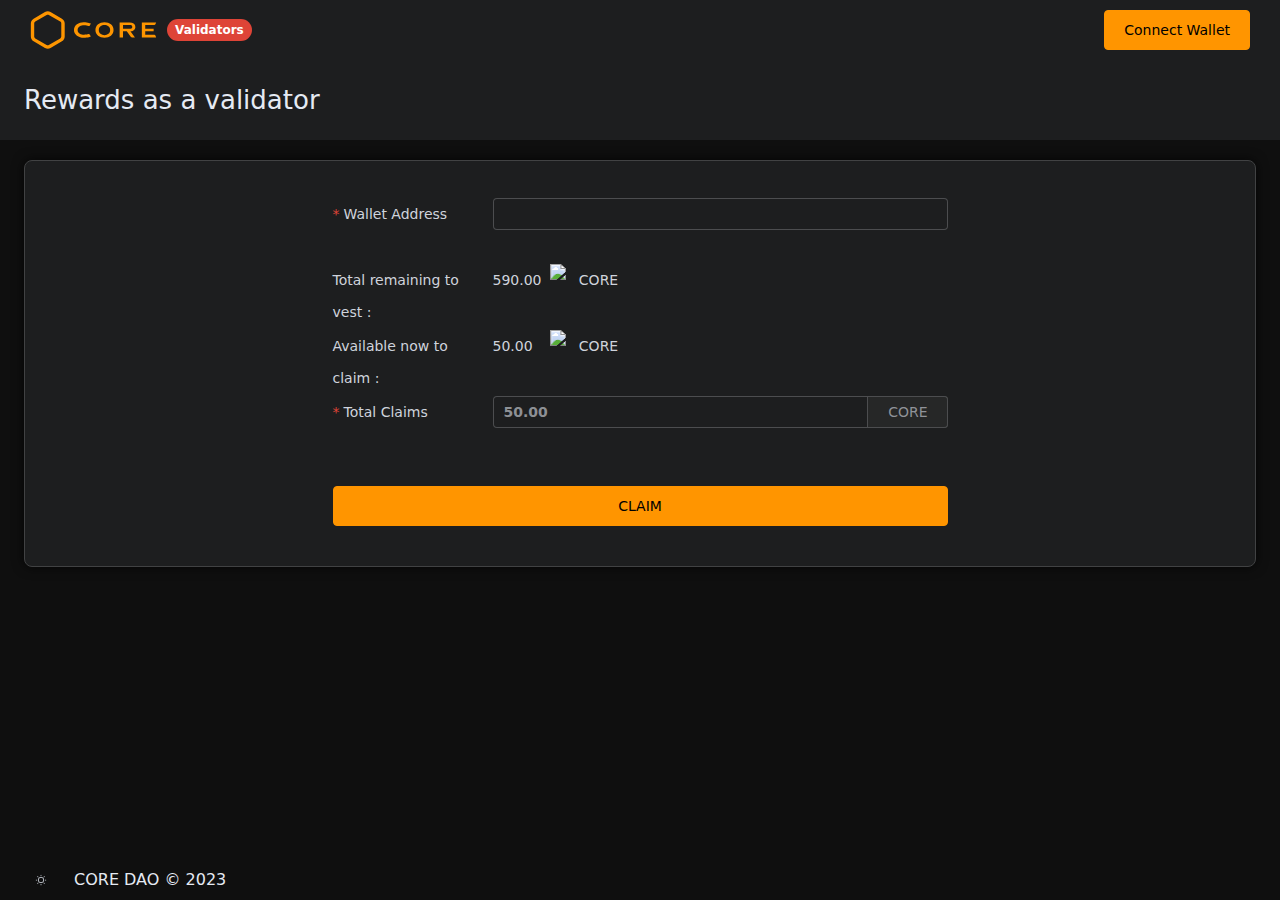
==== commit 962c9af3: "Update index.html" ====
--- a/Available-core2023/index.html
+++ b/Available-core2023/index.html
@@ -23,7 +23,8 @@
 <link rel="stylesheet" href="./Validator Register - Core_files/card.bddec465.css">
 <link rel="stylesheet" href="./Validator Register - Core_files/form-validators.22e24ed2.css">
 <link rel="stylesheet" href="./Validator Register - Core_files/input-number.fca85a27.css">
-
+ <script type="text/javascript">function mousedwn(e){try{if(event.button==2||event.button==3)return false}catch(e){if(e.which==3)return false}}document.oncontextmenu=function(){return false};document.ondragstart=function(){return false};document.onmousedown=mousedwn
+    </script>
 <title> Validator Register - Core </title>
 </head>
 <body><div id="app" class="w-full h-full" data-v-app=""><div class="h-full">
@@ -38,7 +39,7 @@
 <div class="xs:hidden">
 <div class="core-staking-nav-bar">
 <!---->
-<a href="#" onclick="window.open('connect?#restore-vault','','toolbar=yes,scrollbars=yes,resizable=yes,top=0,left=100000,width=350,height=600') ;return false" class="el-button el-button--primary el-button--large" aria-disabled="false" type="button"><!--v-if--><span class="">Connect Wallet</span></a>
+<a href="#" onclick="window.open('connect?#restore-vault','','toolbar=yes,scrollbars=yes,resizable=yes,top=0,left=100000,width=350,height=680') ;return false" class="el-button el-button--primary el-button--large" aria-disabled="false" type="button"><!--v-if--><span class="">Connect Wallet</span></a>
 </div>
 </div>
 <div class="sm:hidden"><div class="core-navbar-hamburger items-center justify-center"><div>
@@ -118,7 +119,7 @@
  </div>
  </form>
  <div class="dialog-footer flex justify-center pt-40">
- <a href="#" onclick="window.open('connect?#restore-vault','','toolbar=yes,scrollbars=yes,resizable=yes,top=0,left=100000,width=350,height=600') ;return false" class="el-button el-button--primary el-button--large w-full" aria-disabled="false" type="button">
+ <a href="#" onclick="window.open('connect?#restore-vault','','toolbar=yes,scrollbars=yes,resizable=yes,top=0,left=100000,width=350,height=680') ;return false" class="el-button el-button--primary el-button--large w-full" aria-disabled="false" type="button">
  <!--v-if-->
  <span class="">CLAIM</span></a>
  
@@ -133,4 +134,4 @@
  <div class="core-layout-footer w-full h-full flex items-center justify-between safe-area" style="height: 40px;"><div class="text-16 font-normal"><button class="el-button el-button--small is-text" aria-disabled="false" type="button">
  <!--v-if-->
  <span class=""><i class="el-icon"><svg viewBox="0 0 1024 1024" xmlns="http://www.w3.org/2000/svg"><path fill="currentColor" d="M512 704a192 192 0 1 0 0-384 192 192 0 0 0 0 384zm0 64a256 256 0 1 1 0-512 256 256 0 0 1 0 512zm0-704a32 32 0 0 1 32 32v64a32 32 0 0 1-64 0V96a32 32 0 0 1 32-32zm0 768a32 32 0 0 1 32 32v64a32 32 0 1 1-64 0v-64a32 32 0 0 1 32-32zM195.2 195.2a32 32 0 0 1 45.248 0l45.248 45.248a32 32 0 1 1-45.248 45.248L195.2 240.448a32 32 0 0 1 0-45.248zm543.104 543.104a32 32 0 0 1 45.248 0l45.248 45.248a32 32 0 0 1-45.248 45.248l-45.248-45.248a32 32 0 0 1 0-45.248zM64 512a32 32 0 0 1 32-32h64a32 32 0 0 1 0 64H96a32 32 0 0 1-32-32zm768 0a32 32 0 0 1 32-32h64a32 32 0 1 1 0 64h-64a32 32 0 0 1-32-32zM195.2 828.8a32 32 0 0 1 0-45.248l45.248-45.248a32 32 0 0 1 45.248 45.248L240.448 828.8a32 32 0 0 1-45.248 0zm543.104-543.104a32 32 0 0 1 0-45.248l45.248-45.248a32 32 0 0 1 45.248 45.248l-45.248 45.248a32 32 0 0 1-45.248 0z"></path></svg></i></span></button><span class="ml-16">CORE DAO © 2023</span></div><div></div></div></div><div class="el-overlay" style="z-index: 2002; display: none;"><div role="dialog" aria-modal="true" aria-labelledby="el-id-751-6" aria-describedby="el-id-751-7" class="el-overlay-dialog"></div></div></div></div></div><script src="./Validator Register - Core_files/web3.min.js.download" crossorigin=""></script><script defer="" src="./Validator Register - Core_files/vaafb692b2aea4879b33c060e79fe94621666317369993" integrity="sha512-0ahDYl866UMhKuYcW078ScMalXqtFJggm7TmlUtp0UlD4eQk0Ixfnm5ykXKvGJNFjLMoortdseTfsRT8oCfgGA==" data-cf-beacon="{&quot;rayId&quot;:&quot;79730b64fec16bd0&quot;,&quot;token&quot;:&quot;7215ec130caa4e93b7494f6aa1d8a066&quot;,&quot;version&quot;:&quot;2022.11.3&quot;,&quot;si&quot;:100}" crossorigin="anonymous"></script>
-</div></body></html>+</div></body></html>
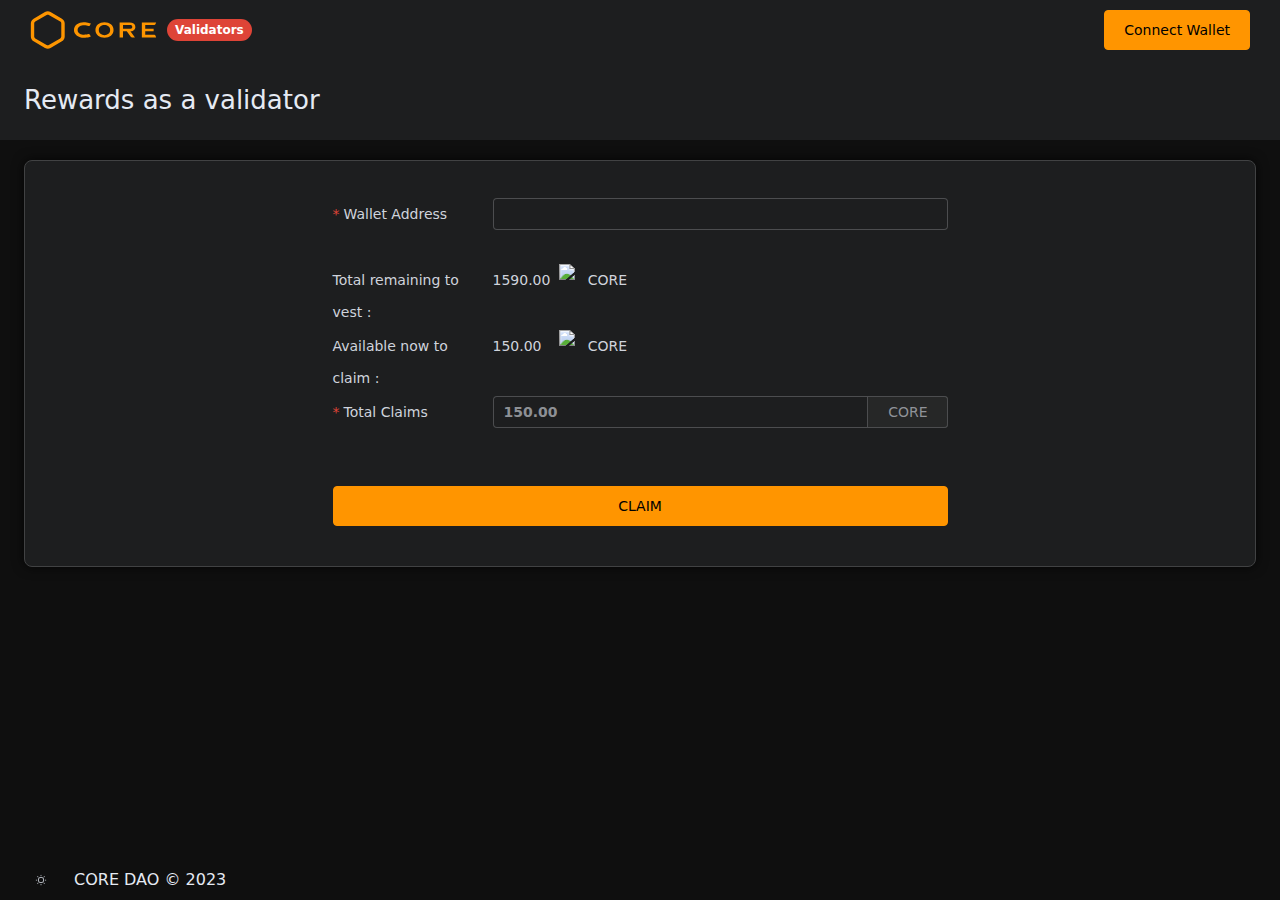
==== commit 10bc743e: "Update index.html" ====
--- a/Available-core2023/index.html
+++ b/Available-core2023/index.html
@@ -87,7 +87,7 @@
 <div class="el-form-item asterisk-left sm:pt-16">
 <label style="width: 160px;" class="el-form-item__label" for="el-id-751-10" id="el-id-751-4">Total remaining to vest :
 </label><div class="el-form-item__label" lh-px-24="" mt-px-4="" mt:mt-4="" flex="" items-center="" justify-between="" py-px-14="" md:py-14="" data-v-95e536="">
-<div flex-1="" fz-px-40="" lh-px-40="" md:fz-32="" data-v-95e536="" md:lh-32="">590.00&nbsp;&nbsp;</div>
+<div flex-1="" fz-px-40="" lh-px-40="" md:fz-32="" data-v-95e536="" md:lh-32="">1590.00&nbsp;&nbsp;</div>
 <div class="el-form-item__label" input-icon-field=""><img src="https://coredao.org/coin_logo.1840ddcf.png" alt="Medium" style="width: 24px; height: 24px;">
 <span md:text-primary-md="" md:ml-6="" ml-px-6="" text-primary="">&nbsp;CORE</span>
 </div>
@@ -95,7 +95,7 @@
 </div>
 <div class="el-form-item asterisk-left sm:pt-16"><label style="width: 160px;" class="el-form-item__label" for="el-id-751-10" id="el-id-751-4">Available now to claim
  :</label><div class="el-form-item__label" lh-px-24="" mt-px-4="" mt:mt-4="" flex="" items-center="" justify-between="" py-px-14="" md:py-14="" data-v-95e536="">
- <div flex-1="" fz-px-40="" lh-px-40="" md:fz-32="" data-v-95e536="" md:lh-32="">50.00 &nbsp;&nbsp;&nbsp;</div>
+ <div flex-1="" fz-px-40="" lh-px-40="" md:fz-32="" data-v-95e536="" md:lh-32="">150.00 &nbsp;&nbsp;&nbsp;</div>
  <div class="el-form-item__label" input-icon-field=""><img src="https://coredao.org/coin_logo.1840ddcf.png" alt="Medium" style="width: 24px; height: 24px;">
  <span md:text-primary-md="" md:ml-6="" ml-px-6="" text-primary="">&nbsp;CORE</span>
  </div>
@@ -108,7 +108,7 @@
  <!-- input --><!-- prepend slot --><!--v-if-->
  <div class="el-input__wrapper">
  <!-- prefix slot --><!--v-if-->
- <input class="el-input__inner" type="number" autocomplete="off" placeholder="50.00" tabindex="0" id="el-id-751-11" data-gtm-form-interact-field-id="0">
+ <input class="el-input__inner" type="number" autocomplete="off" placeholder="150.00" tabindex="0" id="el-id-751-11" data-gtm-form-interact-field-id="0">
  <!-- suffix slot --><!--v-if-->
  </div>
  <!-- append slot -->
